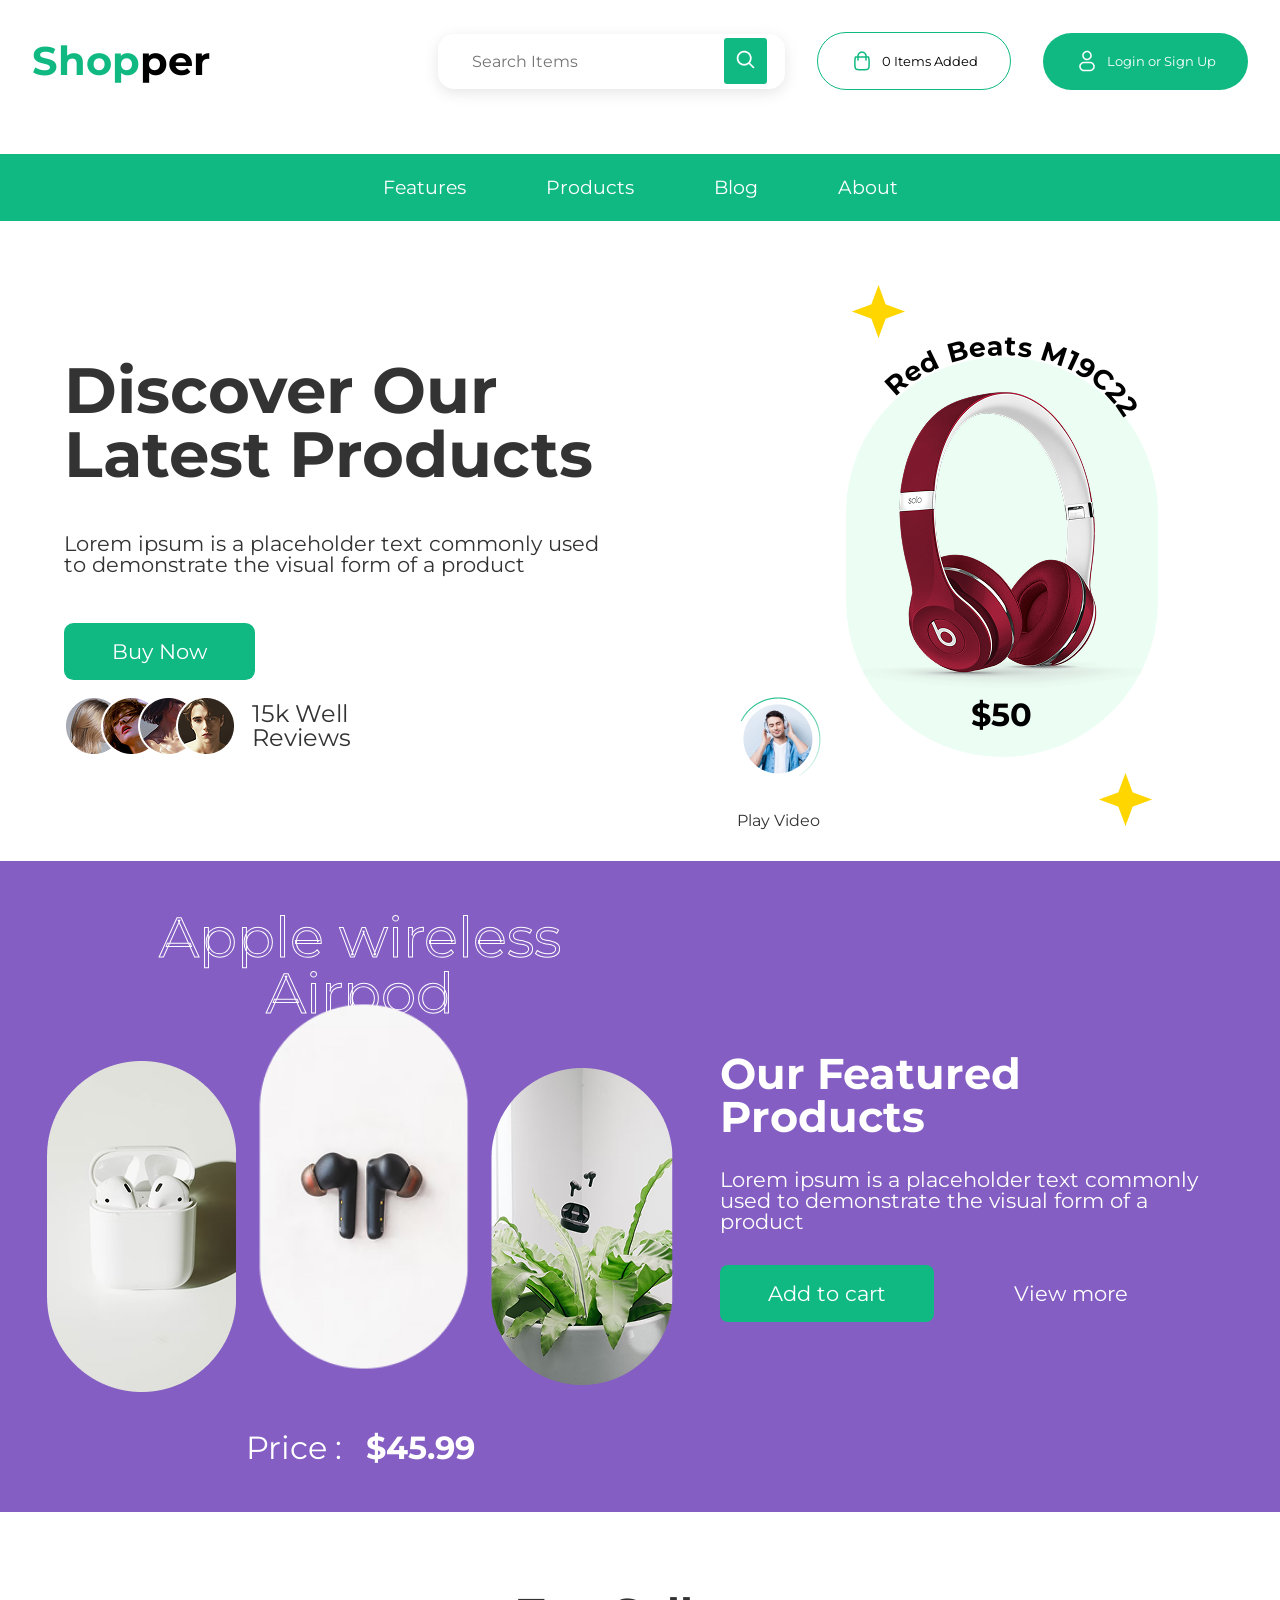
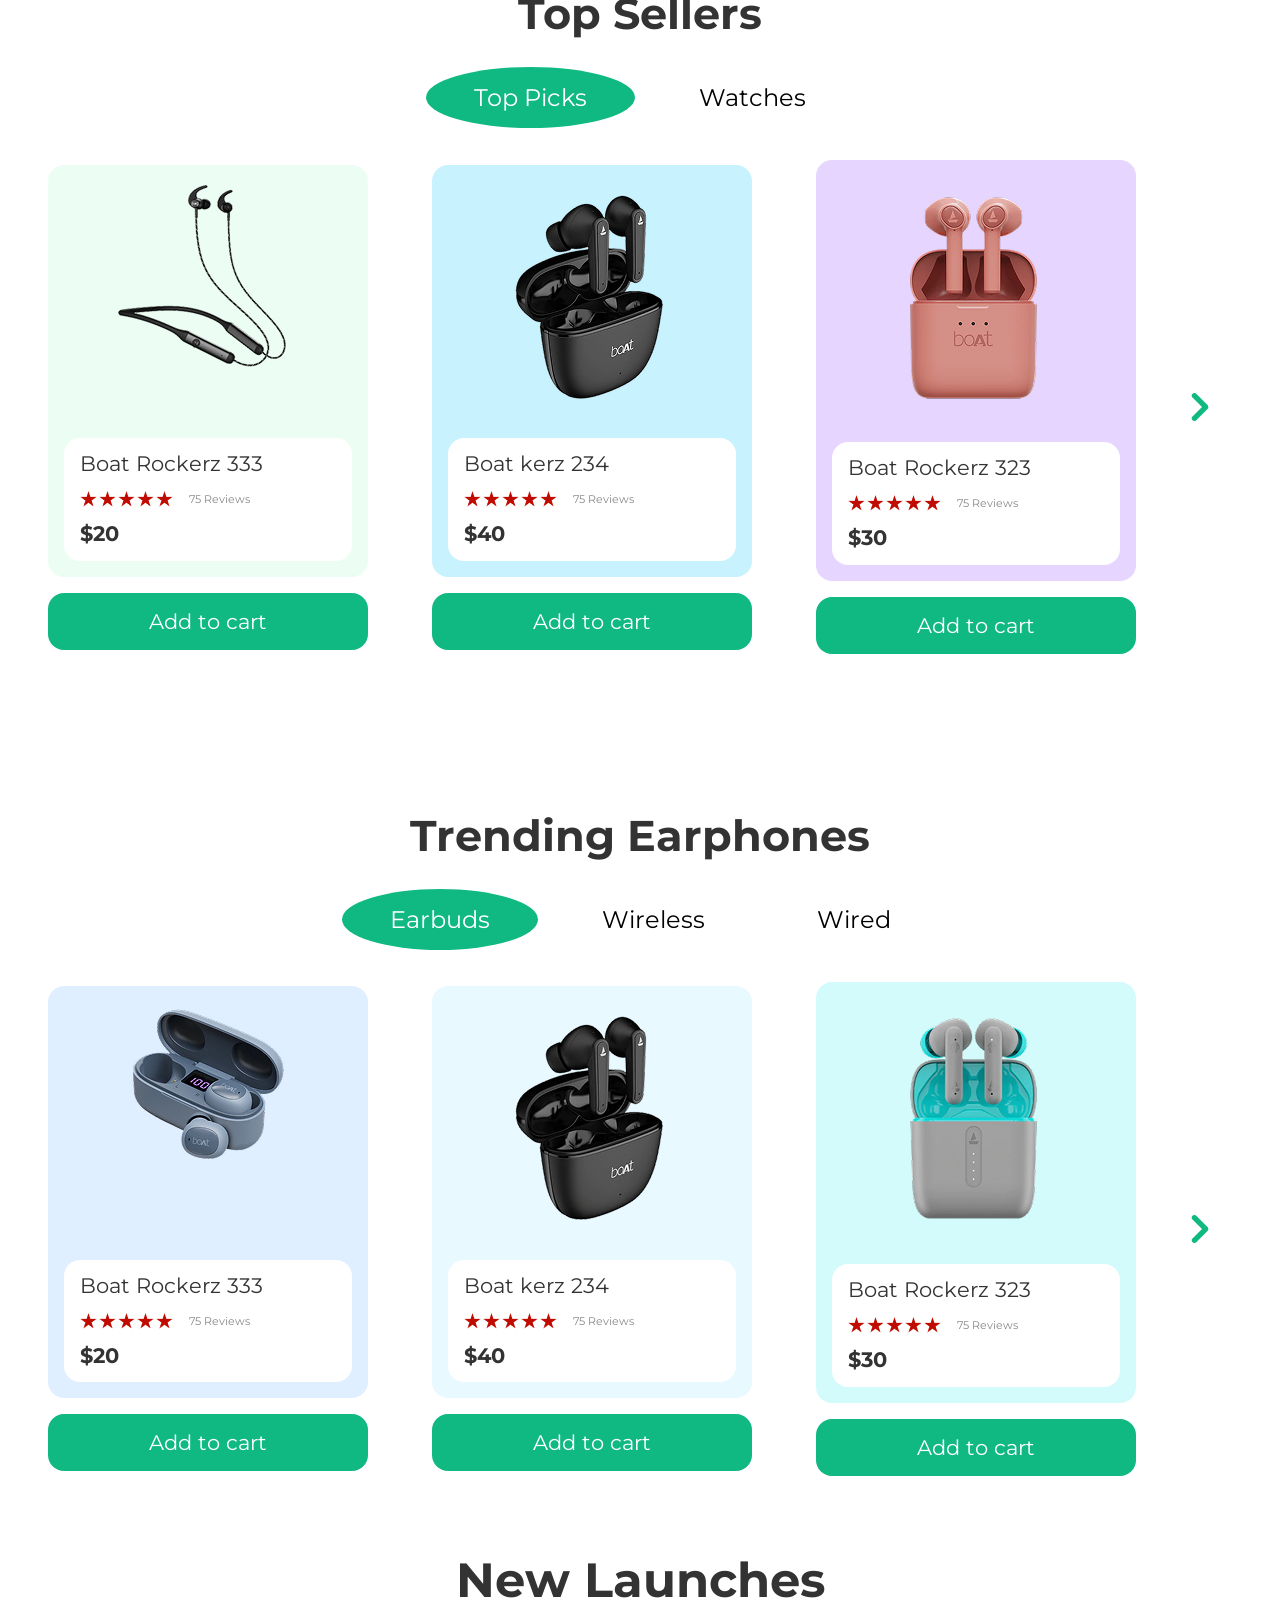
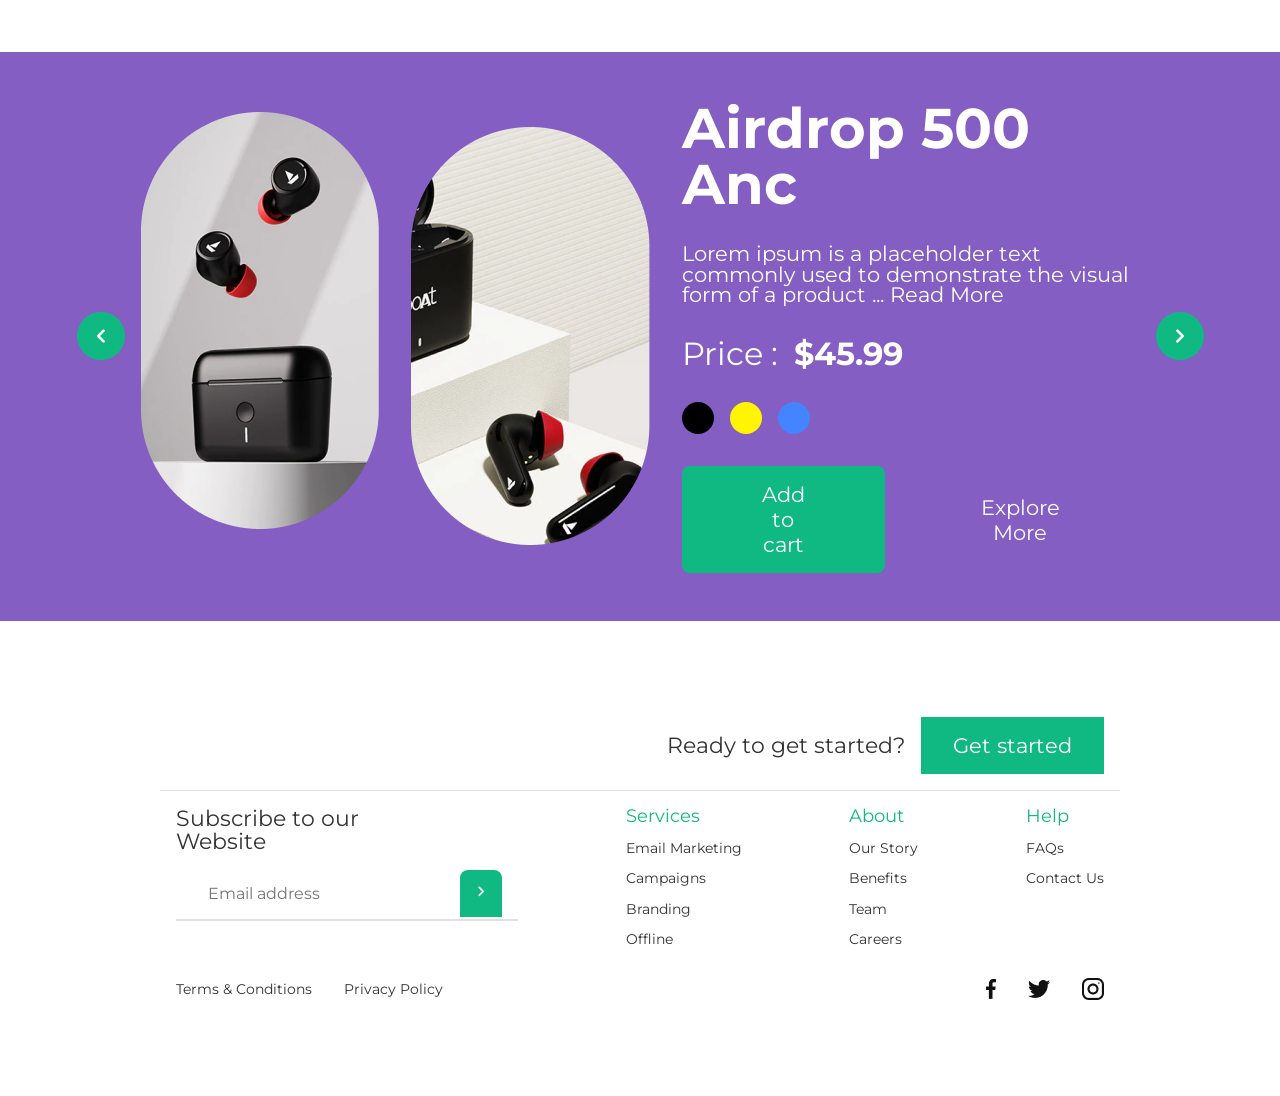
==== pages/home.html @ f6a570fd "feat: add adaptive" ====
<!DOCTYPE html>
<html lang="en">
<head>
    <meta charset="UTF-8">
    <meta name="viewport" content="width=device-width, initial-scale=1.0">
    <title>Document</title>
    <link rel="stylesheet" href="../styles/home.css">
    <link rel="stylesheet" href="../styles/footer.css">
    <link rel="stylesheet" href="../styles/header.css">
    <link rel="stylesheet" href="../styles/global.css">
    <link rel="stylesheet" href="../styles/mobile.css">
    <link rel="preconnect" href="https://fonts.googleapis.com">
    <link rel="preconnect" href="https://fonts.gstatic.com" crossorigin>
    <link href="https://fonts.googleapis.com/css2?family=Montserrat:ital,wght@0,100..900;1,100..900&display=swap" rel="stylesheet">
</head>
<body>
    <header>
        <div class="header-top">
            <h1 class="logo">
                <span class="shop">Shop</span><span class="per">per</span>
            </h1>
            <div class="header-top-buttons">
                <div class="search-container">
                    <input type="text" placeholder="Search Items" class="search-input">
                    <button type="button" class="search-button">
                        <img src="../images/search.png" alt="">
                    </button>
                </div>
                <button class="header-top-buttons1"><img src="../images/Shopping-bag.png" alt=""> 0 Items Added</button>
                <button class="header-top-buttons2"><img src="../images/Profile.png" alt=""> Login or Sign Up</button>
            </div>
        </div>
        <div class="header-bottom">
            <nav>
                <a href="#">Features</a>
                <a href="#">Products</a>
                <a href="#">Blog</a>
                <a href="#">About</a>
            </nav>
        </div>
    </header>
    <main>
        <section class="section1">
            <div class="section1-left">
                <div class="section1-left-top">
                    <h2>Discover Our Latest  Products</h2>
                    <p>Lorem ipsum is a placeholder text commonly used to demonstrate the visual form of a product</p>
                    <button>Buy Now</button>
                </div>
                <div class="section1-left-bottom">
                    <img src="../images/15k.png" alt="">
                    <p>15k Well<br>Reviews</p>
                </div>
            </div>
            <div class="section1-right">
                <div class="section1-right-left">
                    <img src="../images/playvideio.png" alt="">
                    <p>Play Video</p>
                </div>
                <div class="section1-right-right">
                    <div class="section1-right-right-top"><img src="../images/star.png" alt=""></div>
                    <div class="product-card">
                        <div class="curved-text-container">
                            <svg viewBox="0 0 300 120" class="curved-text">
                                <path id="textCurve" d="M 0,100 A 110,90 0 1 1 300,130" fill="transparent"/>
                                <text>
                                    <textPath href="#textCurve" startOffset="50%" text-anchor="middle" 
                                            dominant-baseline="middle">
                                        Red Beats M19C22
                                    </textPath>
                                </text>
                            </svg>
                        </div>
                        
                        <div class="product-image">
                            <img src="../images/product.png" alt="Red Beats">
                            <div class="product-price">$50</div>
                        </div>
                    </div>
                    <div class="section1-right-right-bottom"><img src="../images/star.png" alt=""></div>
                </div>
            </div>
        </section>
        <section class="section2">
            <div class="section2-left">
                <p>Apple wireless Airpod</p>
                <div class="section2-left-imgs">
                    <img src="../images/apple1.png" alt="">
                    <img src="../images/apple2.png" alt="">
                    <img src="../images/apple3.png" alt="">
                </div>
                <div class="section2-left-price">
                    <p>Price :</p>
                    <b>$45.99</b>
                </div>
            </div>
            <div class="section2-right">
                <h2>Our Featured Products</h2>
                <p>Lorem ipsum is a placeholder text commonly used to demonstrate the visual form of a product</p>
                <div class="section2-right-buttons">
                    <button class="section2-right-buttons1">Add to cart</button>
                    <button class="section2-right-buttons2">View more</button>
                </div>
            </div>
        </section>
        <section class="section3">
            <h2>Top Sellers</h2>
            <div class="section3-buttons">
                <button>Top Picks</button>
                <button>Watches</button>
            </div>
            <div class="section3-slider">
                <div class="section3-slider-cards">
                    <div class="section3-slider-card">
                        <div class="section3-slider-card-block card1">
                            <img src="../images/rockerz.png" alt="">
                            <div class="section3-slider-card-block-text">
                                <p>Boat Rockerz 333</p>
                                <div class="section3-slider-card-block-text-rev">
                                    <img src="../images/stars.png" alt="">
                                    <p>75 Reviews</p>
                                </div>
                                <b>$20</b>
                            </div>
                        </div>
                        <button>Add to cart</button>
                    </div>
                    <div class="section3-slider-card">
                        <div class="section3-slider-card-block card2">
                            <img src="../images/kerz.png" alt="">
                            <div class="section3-slider-card-block-text">
                                <p>Boat kerz 234</p>
                                <div class="section3-slider-card-block-text-rev">
                                    <img src="../images/stars.png" alt="">
                                    <p>75 Reviews</p>
                                </div>
                                <b>$40</b>
                            </div>
                        </div>
                        <button>Add to cart</button>
                    </div>
                    <div class="section3-slider-card">
                        <div class="section3-slider-card-block card3">
                            <img src="../images/roc.png" alt="">
                            <div class="section3-slider-card-block-text">
                                <p>Boat Rockerz 323</p>
                                <div class="section3-slider-card-block-text-rev">
                                    <img src="../images/stars.png" alt="">
                                    <p>75 Reviews</p>
                                </div>
                                <b>$30</b>
                            </div>
                        </div>
                        <button>Add to cart</button>
                    </div>
                </div>   
                <img src="../images/rightarrow.png" alt="" class="arrow">            
            </div>
        </section>
        <section class="section4">
            <h2>Trending Earphones</h2>
            <div class="section4-buttons">
                <button>Earbuds</button>
                <button>Wireless</button>
                <button>Wired</button>
            </div>
            <div class="section4-slider">
                <div class="section4-slider-cards">
                    <div class="section4-slider-card">
                        <div class="section4-slider-card-block card11">
                            <img src="../images/rockerz1.png" alt="">
                            <div class="section4-slider-card-block-text">
                                <p>Boat Rockerz 333</p>
                                <div class="section4-slider-card-block-text-rev">
                                    <img src="../images/stars.png" alt="">
                                    <p>75 Reviews</p>
                                </div>
                                <b>$20</b>
                            </div>
                        </div>
                        <button>Add to cart</button>
                    </div>
                    <div class="section4-slider-card">
                        <div class="section4-slider-card-block card22">
                            <img src="../images/kerz1.png" alt="">
                            <div class="section4-slider-card-block-text">
                                <p>Boat kerz 234</p>
                                <div class="section4-slider-card-block-text-rev">
                                    <img src="../images/stars.png" alt="">
                                    <p>75 Reviews</p>
                                </div>
                                <b>$40</b>
                            </div>
                        </div>
                        <button>Add to cart</button>
                    </div>
                    <div class="section4-slider-card">
                        <div class="section4-slider-card-block card33">
                            <img src="../images/roc1.png" alt="">
                            <div class="section4-slider-card-block-text">
                                <p>Boat Rockerz 323</p>
                                <div class="section4-slider-card-block-text-rev">
                                    <img src="../images/stars.png" alt="">
                                    <p>75 Reviews</p>
                                </div>
                                <b>$30</b>
                            </div>
                        </div>
                        <button>Add to cart</button>
                    </div>
                </div>   
                <img src="../images/rightarrow.png" alt="" class="arrow">            
            </div>
        </section>
        <section class="section5">
            <h2>New Launches</h2>
            <div class="section5-slider">
                <img src="../images/arrowleft.png" alt="" class="arrow">
                <div class="section5-slider-block">
                    <img src="../images/img1air.png" alt="">
                    <img src="../images/img2air.png" alt="">
                    <div class="section5-slider-block-text">
                        <h3>Airdrop 500 Anc</h3>
                        <p>Lorem ipsum is a placeholder text commonly used to demonstrate the visual form of a product ... Read More</p>
                        <div class="section5-slider-block-text-price">
                            <p>Price :</p>
                            <b>$45.99</b>
                        </div>
                        <div class="section5-slider-block-text-colors">
                            <div class="section5-slider-block-text-color1"></div>
                            <div class="section5-slider-block-text-color2"></div>
                            <div class="section5-slider-block-text-color3"></div>
                        </div>
                        <div class="section5-slider-block-text-buttons">
                            <button>Add to cart</button>
                            <button>Explore More</button>
                        </div>
                    </div>
                </div>
                <img src="../images/arrowright.png" alt="" class="arrow">
            </div>
        </section>
    </main>
    <footer>
        <div class="footer-top">
            <p>Ready to get started?</p>
            <button>Get started</button>
        </div>
        <div class="footer-center">
            <div class="footer-center-block">
                <p>Subscribe to our<br>Website</p>
                <div class="email-container">
                    <input type="text" placeholder="Email address" class="email-input">
                    <button type="button" class="email-button">
                        <img src="../images/ic-keyboard-arrow-right-48px.png" alt="">
                    </button>
                </div>
            </div>
            <div class="footer-center-list">
                <p>Services</p>
                <a href="">Email Marketing</a>
                <a href="">Campaigns</a>
                <a href="">Branding</a>
                <a href="">Offline</a>
            </div>
            <div class="footer-center-list">
                <p>About</p>
                <a href="">Our Story</a>
                <a href="">Benefits</a>
                <a href="">Team</a>
                <a href="">Careers</a>               
            </div>
            <div class="footer-center-list">
                <p>Help</p>
                <a href="">FAQs</a>
                <a href="">Contact Us</a>
            </div>
        </div>
        <div class="footer-bottom">
            <div class="footer-bottom-left">
                <a>Terms & Conditions</a>
                <a>Privacy Policy</a>
            </div>
            <div class="footer-bottom-right">
                <img src="../images/001-facebook.png" alt="">
                <img src="../images/003-twitter.png" alt="">
                <img src="../images/004-instagram.png" alt="">
            </div>
        </div>
    </footer>
</body>
</html>
---- styles/home.css ----
.section1{
    display: flex;
    justify-content: center;
    align-items: center;
    gap: 2rem;
    width: 100%;
    padding: 2rem 4rem;
}

.section1-left{
    display: flex;
    justify-content: space-between;
    align-items: center;
    flex-direction: column;
    gap: 1rem;
    width: 50%;
}

.section1-left-top{
    display: flex;
    justify-content: center;
    align-items: start;
    flex-direction: column;
    gap: 3rem;
    width: 100%;
}

.section1-left-top h2{
    font-size: 4em;
}

.section1-left-top p{
    font-size: 1.3em;
}

.section1-left-top button{
    background: #10B981;
    padding: 1rem 3rem;
    border-radius: 0.6rem;
    font-size: 1.3em;
    color: white;
}

.section1-left-bottom{
    display: flex;
    justify-content: start;
    align-items: center;
    gap: 1rem;
    width: 100%;
}

.section1-left-bottom p{
    font-size: 1.5em;
}

.section1-right{
    display: flex;
    justify-content: center;
    align-items: end;
    gap: 1rem;
    width: 50%;
}

.section1-right-left{
    display: flex;
    justify-content: center;
    align-items: center;
    flex-direction: column;
    gap: 1rem;
}

.section1-right-left p{
    font-size: 1em;
}

.section1-right-right{
    display: flex;
    justify-content: center;
    align-items: center;
    flex-direction: column;
    gap: 1rem;
}

.section1-right-right-top, .section1-right-right-bottom{
    width: 100%;
}

.section1-right-right-top{
    text-align: start;
}

.section1-right-right-bottom{
    text-align: end;
}

.product-card {
    position: relative;
    display: flex;
    flex-direction: column;
    align-items: center;
    width: 300px; 
    height: 400px; 
}

.curved-text-container {
    position: absolute;
    top: -20px; 
    width: 100%;
    height: 120px; 
    display: flex;
    justify-content: center;
    z-index: 2;
}

.curved-text {
    width: 280px; 
    height: 150px; 
}

.curved-text text {
    font-size: 1.8em; 
    font-weight: bold;
    fill: #000000;
    letter-spacing: 1px; 
}

.product-image {
    margin-bottom: 1rem;
    background: #ECFEF4;
    padding: 7rem 1rem; 
    border-radius: 10rem;
    display: flex;
    justify-content: center;
    align-items: center;
    flex-direction: column;
    gap: 1rem;
    height: 100%;
}

.product-image img {
    object-fit: contain;
}

.product-price {
    font-size: 2em;
    font-weight: bold;
    color: #000;
}

/******************************************************/

.section2{
    display: flex;
    justify-content: center;
    align-items: center;
    gap: 5rem;
    background: #845EC2;
    width: 100%;
    padding: 3rem 5rem;
}

.section2-left{
    display: flex;
    justify-content: center;
    align-items: center;
    flex-direction: column;
    width: 50%;
    position: relative; 
}

.section2-left p{
    font-size: 3.5em;
    color: transparent; 
    -webkit-text-stroke: 1px #ffffff; 
    text-align: center;
    z-index: 1; 
}

.section2-left-imgs{
    display: flex;
    justify-content: center;
    align-items: center;
    gap: 2rem;
    width: 100%;
    position: relative; 
}

.section2-left-imgs img:nth-child(2){
    margin-bottom: 5rem;
    position: relative;
    z-index: 2; 
    transform: scale(1.1); 
}

.section2-left-price{
    display: flex;
    align-items: center;
    justify-content: center;
    gap: 0.5rem;
    z-index: 1;
}

.section2-left-price p{
    font-size: 2em;
    color: #000; 
    -webkit-text-stroke: 0; 
    color: white;
}

.section2-left-price b{
    font-size: 2em;
    margin-left: 1rem;
    color: white;
}

.section2-right{
    display: flex;
    justify-content: center;
    align-items: start;
    flex-direction: column;
    gap: 2rem;
    width: 50%;
}

.section2-right h2{
    font-size: 2.7em;
    color: white;
}

.section2-right p{
    font-size: 1.3em;
    color: white;
}

.section2-right-buttons{
    display: flex;
    justify-content: center;
    align-items: center;
    gap: 2rem;
}

.section2-right-buttons1{
    padding: 1rem 3rem;
    background: #10B981;
    font-size: 1.3em;
    color: white;
    border-radius: 0.5rem;
}

.section2-right-buttons2{
    padding: 1rem 3rem;
    background: transparent;
    font-size: 1.3em;
    color: white;
}

/***************************************************************/

.section3, .section4{
    display: flex;
    justify-content: center;
    align-items: center;
    flex-direction: column;
    gap: 2rem;
    padding: 5rem 3rem;
    width: 100%;
}

.section3 h2, .section4 h2{
    font-size: 2.7em;
}

.section3-buttons, .section4-buttons{
    display: flex;
    justify-content: center;
    align-items: center;
    gap: 1rem;
}

.section3-buttons button, .section4-buttons button{
    font-size: 1.5em;
    border-radius: 50%;
    padding: 1rem 3rem;
    background: transparent;
}

.section3-buttons button:first-child, .section4-buttons button:first-child{
    color: white;
    background: #10B981;
}

.section3-slider, .section4-slider{
    display: flex;
    justify-content: center;
    align-items: center;
    gap: 2rem;
    width: 100%;
}

.section3-slider-cards, .section4-slider-cards{
    display: grid;
    gap: 4rem;
    width: 100%;
    grid-template-columns: repeat(3, 1fr);
}

.section3-slider-card, .section4-slider-card{
    display: flex;
    justify-content: center;
    align-items: center;
    flex-direction: column;
    gap: 1rem;
    height: 100%;
}

.section3-slider-card-block, .section4-slider-card-block{
    padding: 1rem;
    display: flex;
    justify-content: space-between;
    align-items: center;
    flex-direction: column;
    gap: 1rem;
    border-radius: 1rem;
    width: 100%;
    min-height: 412px;
}

.card1{
    background: #ECFEF4;
}

.card2{
    background: #C9F2FF;
}

.card3{
    background: #E5D5FF;
}

.card11{
    background: #E0EFFF;
}

.card22{
    background: #E8F9FF;
}

.card33{
    background: #D3FBFB;
}

.section3-slider-card-block-text, .section4-slider-card-block-text{
    display: flex;
    justify-content: center;
    align-items: start;
    flex-direction: column;
    background: white;
    padding: 1rem;
    gap: 1rem;
    width: 100%;
    border-radius: 1rem;
}

.section3-slider-card-block-text p, .section4-slider-card-block-text p{
    font-size: 1.3em;
}

.section3-slider-card-block-text-rev, .section4-slider-card-block-text-rev{
    display: flex;
    justify-content: center;
    align-items: center;
    gap: 1rem;
}

.section3-slider-card-block-text-rev img, .section4-slider-card-block-text-rev img{
    width: 100%;
}

.section3-slider-card-block-text-rev p, .section4-slider-card-block-text-rev p{
    font-size: 0.7em;
    color: #888888;
    width: 100%;
}

.section3-slider-card-block-text b, .section4-slider-card-block-text b{
    font-size: 1.3em;
}

.section3-slider-card button, .section4-slider-card button{
    background: #10B981;
    font-size: 1.3em;
    padding: 1rem 3rem;
    width: 100%;
    border-radius: 1rem;
    color: white;
}

/*********************************************************/

.section5{
    display: flex;
    justify-content: center;
    align-items: center;
    flex-direction: column;
    gap: 3rem;
    width: 100%;
}

.section5 h2{
    font-size: 3em;
}

.section5-slider{
    width: 100%;
    background: #845EC2;
    padding: 3rem 5rem;
    display: flex;
    justify-content: center;
    align-items: center;
    gap: 1rem;
}

.section5-slider-block{
    display: flex;
    justify-content: center;
    align-items: center;
    gap: 2rem;
}

.section5-slider-block img:first-child{
    margin-bottom: 2rem;
}

.section5-slider-block-text{
    display: flex;
    justify-content: center;
    align-items: start;
    flex-direction: column;
    gap: 2rem;
}

.section5-slider-block-text h3{
    font-size: 3.5em;
    color: white;
}

.section5-slider-block-text p{
    font-size: 1.3em;
    color: white;
}

.section5-slider-block-text-price, .section5-slider-block-text-colors{
    display: flex;
    justify-content: center;
    align-items: center;
    gap: 1rem;
}

.section5-slider-block-text-price p{
    font-size: 2em;
    color: white;
}

.section5-slider-block-text-price b{
    font-size: 2em;
    color: white;
}

.section5-slider-block-text-color1{
    padding: 1rem;
    border-radius: 50%;
    background: #000;
}

.section5-slider-block-text-color2{
    padding: 1rem;
    border-radius: 50%;
    background: #FFF500;
}

.section5-slider-block-text-color3{
    padding: 1rem;
    border-radius: 50%;
    background: #4484FF;
}

.section5-slider-block-text-buttons{
    display: flex;
    justify-content: center;
    align-items: center;
    gap: 1rem;
}

.section5-slider-block-text-buttons button{
    padding: 1rem 5rem;
    border-radius: 0.5rem;
    font-size: 1.3em;
    background: transparent;
    color: white;
}

.section5-slider-block-text-buttons button:first-child{
    background: #10B981;
}
---- styles/footer.css ----
footer{
    display: flex;
    justify-content: center;
    align-items: center;
    flex-direction: column;
    width: 100%;
    max-width: 1440px;
    padding: 5rem 10rem;
}

.footer-top{
    display: flex;
    justify-content: end;
    align-items: center;
    width: 100%;
    gap: 1rem;
    border-bottom: 1px solid #9797974d;
    padding: 1rem;
}

.footer-top p{
    font-size: 1.4em;
}

.footer-top button{
    background: #10B981;
    font-size: 1.3em;
    padding: 1rem 2rem;
    color: white;
}

.footer-center{
    display: flex;
    justify-content: space-between;
    align-items: start;
    gap: 2rem;
    width: 100%;
    padding: 1rem;
}

.footer-center-block{
    display: flex;
    justify-content: center;
    align-items: start;
    flex-direction: column;
    gap: 1rem;
}

.footer-center-block p{
    font-size: 1.4em;
}

.email-container {
    display: flex;
    align-items: center;
    max-width: 400px;
    border-bottom: 2px solid #9797974d;
    overflow: hidden;
    background: white;
    transition: border-color 0.3s ease;
}

.email-input {
    flex: 1;
    padding: 1rem 2rem;
    border: none;
    outline: none;
    font-size: 1em;
    background: transparent;
}

.email-button {
    padding: 0.7rem;
    border-top-left-radius: 0.5rem;
    border-top-right-radius: 0.5rem;
    background: #10B981;
    cursor: pointer;
    transition: color 0.3s ease;
    margin-right: 1rem;
}

.email-button:hover {
    background: #0c8d62;
}

.footer-center-list{
    display: flex;
    justify-content: center;
    align-items: start;
    flex-direction: column;
    gap: 1rem;
}

.footer-center-list p{
    color: #10B981;
    font-size: 1.1em;
}

.footer-center-list a{
    font-size: 0.9em;
}

.footer-bottom{
    display: flex;
    justify-content: space-between;
    align-items: center;
    width: 100%;
    padding: 1rem;
}

.footer-bottom-left{
    display: flex;
    justify-content: center;
    align-items: center;
    gap: 2rem;
}

.footer-bottom-left a{
    font-size: 0.9em;
}

.footer-bottom-right{
    display: flex;
    justify-content: center;
    align-items: center;
    gap: 2rem;
}
---- styles/header.css ----
header{
    width: 100%;
    max-width: 1440px;
    display: flex;
    justify-content: center;
    align-items: center;
    flex-direction: column;
    gap: 2rem;
}

.header-top{
    display: flex;
    justify-content: space-between;
    align-items: center;
    padding: 2rem;
    width: 100%;
}

.logo {
    font-size: 2.5em;
}

.shop {
    color: #10B981; 
}

.per {
    color: #000000; 
}

.header-top-buttons{
    display: flex;
    justify-content: center;
    align-items: center;
    gap: 2rem;
}

.search-container {
    display: flex;
    align-items: center;
    max-width: 400px;
    border: 2px solid #ffffff;
    border-radius: 1rem;
    overflow: hidden;
    background: white;
    transition: border-color 0.3s ease;
    box-shadow: 0 4px 15px rgba(0, 0, 0, 0.1);
}

.search-input {
    flex: 1;
    padding: 1rem 2rem;
    border: none;
    outline: none;
    font-size: 1em;
    background: transparent;
}

.search-button {
    padding: 0.7rem;
    border-radius: 0.2rem;
    background: #10B981;
    cursor: pointer;
    transition: color 0.3s ease;
    margin-right: 1rem;
}

.search-button:hover {
    background: #0c8d62;
}

.header-top-buttons1{
    border: 0.1rem solid #10B981;
    border-radius: 2rem;
    padding: 1rem 2rem;
    background: white;
    display: flex;
    justify-content: center;
    align-items: center;
    gap: 0.5rem;
}

.header-top-buttons2{
    background: #10B981;
    border-radius: 2rem;
    padding: 1rem 2rem;
    color: white;
    display: flex;
    justify-content: center;
    align-items: center;
    gap: 0.5rem;
}

.header-bottom{
    width: 100%;
    background: #10B981;
    padding: 1.5rem;
    display: flex;
    justify-content: center;
    align-items: center;
}

.header-bottom nav{
    display: flex;
    justify-content: center;
    align-items: center;
    gap: 5rem;   
}

.header-bottom nav a{
    color: white;
    font-size: 1.2em;
}
---- styles/global.css ----
* {
    margin: 0;
    padding: 0;
    box-sizing: border-box;
    font-family: 'Montserrat', sans-serif;
}

html {
    scroll-behavior: smooth;
    display: flex;
    justify-content: center;
    align-items: center;
}

body {
    line-height: 100%;
    color: #333;
    background: #FFFFFF;
    display: flex;
    justify-content: center;
    align-items: center;
    flex-direction: column;
    max-width: 1440px;
    width: 100%;
}

a {
    text-decoration: none;
    color: inherit;
}

ul {
    list-style: none;
}

button {
    cursor: pointer;
    border: none;
}

input:focus {
    outline: none;
}

main{
    display: flex;
    justify-content: center;
    align-items: center;
    flex-direction: column;
    width: 100%;
    max-width: 1440px;
    padding-top: 2rem;
}

h1, h2, h3, h4, a, span, p, b{
    line-height: 100%;
}
---- styles/mobile.css ----
@media (max-width: 1150px) {
    .section5-slider-block img:first-child{
        display: none;
    }

    .section2-left-imgs img:first-child{
        display: none;
    }

    .section2{
        padding: 1rem;
    }
    
    footer{
        padding: 1rem;
    }
}

@media (max-width: 1024px) {
  .header-top {
    flex-direction: column;
    gap: 1.5rem;
    padding: 1rem;
  }
  
  .header-top-buttons {
    flex-wrap: wrap;
    gap: 1rem;
  }
  
  .header-bottom nav {
    gap: 2rem;
  }
  
  .section1 {
    flex-direction: column;
    padding: 1rem;
    gap: 3rem;
  }
  
  .section1-left,
  .section1-right {
    width: 100%;
  }
  
  .section1-left-top h2 {
    font-size: 2.5em;
  }
  
  .section2 {
    flex-direction: column;
    gap: 3rem;
    padding: 2rem;
  }
  
  .section2-left,
  .section2-right {
    width: 100%;
  }
  
  .section3-slider-cards,
  .section4-slider-cards {
    grid-template-columns: repeat(2, 1fr);
    gap: 2rem;
  }
  
  .section5-slider-block {
    flex-direction: column;
  }
  
  footer {
    padding: 3rem 2rem;
  }
  
  .footer-center {
    flex-wrap: wrap;
  }
}

@media (max-width: 768px) {
  .logo {
    font-size: 2em;
  }

  .section2, .section3, .section4{
    padding: 1rem;
  }

  .section5-slider{
    gap: 0;
  }
  
  .header-top-buttons1,
  .header-top-buttons2 {
    padding: 0.8rem 1.5rem;
    font-size: 0.9em;
  }
  
  .search-container {
    max-width: 300px;
  }
  
  .header-bottom nav {
    gap: 1.5rem;
    flex-wrap: wrap;
  }
  
  .header-bottom nav a {
    font-size: 1em;
  }
  
  .section1-left-top h2 {
    font-size: 2em;
  }
  
  .section1-left-top p {
    font-size: 1.1em;
  }
  
  .section1-left-top button {
    padding: 0.8rem 2rem;
    font-size: 1.1em;
  }
  
  .product-card {
    width: 250px;
    height: 350px;
  }
  
  .curved-text-container {
    top: -10px;
  }
  
  .curved-text {
    width: 230px;
    height: 120px;
  }
  
  .curved-text text {
    font-size: 1.5em;
  }
  
  .product-image {
    padding: 5rem 1rem;
  }
  
  .section2-left p {
    font-size: 2.5em;
  }
  
  .section2-right h2 {
    font-size: 2em;
  }
  
  .section2-right p {
    font-size: 1.1em;
  }
  
  .section2-right-buttons {
    flex-direction: column;
    width: 100%;
  }
  
  .section2-right-buttons1,
  .section2-right-buttons2 {
    width: 100%;
    text-align: center;
  }
  
  .section3-slider-cards,
  .section4-slider-cards {
    grid-template-columns: 1fr;
  }
  
  .section3-slider-card-block,
  .section4-slider-card-block {
    min-height: 350px;
  }
  
  .section5 h2 {
    font-size: 2.5em;
  }
  
  .section5-slider {
    padding: 2rem;
  }
  
  .section5-slider-block-text h3 {
    font-size: 2.5em;
  }
  
  .section5-slider-block-text p {
    font-size: 1.1em;
  }
  
  .section5-slider-block-text-buttons {
    flex-direction: column;
    width: 100%;
  }
  
  .section5-slider-block-text-buttons button {
    width: 100%;
    padding: 1rem 2rem;
  }
  
  .footer-top {
    flex-direction: column;
    text-align: center;
    gap: 1.5rem;
  }
  
  .footer-center {
    flex-direction: column;
    gap: 2rem;
  }
  
  .footer-bottom {
    flex-direction: column;
    gap: 1.5rem;
    text-align: center;
  }

  .section4-buttons{
    flex-direction: column;
  }

  .search-input{
    padding: 1rem;
  }
}

@media (max-width: 480px) {
  .header-top-buttons {
    flex-direction: column;
    width: 100%;
  }

  .footer-center-block{
    width: 100%;
  }

  .arrow{
    width: 30px;
  }

  .email-container{
    width: 100%;
  }

  .section4-slider, .section3-slider{
    gap: 0;
  }
  
  .footer-center{
    width: 100%;
  }

  .search-container {
    max-width: 100%;
    width: 100%;
  }
  
  .header-top-buttons1,
  .header-top-buttons2 {
    width: 100%;
    justify-content: center;
  }
  
  .header-bottom {
    padding: 1rem;
  }
  
  .header-bottom nav {
    flex-direction: column;
    gap: 1rem;
  }
  
  .section1-left-top h2 {
    font-size: 1.8em;
  }
  
  .section1-left-bottom {
    flex-direction: column;
    text-align: center;
    gap: 0.5rem;
  }
  
  .section1-right {
    flex-direction: column;
    align-items: center;
  }
  
  .section1-right-left {
    flex-direction: row;
  }
  
  .product-card {
    width: 220px;
    height: 320px;
  }
  
  .curved-text {
    width: 200px;
    height: 100px;
  }
  
  .curved-text text {
    font-size: 1.3em;
  }
  
  .product-image {
    padding: 4rem 1rem;
  }
  
  .section2-left p {
    font-size: 2em;
  }
  
  .section2-left-imgs {
    flex-direction: column;
  }
  
  .section2-left-imgs img:nth-child(2) {
    margin-bottom: 0;
    transform: scale(1);
  }
  
  .section2-left-price {
    flex-direction: column;
    gap: 0.5rem;
  }
  
  .section3-buttons,
  .section4-buttons {
    flex-wrap: wrap;
  }
  
  .section3-buttons button,
  .section4-buttons button {
    padding: 0.8rem 1.5rem;
    font-size: 1.2em;
  }
  
  .section5-slider {
    padding: 1.5rem;
  }
  
  .section5-slider-block-text h3 {
    font-size: 2em;
  }
  
  .section5-slider-block-text-price {
    flex-direction: column;
    gap: 0.5rem;
  }
  
  footer {
    padding: 2rem 1rem;
  }
}

@media (max-width: 320px) {
  .logo {
    font-size: 1.8em;
  }
  
  .section1-left-top h2 {
    font-size: 1.5em;
  }
  
  .section1-left-top p {
    font-size: 1em;
  }
  
  .section1-left-top button {
    padding: 0.7rem 1.5rem;
    font-size: 1em;
  }
  
  .product-card {
    width: 200px;
    height: 300px;
  }
  
  .curved-text {
    width: 180px;
  }
  
  .curved-text text {
    font-size: 1.1em;
  }
  
  .product-image {
    padding: 3.5rem 0.5rem;
  }
  
  .section2-left p {
    font-size: 1.7em;
  }
  
  .section2-right h2 {
    font-size: 1.7em;
  }
  
  .section2-right p {
    font-size: 1em;
  }
  
  .section3 h2,
  .section4 h2 {
    font-size: 2em;
  }
  
  .section3-buttons button,
  .section4-buttons button {
    padding: 0.7rem 1.2rem;
    font-size: 1.1em;
  }
  
  .section5 h2 {
    font-size: 2em;
  }
  
  .section5-slider-block-text h3 {
    font-size: 1.7em;
  }
  
  .section5-slider-block-text p {
    font-size: 1em;
  }
  
  .section5-slider-block-text-buttons button {
    padding: 0.8rem 1.5rem;
    font-size: 1.1em;
  }
  
  .footer-top p {
    font-size: 1.2em;
  }
  
  .footer-top button {
    font-size: 1.1em;
    padding: 0.8rem 1.5rem;
  }
}
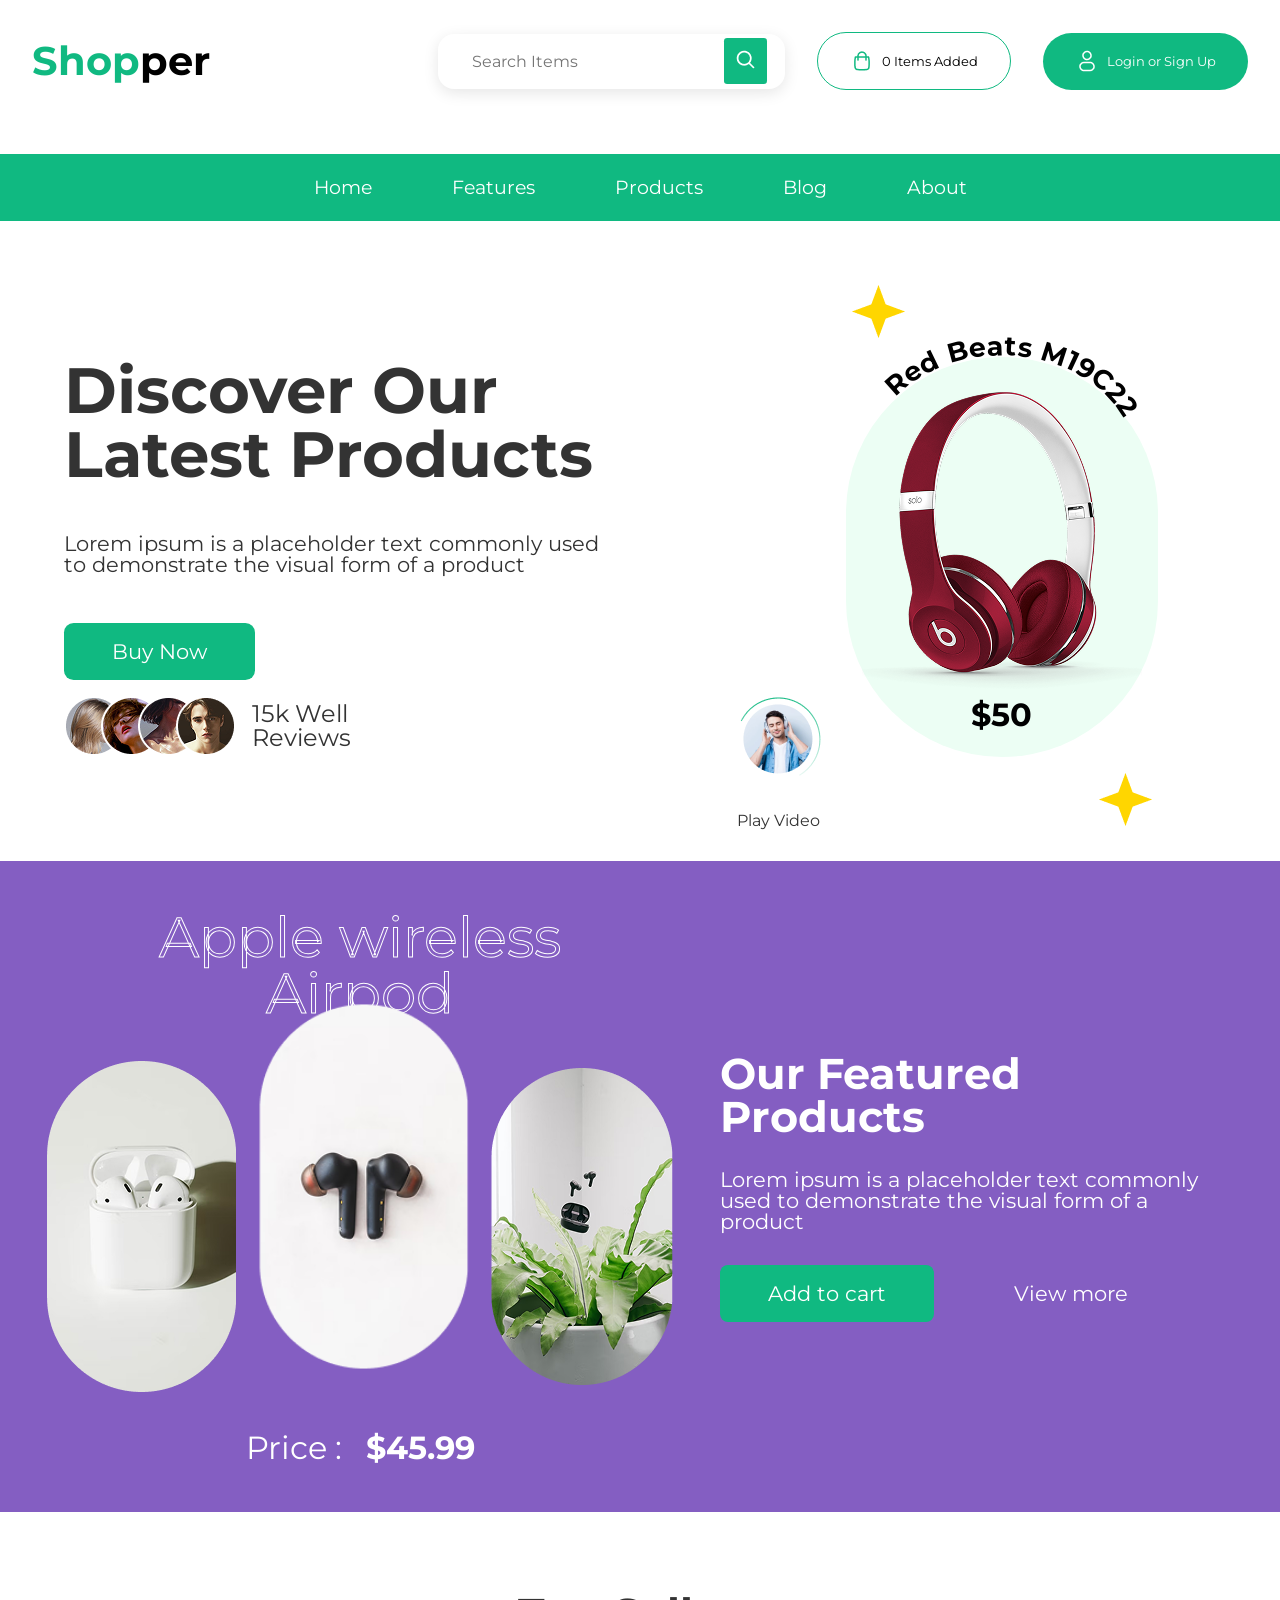
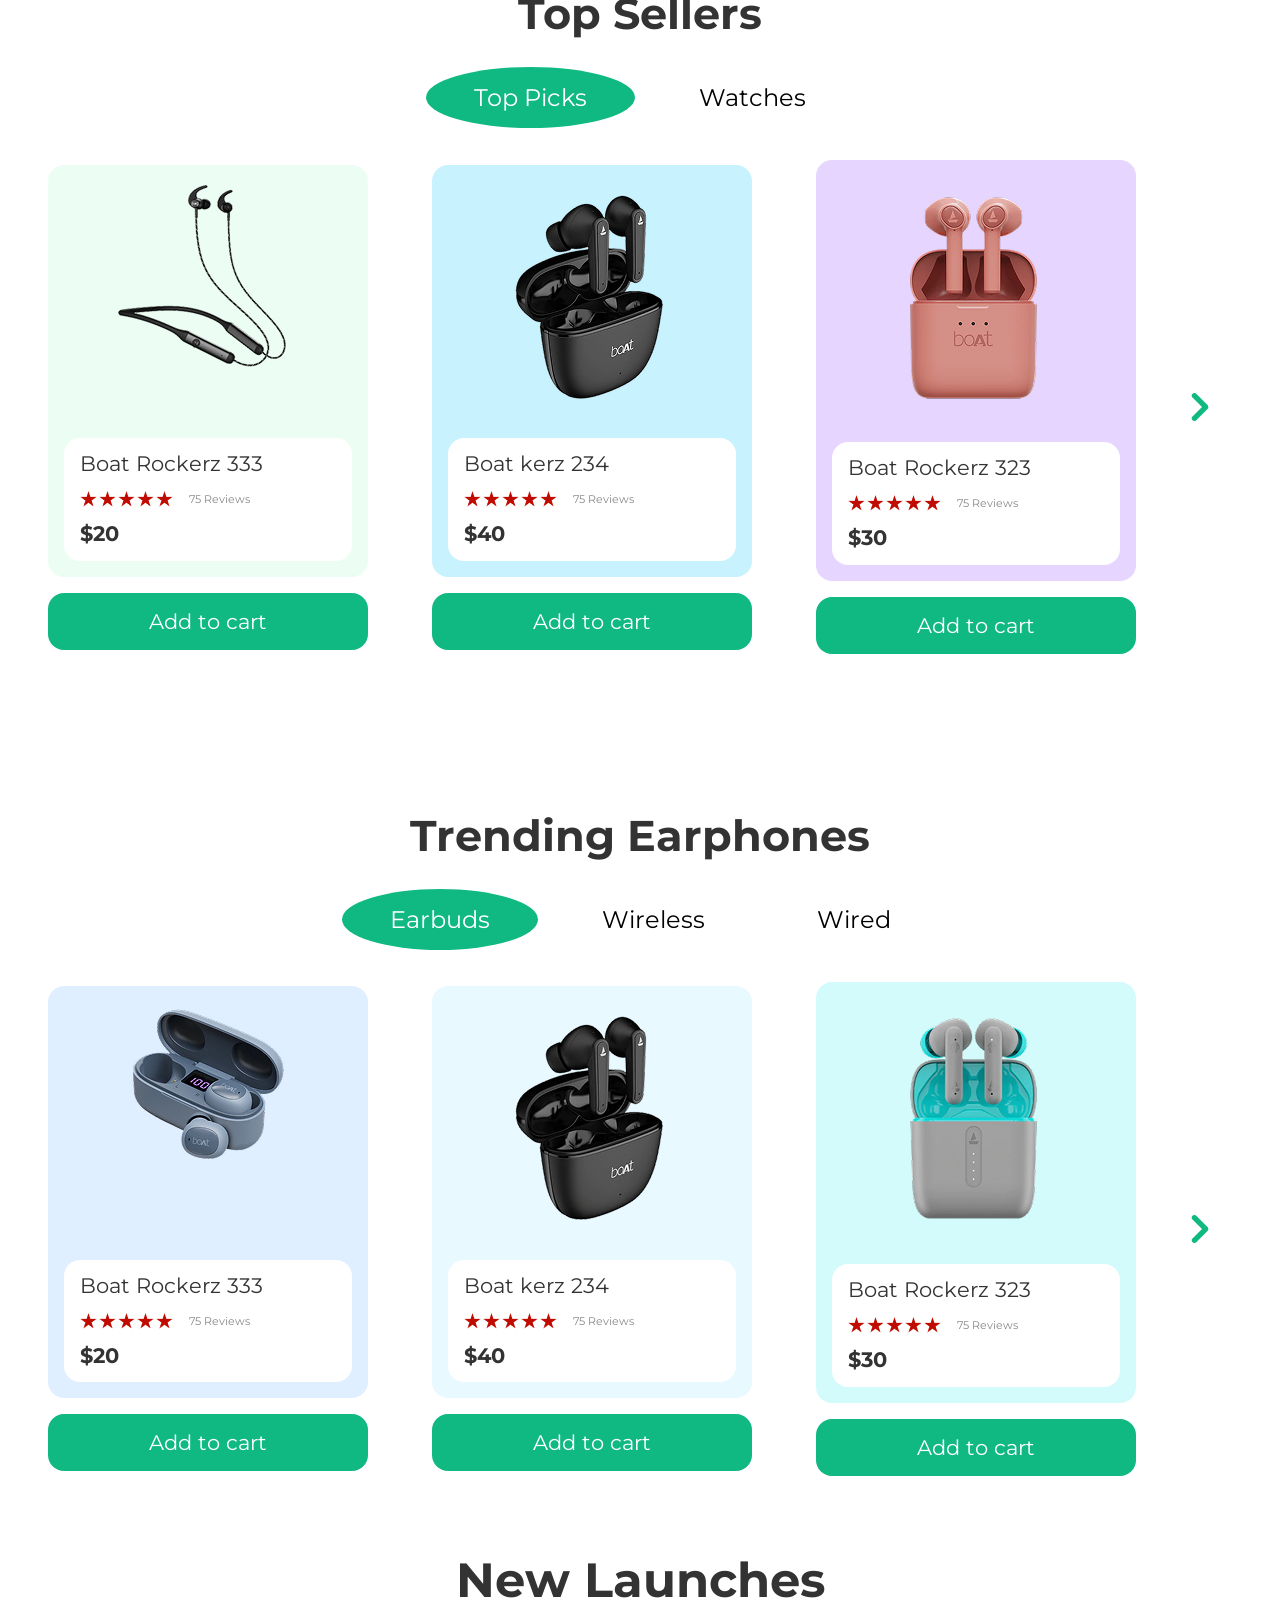
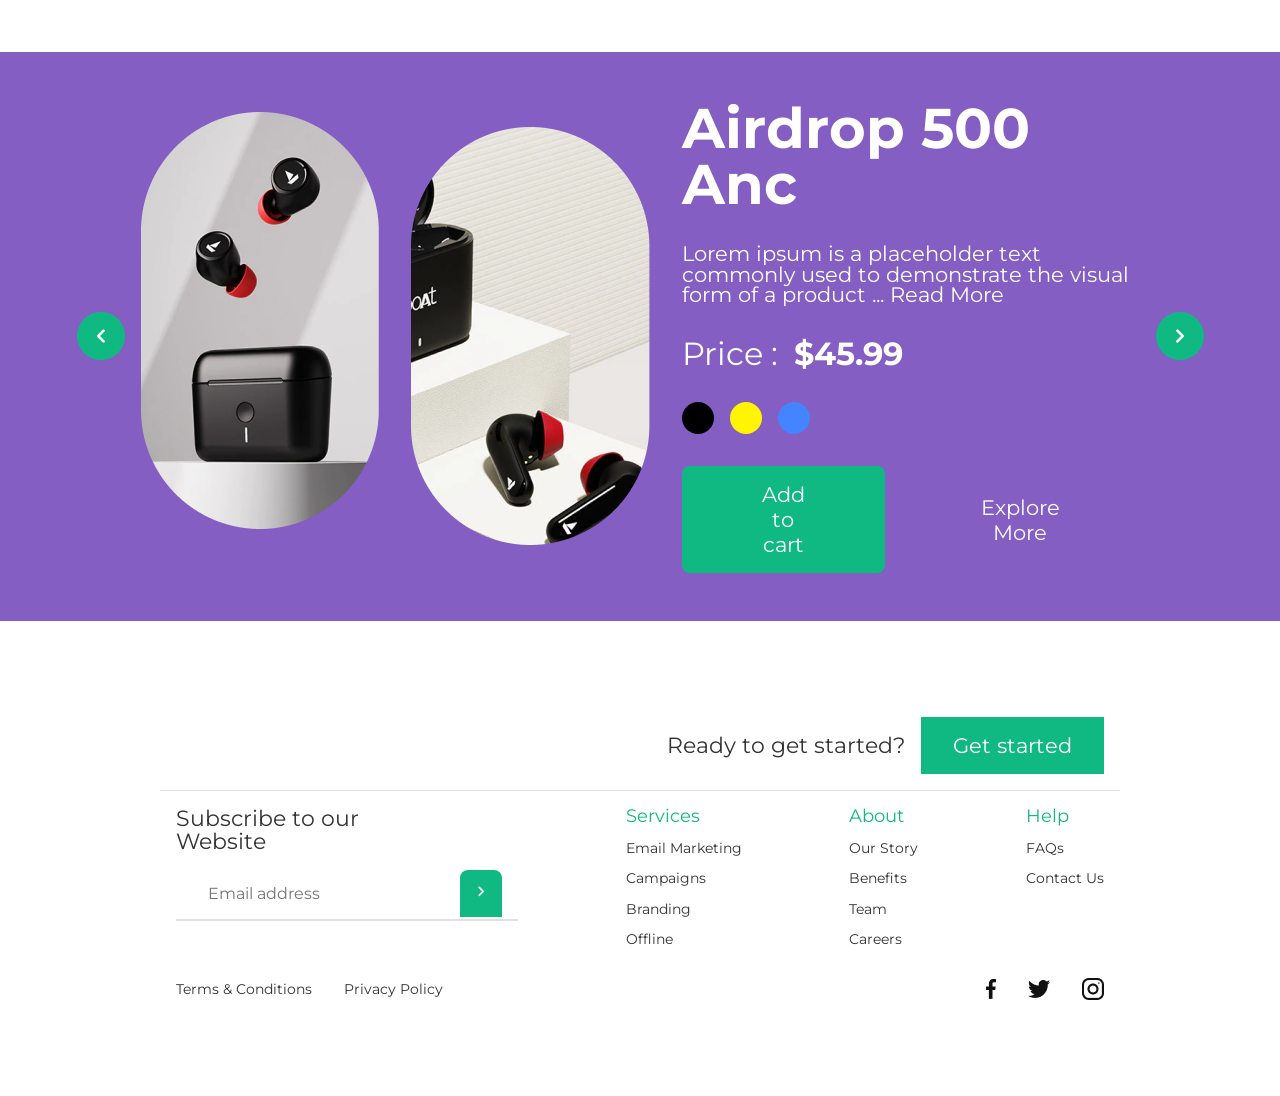
==== commit 10022c8d: "feat: add link to the catalog" ====
--- a/pages/home.html
+++ b/pages/home.html
@@ -32,8 +32,9 @@
         </div>
         <div class="header-bottom">
             <nav>
+                <a href="home.html">Home</a>
                 <a href="#">Features</a>
-                <a href="#">Products</a>
+                <a href="catalog.html">Products</a>
                 <a href="#">Blog</a>
                 <a href="#">About</a>
             </nav>
@@ -60,7 +61,7 @@
                 <div class="section1-right-right">
                     <div class="section1-right-right-top"><img src="../images/star.png" alt=""></div>
                     <div class="product-card">
-                        <div class="curved-text-container">
+                        <div class="curved-text-container none">
                             <svg viewBox="0 0 300 120" class="curved-text">
                                 <path id="textCurve" d="M 0,100 A 110,90 0 1 1 300,130" fill="transparent"/>
                                 <text>
@@ -99,7 +100,7 @@
                 <p>Lorem ipsum is a placeholder text commonly used to demonstrate the visual form of a product</p>
                 <div class="section2-right-buttons">
                     <button class="section2-right-buttons1">Add to cart</button>
-                    <button class="section2-right-buttons2">View more</button>
+                    <button class="section2-right-buttons2" onclick="window.location.href='catalog.html'">View more</button>
                 </div>
             </div>
         </section>
@@ -233,7 +234,7 @@
                         </div>
                         <div class="section5-slider-block-text-buttons">
                             <button>Add to cart</button>
-                            <button>Explore More</button>
+                            <button onclick="window.location.href='catalog.html'">Explore More</button>
                         </div>
                     </div>
                 </div>
--- a/styles/mobile.css
+++ b/styles/mobile.css
@@ -227,6 +227,10 @@
   .search-input{
     padding: 1rem;
   }
+
+  .none{
+    display: none;
+  }
 }
 
 @media (max-width: 480px) {
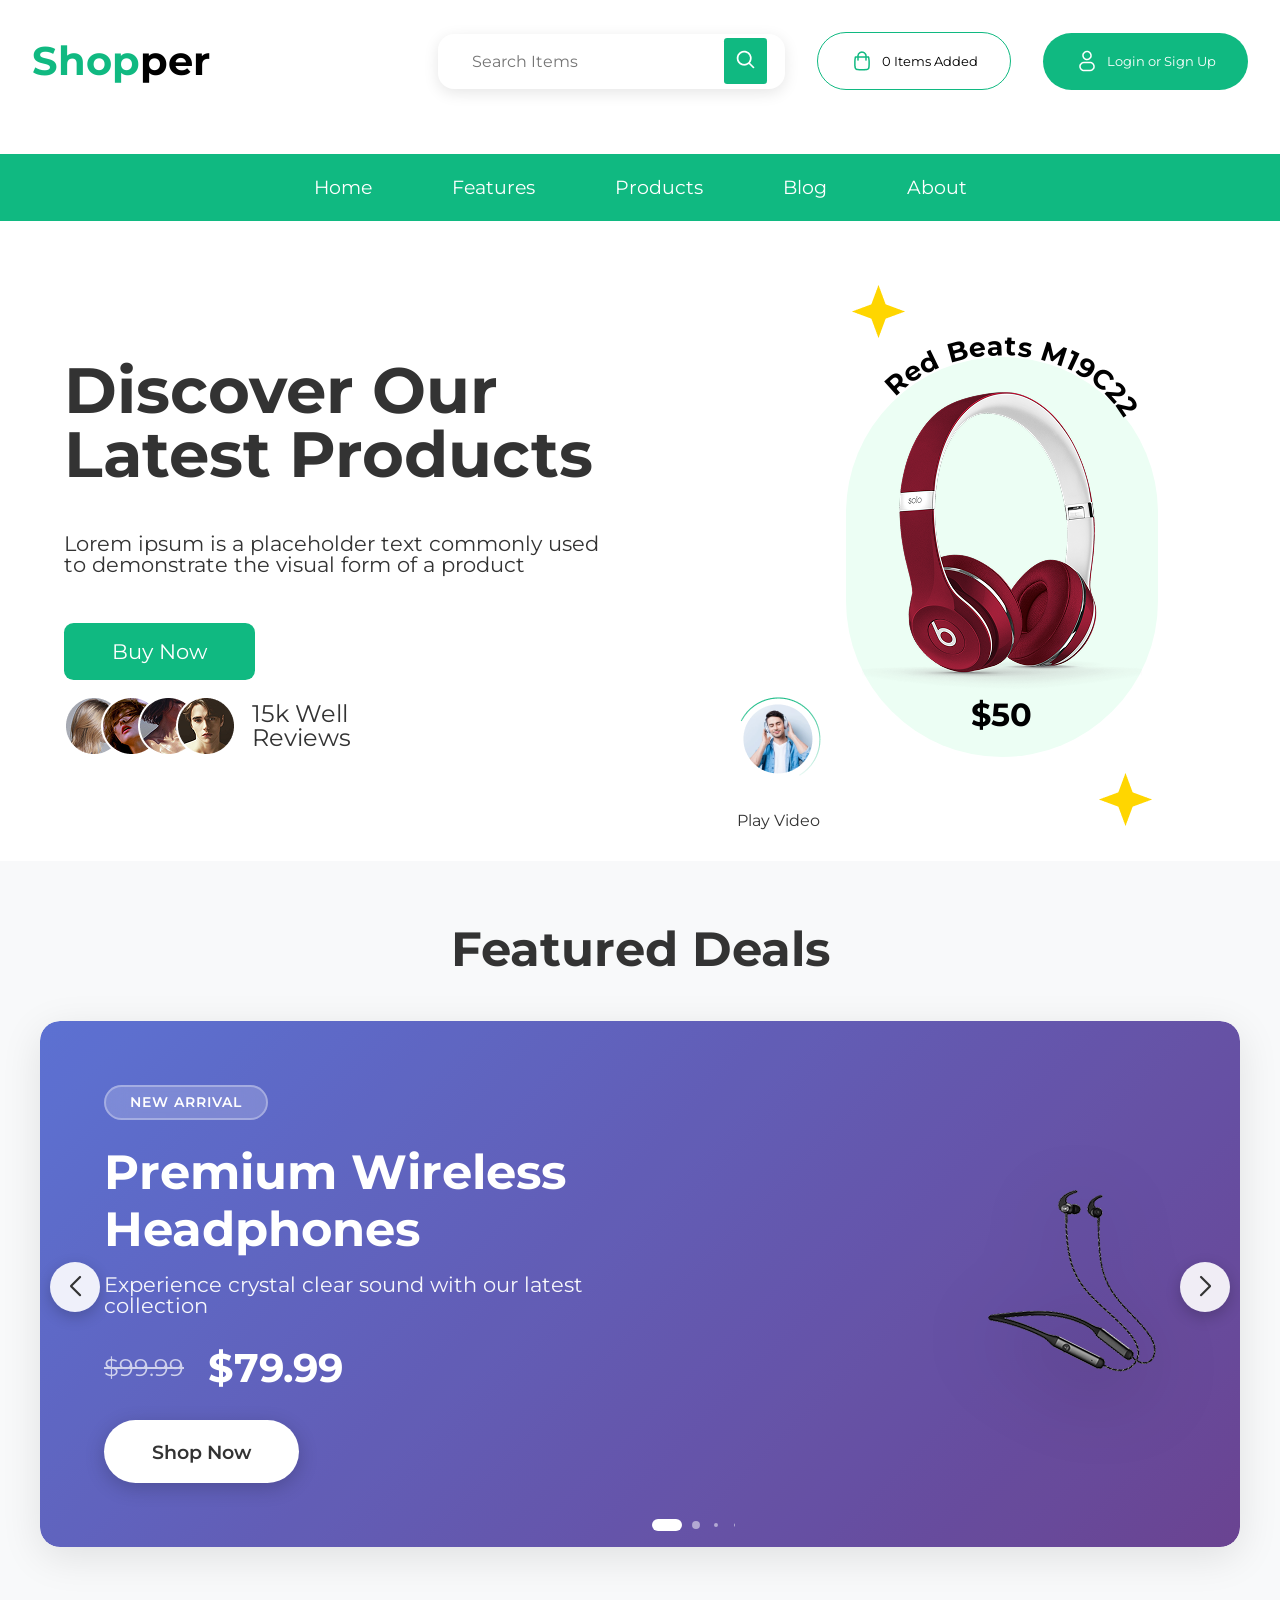
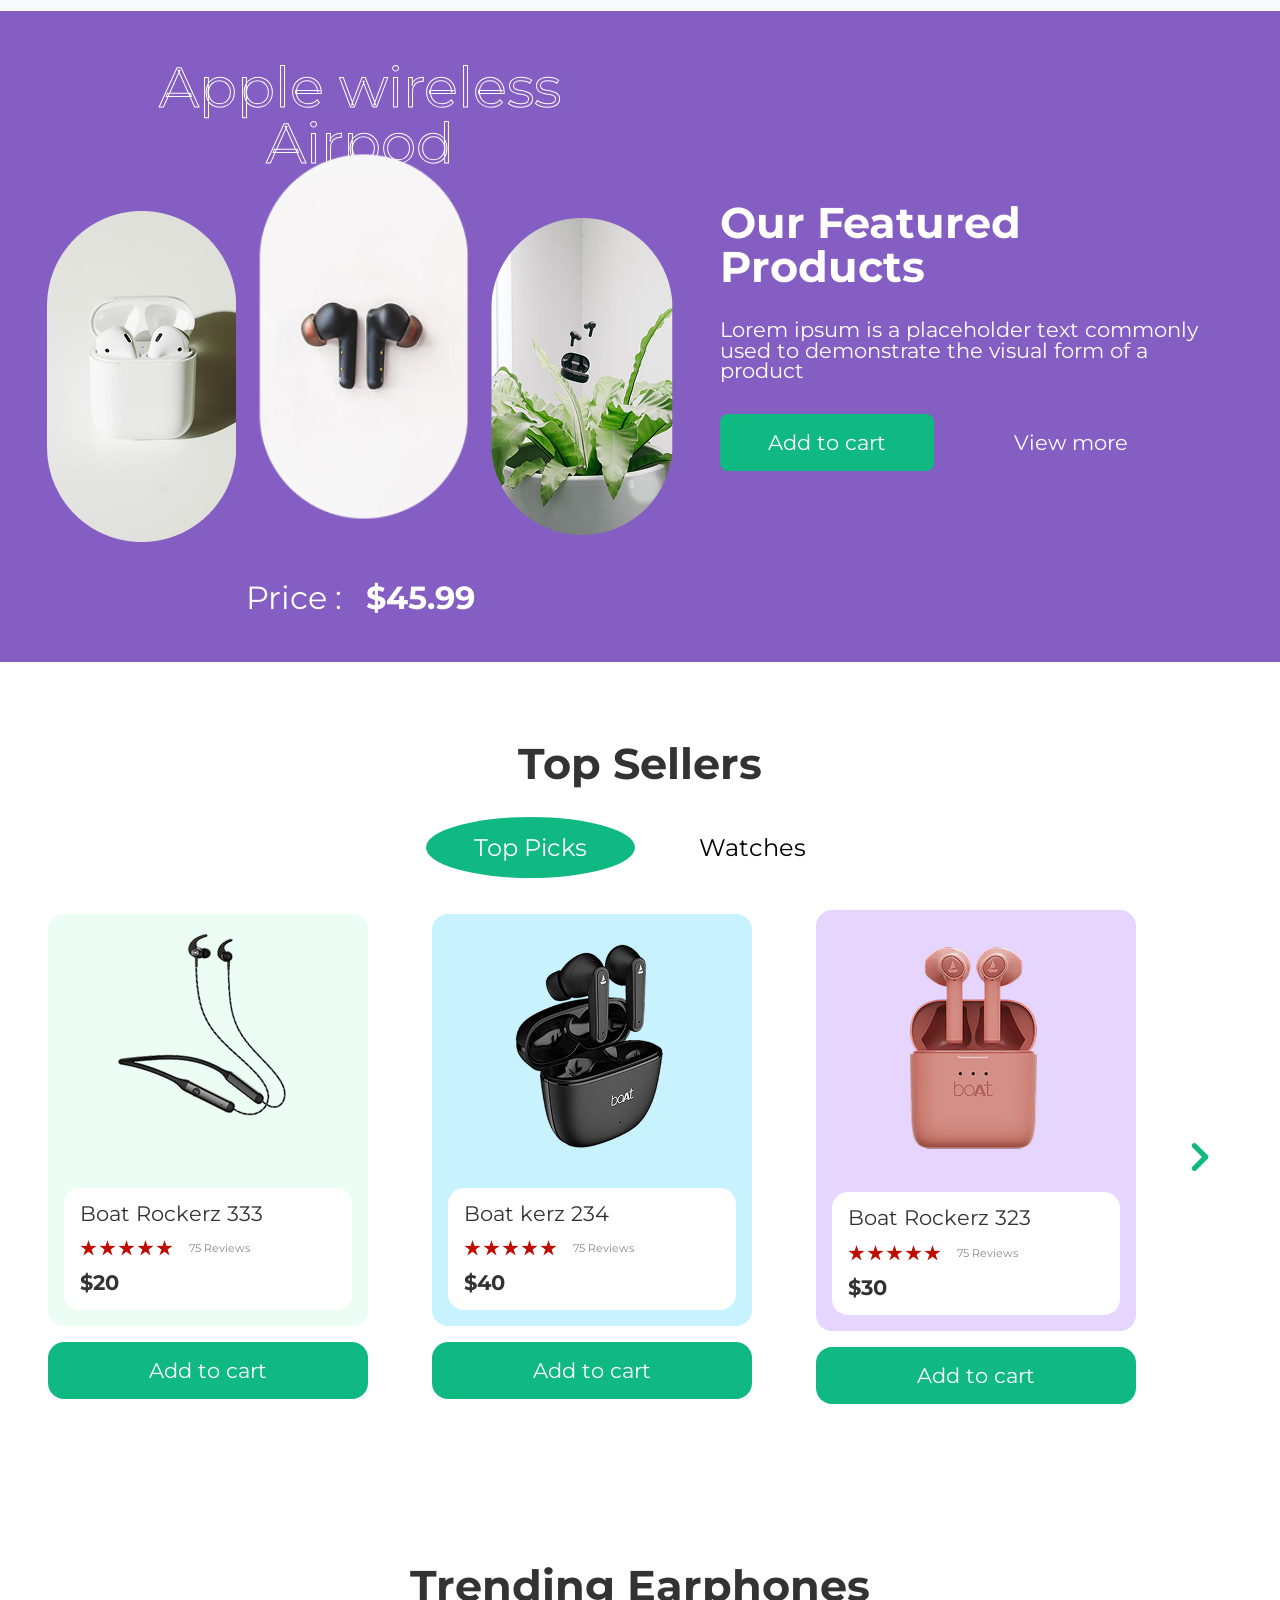
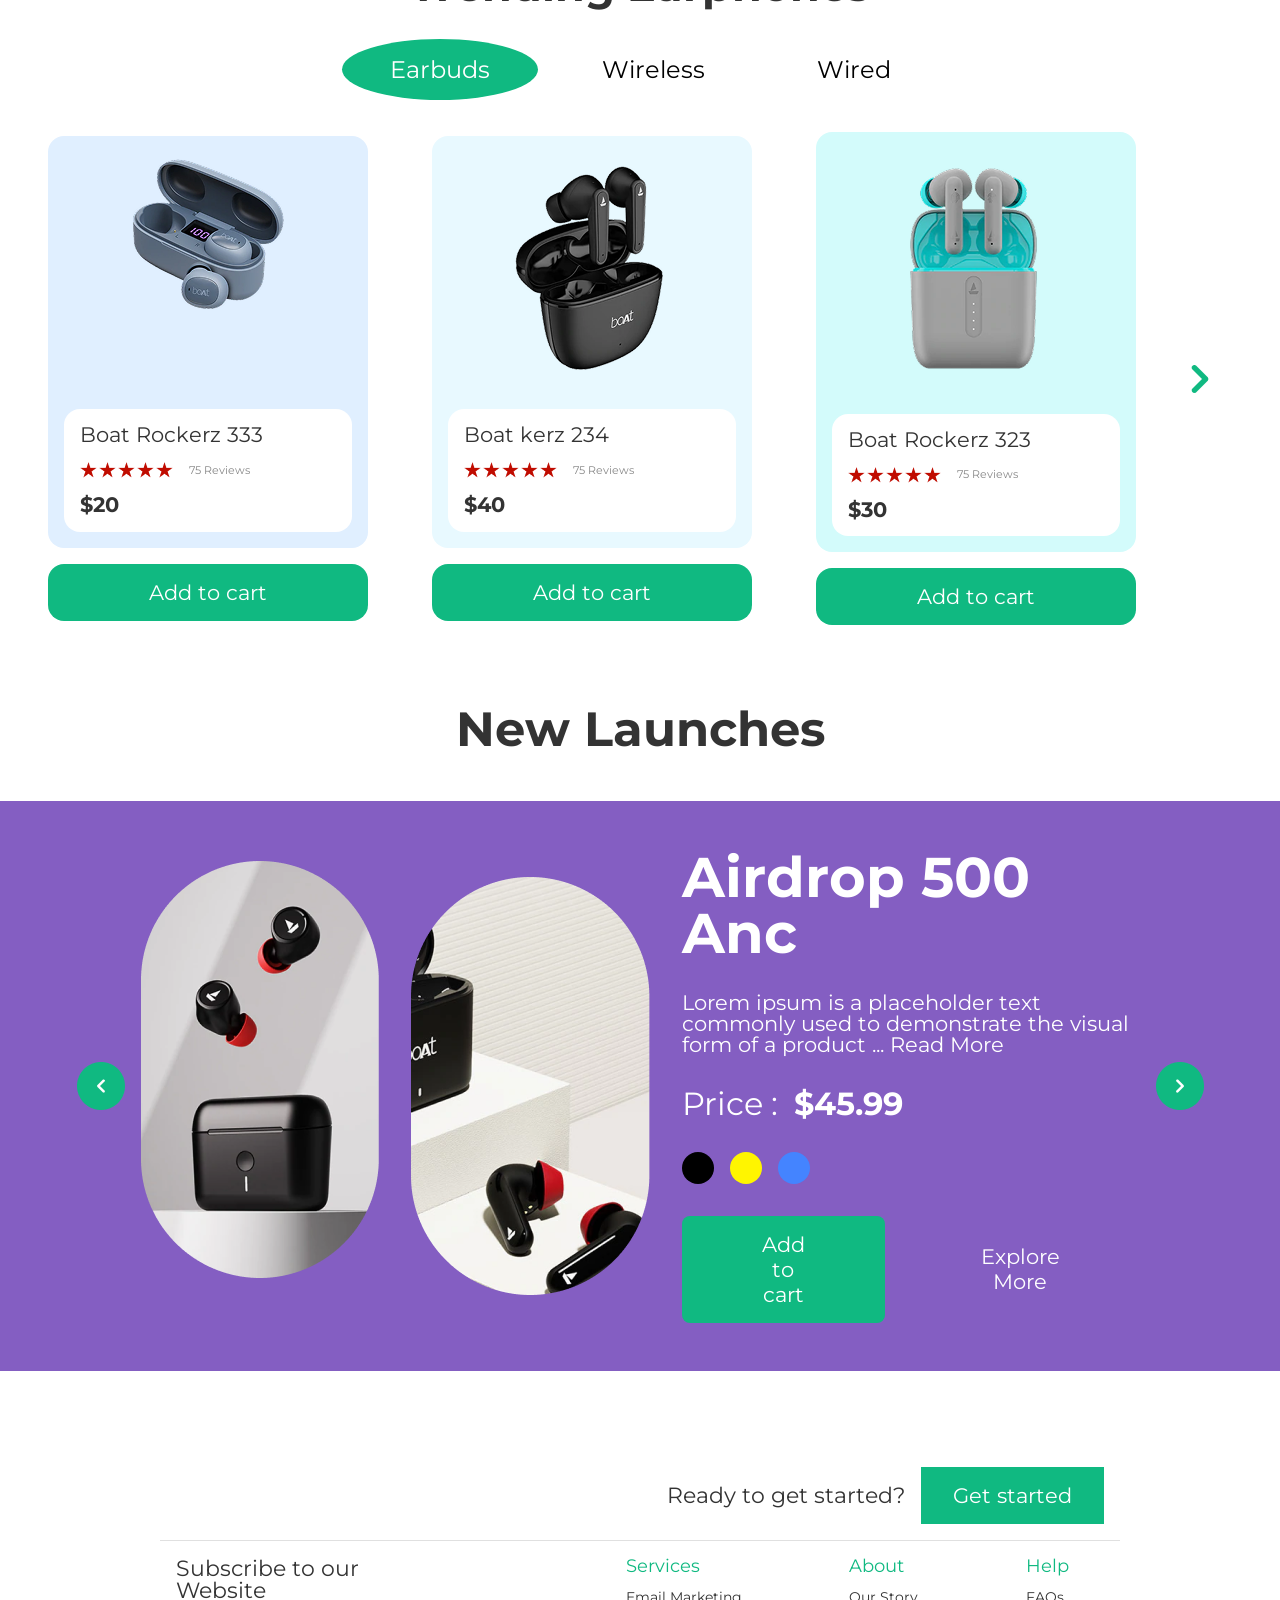
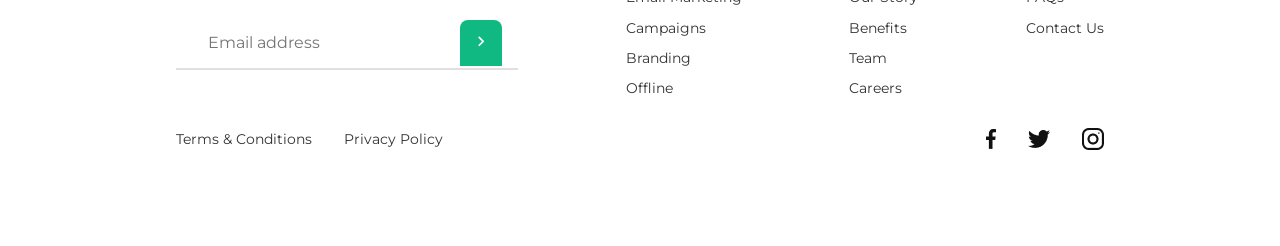
==== commit 86c79ff5: "feat: slider" ====
--- a/pages/home.html
+++ b/pages/home.html
@@ -8,12 +8,30 @@
     <link rel="stylesheet" href="../styles/footer.css">
     <link rel="stylesheet" href="../styles/header.css">
     <link rel="stylesheet" href="../styles/global.css">
+    <link rel="stylesheet" href="../styles/preloader.css">
+    <link rel="stylesheet" href="../styles/slider.css">
     <link rel="stylesheet" href="../styles/mobile.css">
     <link rel="preconnect" href="https://fonts.googleapis.com">
     <link rel="preconnect" href="https://fonts.gstatic.com" crossorigin>
     <link href="https://fonts.googleapis.com/css2?family=Montserrat:ital,wght@0,100..900;1,100..900&display=swap" rel="stylesheet">
+    <!-- Swiper CSS -->
+    <link rel="stylesheet" href="https://cdn.jsdelivr.net/npm/swiper@11/swiper-bundle.min.css">
 </head>
 <body>
+    <!-- Preloader -->
+    <div id="preloader" class="preloader">
+        <div class="preloader-content">
+            <div class="preloader-logo">
+                <span class="shop">Shop</span><span class="per">per</span>
+            </div>
+            <div class="preloader-spinner">
+                <div class="spinner-circle"></div>
+                <div class="spinner-circle"></div>
+                <div class="spinner-circle"></div>
+            </div>
+            <p class="preloader-text">Loading amazing products...</p>
+        </div>
+    </div>
     <header>
         <div class="header-top">
             <h1 class="logo">
@@ -82,6 +100,93 @@
                 </div>
             </div>
         </section>
+        
+        <!-- Hero Slider Section -->
+        <section class="hero-slider-section">
+            <h2>Featured Deals</h2>
+            <div class="swiper hero-swiper">
+                <div class="swiper-wrapper">
+                    <!-- Slide 1 -->
+                    <div class="swiper-slide">
+                        <div class="hero-slide" style="background: linear-gradient(135deg, #667eea 0%, #764ba2 100%);">
+                            <div class="hero-slide-content">
+                                <span class="hero-badge">NEW ARRIVAL</span>
+                                <h3>Premium Wireless Headphones</h3>
+                                <p>Experience crystal clear sound with our latest collection</p>
+                                <div class="hero-price">
+                                    <span class="old-price">$99.99</span>
+                                    <span class="new-price">$79.99</span>
+                                </div>
+                                <button class="hero-btn" onclick="window.location.href='catalog.html'">Shop Now</button>
+                            </div>
+                            <div class="hero-slide-image">
+                                <img src="../images/rockerz.png" alt="Premium Headphones">
+                            </div>
+                        </div>
+                    </div>
+                    <!-- Slide 2 -->
+                    <div class="swiper-slide">
+                        <div class="hero-slide" style="background: linear-gradient(135deg, #f093fb 0%, #f5576c 100%);">
+                            <div class="hero-slide-content">
+                                <span class="hero-badge">HOT DEAL</span>
+                                <h3>Apple AirPods Collection</h3>
+                                <p>The perfect blend of style and performance</p>
+                                <div class="hero-price">
+                                    <span class="old-price">$49.99</span>
+                                    <span class="new-price">$39.99</span>
+                                </div>
+                                <button class="hero-btn" onclick="window.location.href='catalog.html'">Shop Now</button>
+                            </div>
+                            <div class="hero-slide-image">
+                                <img src="../images/apple1.png" alt="Apple AirPods">
+                            </div>
+                        </div>
+                    </div>
+                    <!-- Slide 3 -->
+                    <div class="swiper-slide">
+                        <div class="hero-slide" style="background: linear-gradient(135deg, #4facfe 0%, #00f2fe 100%);">
+                            <div class="hero-slide-content">
+                                <span class="hero-badge">BEST SELLER</span>
+                                <h3>Professional Gaming Headset</h3>
+                                <p>Immersive 7.1 surround sound for gamers</p>
+                                <div class="hero-price">
+                                    <span class="old-price">$89.99</span>
+                                    <span class="new-price">$69.99</span>
+                                </div>
+                                <button class="hero-btn" onclick="window.location.href='catalog.html'">Shop Now</button>
+                            </div>
+                            <div class="hero-slide-image">
+                                <img src="../images/roc.png" alt="Gaming Headset">
+                            </div>
+                        </div>
+                    </div>
+                    <!-- Slide 4 -->
+                    <div class="swiper-slide">
+                        <div class="hero-slide" style="background: linear-gradient(135deg, #fa709a 0%, #fee140 100%);">
+                            <div class="hero-slide-content">
+                                <span class="hero-badge">LIMITED TIME</span>
+                                <h3>Sport Wireless Earbuds</h3>
+                                <p>Water-resistant design perfect for your workouts</p>
+                                <div class="hero-price">
+                                    <span class="old-price">$59.99</span>
+                                    <span class="new-price">$44.99</span>
+                                </div>
+                                <button class="hero-btn" onclick="window.location.href='catalog.html'">Shop Now</button>
+                            </div>
+                            <div class="hero-slide-image">
+                                <img src="../images/kerz.png" alt="Sport Earbuds">
+                            </div>
+                        </div>
+                    </div>
+                </div>
+                <!-- Navigation buttons -->
+                <div class="swiper-button-next"></div>
+                <div class="swiper-button-prev"></div>
+                <!-- Pagination -->
+                <div class="swiper-pagination"></div>
+            </div>
+        </section>
+        
         <section class="section2">
             <div class="section2-left">
                 <p>Apple wireless Airpod</p>
@@ -289,5 +394,9 @@
             </div>
         </div>
     </footer>
+    <!-- Swiper JS -->
+    <script src="https://cdn.jsdelivr.net/npm/swiper@11/swiper-bundle.min.js"></script>
+    <script src="../scripts/preloader.js"></script>
+    <script src="../scripts/slider.js"></script>
 </body>
 </html>
--- a/styles/preloader.css
+++ b/styles/preloader.css
@@ -0,0 +1,244 @@
+/* Preloader Styles */
+.preloader {
+    position: fixed;
+    top: 0;
+    left: 0;
+    width: 100%;
+    height: 100%;
+    background: linear-gradient(135deg, #10B981 0%, #845EC2 100%);
+    display: flex;
+    justify-content: center;
+    align-items: center;
+    z-index: 99999;
+    transition: opacity 0.5s ease, visibility 0.5s ease;
+}
+
+.preloader.fade-out {
+    opacity: 0;
+    visibility: hidden;
+}
+
+.preloader-content {
+    display: flex;
+    flex-direction: column;
+    align-items: center;
+    gap: 2rem;
+    animation: fadeInUp 0.8s ease;
+}
+
+.preloader-logo {
+    font-size: 4em;
+    font-weight: 700;
+    animation: pulse 2s ease-in-out infinite;
+}
+
+.preloader-logo .shop {
+    color: #FFFFFF;
+}
+
+.preloader-logo .per {
+    color: #FFF500;
+}
+
+/* Spinner Animation */
+.preloader-spinner {
+    display: flex;
+    justify-content: center;
+    align-items: center;
+    gap: 1rem;
+    height: 60px;
+}
+
+.spinner-circle {
+    width: 20px;
+    height: 20px;
+    background: white;
+    border-radius: 50%;
+    animation: bounce 1.4s ease-in-out infinite;
+}
+
+.spinner-circle:nth-child(1) {
+    animation-delay: 0s;
+}
+
+.spinner-circle:nth-child(2) {
+    animation-delay: 0.2s;
+}
+
+.spinner-circle:nth-child(3) {
+    animation-delay: 0.4s;
+}
+
+.preloader-text {
+    color: white;
+    font-size: 1.3em;
+    font-weight: 500;
+    animation: textFade 2s ease-in-out infinite;
+    letter-spacing: 1px;
+}
+
+/* Keyframe Animations */
+@keyframes fadeInUp {
+    from {
+        opacity: 0;
+        transform: translateY(30px);
+    }
+    to {
+        opacity: 1;
+        transform: translateY(0);
+    }
+}
+
+@keyframes pulse {
+    0%, 100% {
+        transform: scale(1);
+    }
+    50% {
+        transform: scale(1.05);
+    }
+}
+
+@keyframes bounce {
+    0%, 80%, 100% {
+        transform: translateY(0) scale(1);
+    }
+    40% {
+        transform: translateY(-20px) scale(1.1);
+    }
+}
+
+@keyframes textFade {
+    0%, 100% {
+        opacity: 1;
+    }
+    50% {
+        opacity: 0.6;
+    }
+}
+
+/* Alternative spinner styles for variety */
+.preloader-spinner-alt {
+    position: relative;
+    width: 60px;
+    height: 60px;
+}
+
+.spinner-ring {
+    position: absolute;
+    width: 100%;
+    height: 100%;
+    border: 4px solid rgba(255, 255, 255, 0.2);
+    border-top-color: white;
+    border-radius: 50%;
+    animation: spin 1s linear infinite;
+}
+
+@keyframes spin {
+    0% {
+        transform: rotate(0deg);
+    }
+    100% {
+        transform: rotate(360deg);
+    }
+}
+
+/* Percentage loader (optional) */
+.preloader-percentage {
+    color: white;
+    font-size: 2em;
+    font-weight: bold;
+    margin-top: 1rem;
+}
+
+/* Loading bar (optional) */
+.loading-bar-container {
+    width: 300px;
+    height: 6px;
+    background: rgba(255, 255, 255, 0.2);
+    border-radius: 10px;
+    overflow: hidden;
+    margin-top: 2rem;
+}
+
+.loading-bar {
+    height: 100%;
+    background: white;
+    border-radius: 10px;
+    animation: loadingBar 2s ease-in-out infinite;
+}
+
+@keyframes loadingBar {
+    0% {
+        width: 0%;
+    }
+    50% {
+        width: 70%;
+    }
+    100% {
+        width: 100%;
+    }
+}
+
+/* Dots animation (alternative) */
+.preloader-dots {
+    display: flex;
+    gap: 0.5rem;
+    margin-top: 1rem;
+}
+
+.dot {
+    width: 12px;
+    height: 12px;
+    background: white;
+    border-radius: 50%;
+    animation: dotFlash 1.4s ease-in-out infinite;
+}
+
+.dot:nth-child(1) {
+    animation-delay: 0s;
+}
+
+.dot:nth-child(2) {
+    animation-delay: 0.2s;
+}
+
+.dot:nth-child(3) {
+    animation-delay: 0.4s;
+}
+
+@keyframes dotFlash {
+    0%, 80%, 100% {
+        opacity: 0.3;
+        transform: scale(0.8);
+    }
+    40% {
+        opacity: 1;
+        transform: scale(1.2);
+    }
+}
+
+/* Responsive Design */
+@media (max-width: 768px) {
+    .preloader-logo {
+        font-size: 3em;
+    }
+
+    .preloader-text {
+        font-size: 1.1em;
+    }
+
+    .spinner-circle {
+        width: 15px;
+        height: 15px;
+    }
+
+    .loading-bar-container {
+        width: 200px;
+    }
+}
+
+/* Body scroll lock when preloader is active */
+body.preloader-active {
+    overflow: hidden;
+}
+
--- a/styles/slider.css
+++ b/styles/slider.css
@@ -0,0 +1,451 @@
+/* ==================== HERO SLIDER (Home Page) ==================== */
+.hero-slider-section {
+    width: 100%;
+    padding: 4rem 2rem;
+    background: #f8f9fa;
+}
+
+.hero-slider-section h2 {
+    text-align: center;
+    font-size: 3em;
+    margin-bottom: 3rem;
+    color: #333;
+}
+
+.hero-swiper {
+    width: 100%;
+    max-width: 1200px;
+    margin: 0 auto;
+    border-radius: 20px;
+    overflow: hidden;
+    box-shadow: 0 10px 40px rgba(0, 0, 0, 0.1);
+}
+
+.hero-slide {
+    display: flex;
+    align-items: center;
+    justify-content: space-between;
+    padding: 4rem;
+    min-height: 500px;
+    border-radius: 20px;
+    position: relative;
+    overflow: hidden;
+}
+
+.hero-slide::before {
+    content: '';
+    position: absolute;
+    top: 0;
+    right: 0;
+    bottom: 0;
+    left: 0;
+    background: rgba(0, 0, 0, 0.1);
+    z-index: 0;
+}
+
+.hero-slide-content {
+    position: relative;
+    z-index: 2;
+    max-width: 50%;
+    color: white;
+}
+
+.hero-badge {
+    display: inline-block;
+    padding: 0.5rem 1.5rem;
+    background: rgba(255, 255, 255, 0.2);
+    backdrop-filter: blur(10px);
+    border-radius: 50px;
+    font-size: 0.9em;
+    font-weight: 600;
+    letter-spacing: 1px;
+    margin-bottom: 1.5rem;
+    border: 2px solid rgba(255, 255, 255, 0.3);
+}
+
+.hero-slide-content h3 {
+    font-size: 3em;
+    margin-bottom: 1rem;
+    line-height: 1.2;
+}
+
+.hero-slide-content p {
+    font-size: 1.3em;
+    margin-bottom: 2rem;
+    opacity: 0.95;
+}
+
+.hero-price {
+    display: flex;
+    align-items: center;
+    gap: 1.5rem;
+    margin-bottom: 2rem;
+}
+
+.old-price {
+    font-size: 1.5em;
+    text-decoration: line-through;
+    opacity: 0.7;
+}
+
+.new-price {
+    font-size: 2.5em;
+    font-weight: bold;
+}
+
+.hero-btn {
+    padding: 1.2rem 3rem;
+    background: white;
+    color: #333;
+    font-size: 1.2em;
+    font-weight: 600;
+    border: none;
+    border-radius: 50px;
+    cursor: pointer;
+    transition: all 0.3s ease;
+    box-shadow: 0 5px 20px rgba(0, 0, 0, 0.2);
+}
+
+.hero-btn:hover {
+    transform: translateY(-3px);
+    box-shadow: 0 8px 30px rgba(0, 0, 0, 0.3);
+}
+
+.hero-slide-image {
+    position: relative;
+    z-index: 2;
+    max-width: 40%;
+    display: flex;
+    align-items: center;
+    justify-content: center;
+}
+
+.hero-slide-image img {
+    max-width: 100%;
+    height: auto;
+    filter: drop-shadow(0 20px 40px rgba(0, 0, 0, 0.3));
+    animation: float 3s ease-in-out infinite;
+}
+
+@keyframes float {
+    0%, 100% {
+        transform: translateY(0);
+    }
+    50% {
+        transform: translateY(-20px);
+    }
+}
+
+/* Swiper Navigation Buttons */
+.hero-swiper .swiper-button-next,
+.hero-swiper .swiper-button-prev {
+    background: rgba(255, 255, 255, 0.9);
+    width: 50px;
+    height: 50px;
+    border-radius: 50%;
+    box-shadow: 0 5px 15px rgba(0, 0, 0, 0.2);
+}
+
+.hero-swiper .swiper-button-next:after,
+.hero-swiper .swiper-button-prev:after {
+    font-size: 20px;
+    color: #333;
+    font-weight: bold;
+}
+
+.hero-swiper .swiper-button-next:hover,
+.hero-swiper .swiper-button-prev:hover {
+    background: white;
+    transform: scale(1.1);
+}
+
+/* Swiper Pagination */
+.hero-swiper .swiper-pagination-bullet {
+    width: 12px;
+    height: 12px;
+    background: white;
+    opacity: 0.5;
+    transition: all 0.3s ease;
+}
+
+.hero-swiper .swiper-pagination-bullet-active {
+    width: 30px;
+    border-radius: 6px;
+    opacity: 1;
+    background: white;
+}
+
+/* ==================== PRODUCT SLIDER (Catalog Page) ==================== */
+.product-slider-section {
+    width: 100%;
+    padding: 5rem 2rem;
+    background: white;
+}
+
+.product-slider-section h2 {
+    text-align: center;
+    font-size: 3em;
+    margin-bottom: 1rem;
+    color: #333;
+}
+
+.slider-description {
+    text-align: center;
+    font-size: 1.3em;
+    color: #666;
+    margin-bottom: 3rem;
+}
+
+.product-swiper {
+    width: 100%;
+    max-width: 1200px;
+    margin: 0 auto;
+    padding: 2rem 0;
+}
+
+.product-slide-card {
+    background: white;
+    border-radius: 1.5rem;
+    overflow: hidden;
+    box-shadow: 0 5px 20px rgba(0, 0, 0, 0.1);
+    transition: all 0.3s ease;
+    height: 100%;
+    display: flex;
+    flex-direction: column;
+}
+
+.product-slide-card:hover {
+    transform: translateY(-10px);
+    box-shadow: 0 10px 40px rgba(0, 0, 0, 0.15);
+}
+
+.product-slide-image {
+    padding: 3rem 2rem;
+    display: flex;
+    align-items: center;
+    justify-content: center;
+    position: relative;
+    min-height: 250px;
+}
+
+.product-slide-image img {
+    max-width: 80%;
+    max-height: 200px;
+    object-fit: contain;
+    transition: transform 0.3s ease;
+}
+
+.product-slide-card:hover .product-slide-image img {
+    transform: scale(1.1);
+}
+
+.slide-badge {
+    position: absolute;
+    top: 1rem;
+    right: 1rem;
+    padding: 0.5rem 1rem;
+    border-radius: 20px;
+    font-size: 0.9em;
+    font-weight: bold;
+    color: white;
+}
+
+.slide-badge.hot {
+    background: #FF6B6B;
+}
+
+.slide-badge.new {
+    background: #845EC2;
+}
+
+.product-slide-info {
+    padding: 1.5rem;
+    background: white;
+    flex-grow: 1;
+    display: flex;
+    flex-direction: column;
+}
+
+.product-slide-info h4 {
+    font-size: 1.4em;
+    margin-bottom: 1rem;
+    color: #333;
+}
+
+.product-slide-rating {
+    display: flex;
+    align-items: center;
+    gap: 0.5rem;
+    margin-bottom: 1rem;
+}
+
+.product-slide-rating img {
+    width: 80px;
+    height: auto;
+}
+
+.product-slide-rating span {
+    font-size: 0.9em;
+    color: #888;
+}
+
+.product-slide-price {
+    font-size: 2em;
+    font-weight: bold;
+    color: #10B981;
+    margin-bottom: 1.5rem;
+}
+
+.product-slide-btn {
+    width: 100%;
+    padding: 1rem;
+    background: #10B981;
+    color: white;
+    font-size: 1.1em;
+    font-weight: 600;
+    border: none;
+    border-radius: 10px;
+    cursor: pointer;
+    transition: all 0.3s ease;
+    margin-top: auto;
+}
+
+.product-slide-btn:hover {
+    background: #0ea071;
+    transform: translateY(-2px);
+    box-shadow: 0 5px 15px rgba(16, 185, 129, 0.3);
+}
+
+/* Product Swiper Navigation */
+.product-swiper .swiper-button-next,
+.product-swiper .swiper-button-prev {
+    background: #10B981;
+    width: 45px;
+    height: 45px;
+    border-radius: 50%;
+    box-shadow: 0 5px 15px rgba(16, 185, 129, 0.3);
+}
+
+.product-swiper .swiper-button-next:after,
+.product-swiper .swiper-button-prev:after {
+    font-size: 18px;
+    color: white;
+    font-weight: bold;
+}
+
+.product-swiper .swiper-button-next:hover,
+.product-swiper .swiper-button-prev:hover {
+    background: #0ea071;
+    transform: scale(1.1);
+}
+
+/* Product Swiper Pagination */
+.product-swiper .swiper-pagination-bullet {
+    width: 10px;
+    height: 10px;
+    background: #10B981;
+    opacity: 0.3;
+}
+
+.product-swiper .swiper-pagination-bullet-active {
+    width: 25px;
+    border-radius: 5px;
+    opacity: 1;
+}
+
+/* ==================== RESPONSIVE DESIGN ==================== */
+@media (max-width: 1024px) {
+    .hero-slide {
+        flex-direction: column;
+        padding: 3rem 2rem;
+        min-height: 600px;
+    }
+
+    .hero-slide-content {
+        max-width: 100%;
+        text-align: center;
+        margin-bottom: 2rem;
+    }
+
+    .hero-slide-content h3 {
+        font-size: 2.5em;
+    }
+
+    .hero-slide-image {
+        max-width: 60%;
+    }
+
+    .hero-price {
+        justify-content: center;
+    }
+}
+
+@media (max-width: 768px) {
+    .hero-slider-section h2 {
+        font-size: 2em;
+    }
+
+    .hero-slide {
+        padding: 2rem 1.5rem;
+        min-height: 500px;
+    }
+
+    .hero-slide-content h3 {
+        font-size: 2em;
+    }
+
+    .hero-slide-content p {
+        font-size: 1.1em;
+    }
+
+    .hero-price {
+        flex-direction: column;
+        gap: 0.5rem;
+        align-items: center;
+    }
+
+    .old-price {
+        font-size: 1.2em;
+    }
+
+    .new-price {
+        font-size: 2em;
+    }
+
+    .hero-btn {
+        padding: 1rem 2rem;
+        font-size: 1em;
+    }
+
+    .hero-slide-image {
+        max-width: 80%;
+    }
+
+    .product-slider-section h2 {
+        font-size: 2em;
+    }
+
+    .slider-description {
+        font-size: 1.1em;
+    }
+
+    .product-slide-info h4 {
+        font-size: 1.2em;
+    }
+
+    .product-slide-price {
+        font-size: 1.6em;
+    }
+
+    .hero-swiper .swiper-button-next,
+    .hero-swiper .swiper-button-prev {
+        width: 40px;
+        height: 40px;
+    }
+
+    .hero-swiper .swiper-button-next:after,
+    .hero-swiper .swiper-button-prev:after {
+        font-size: 16px;
+    }
+}
+
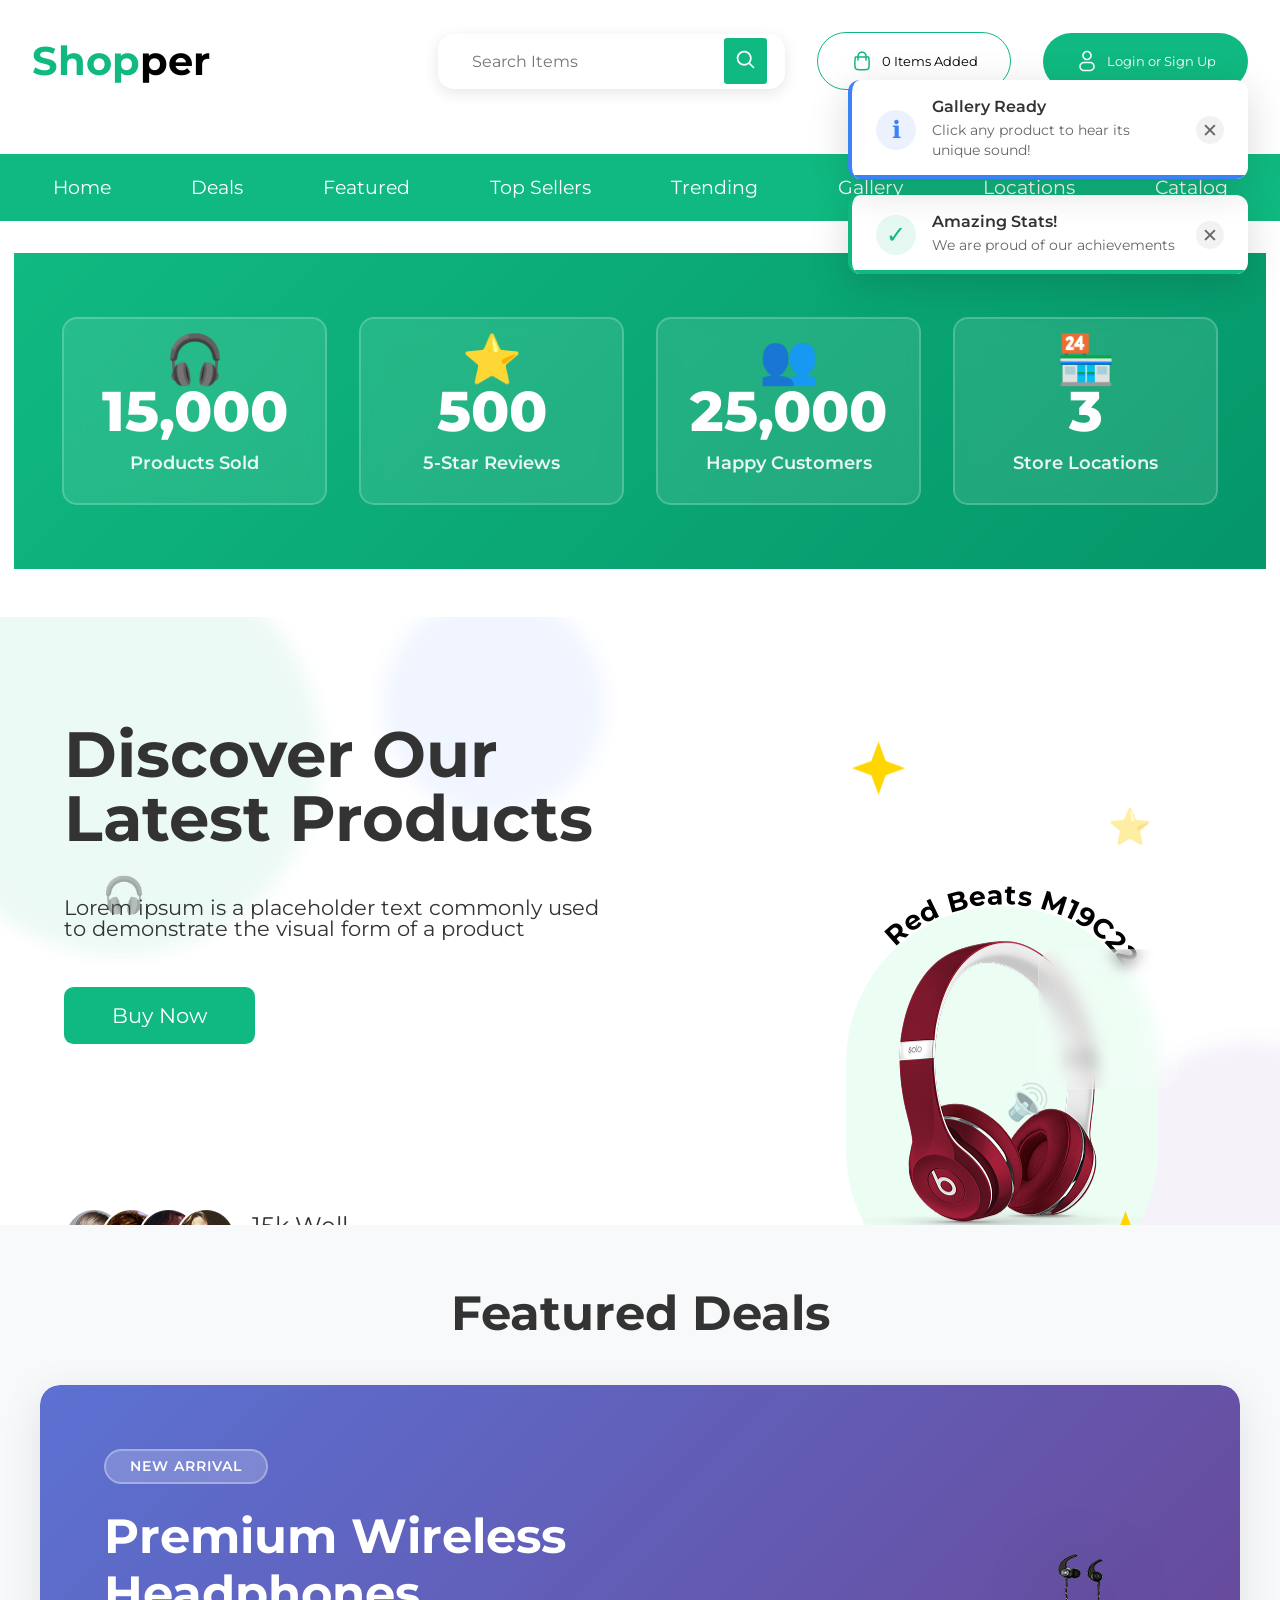
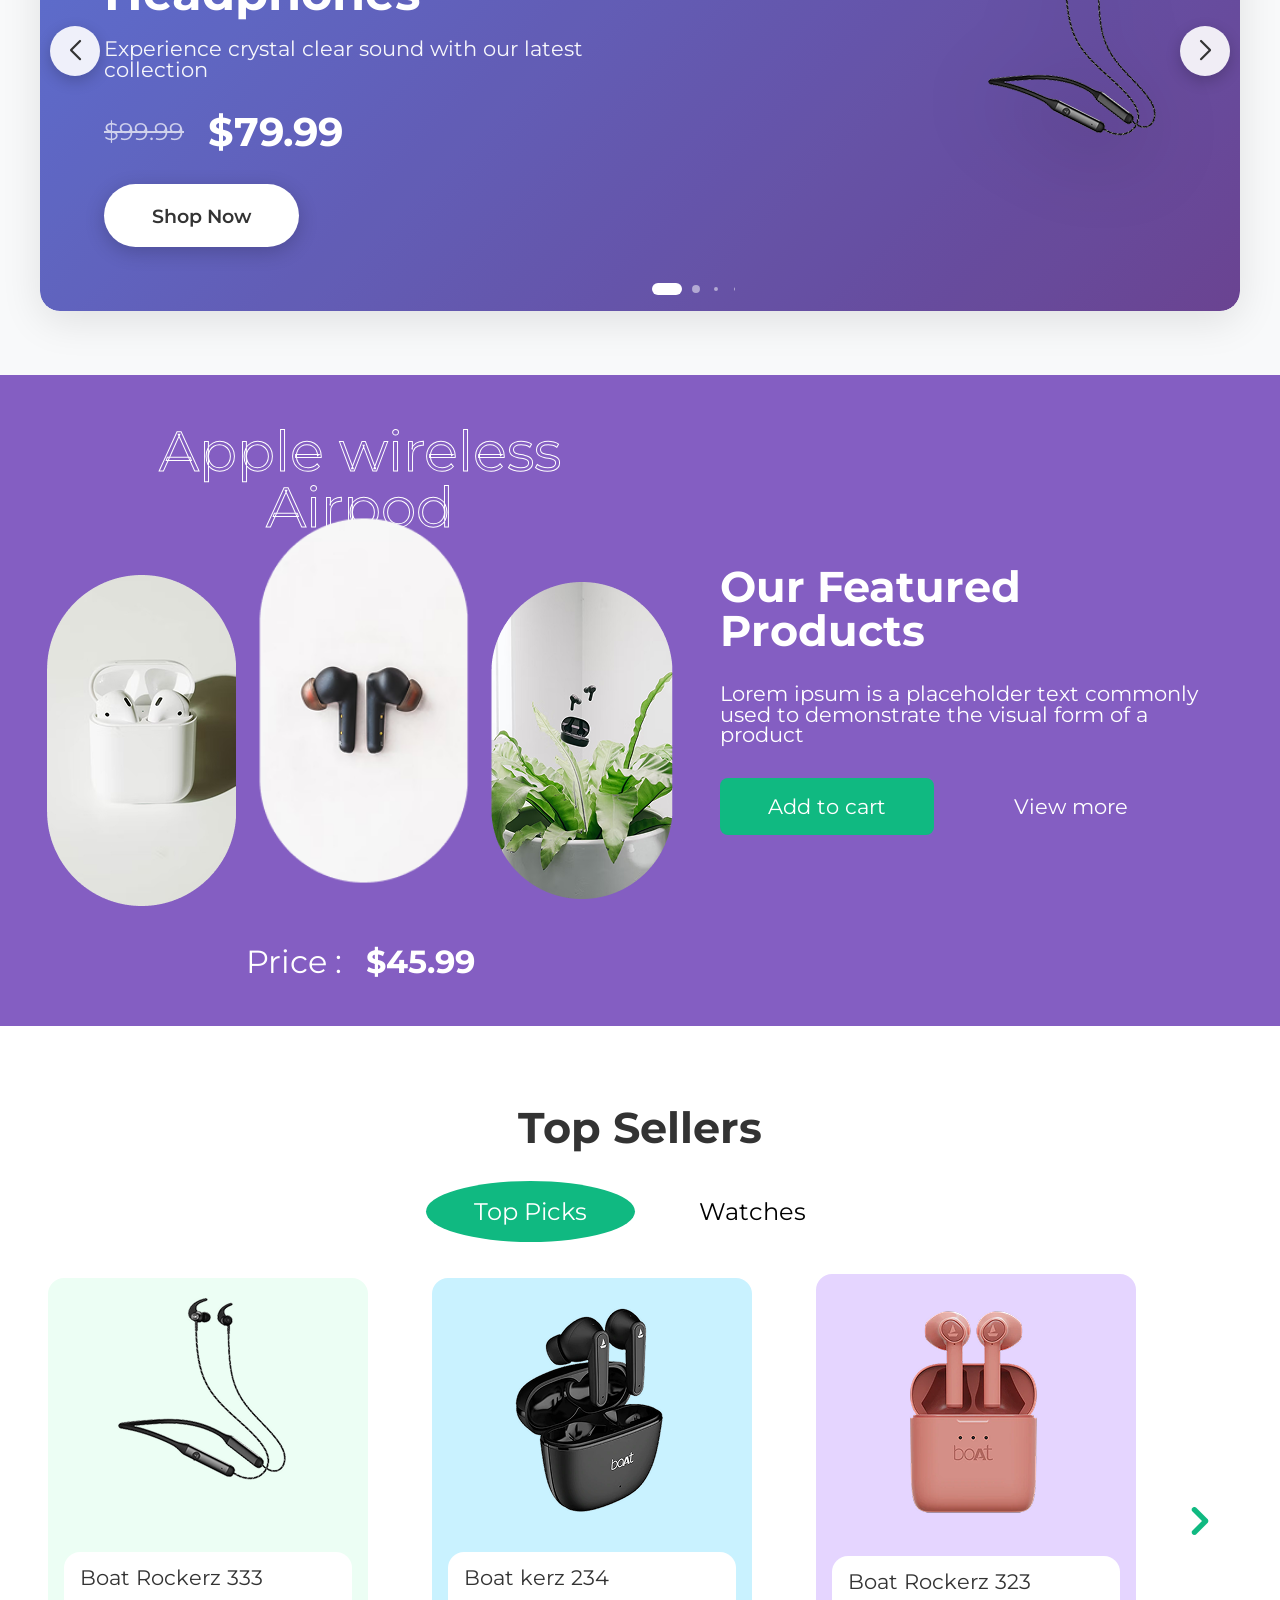
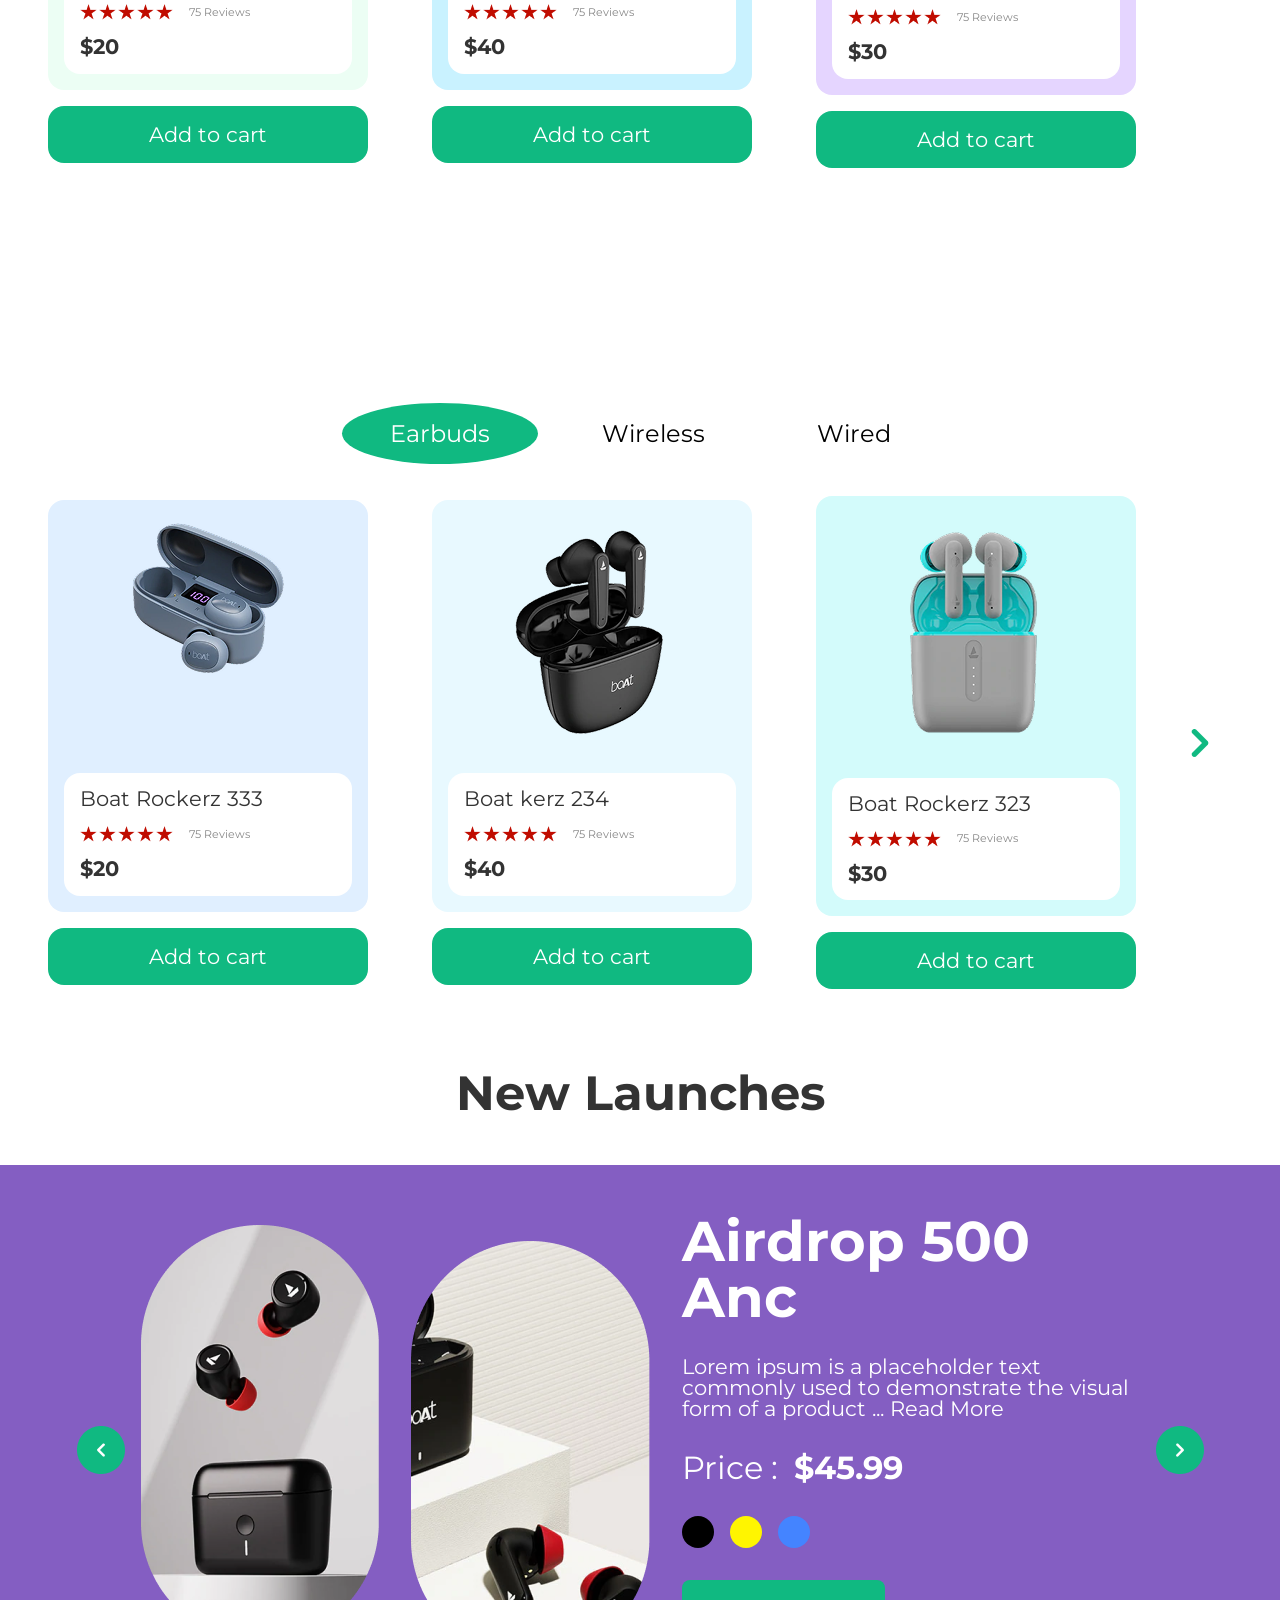
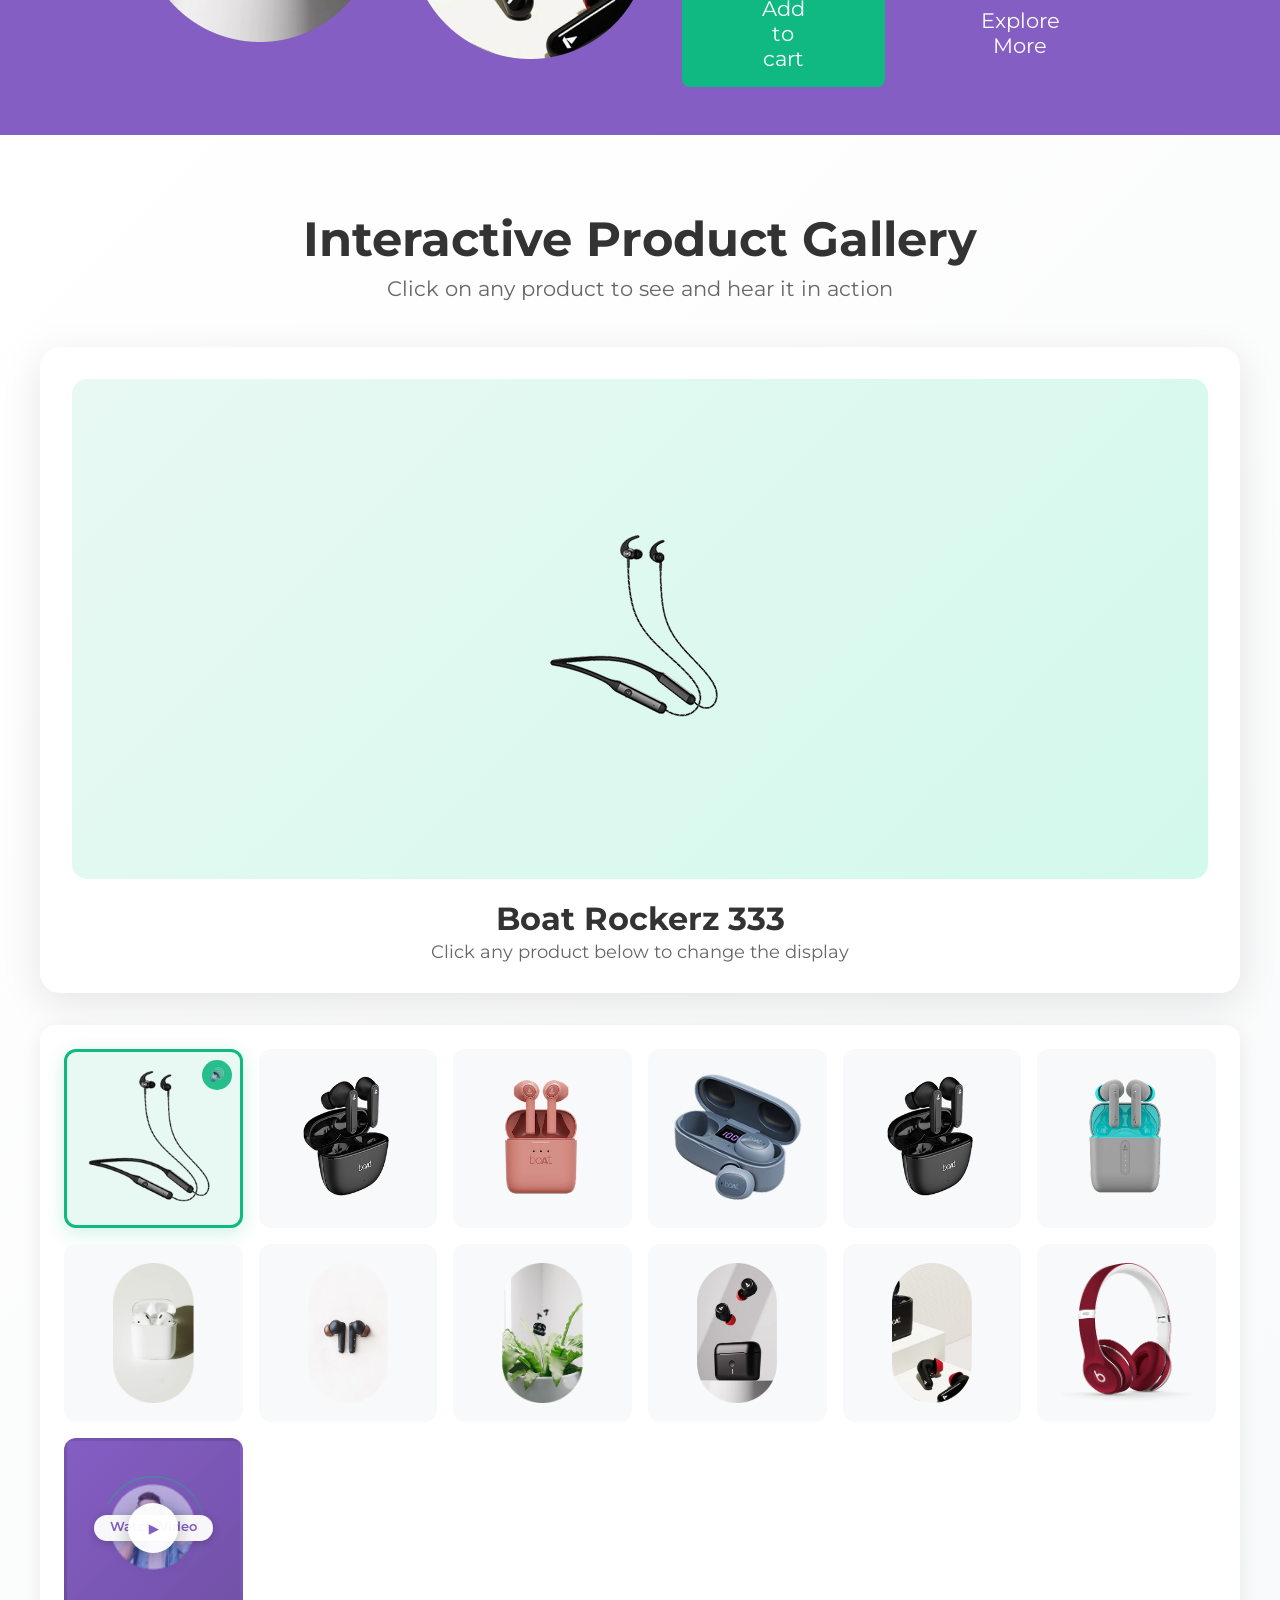
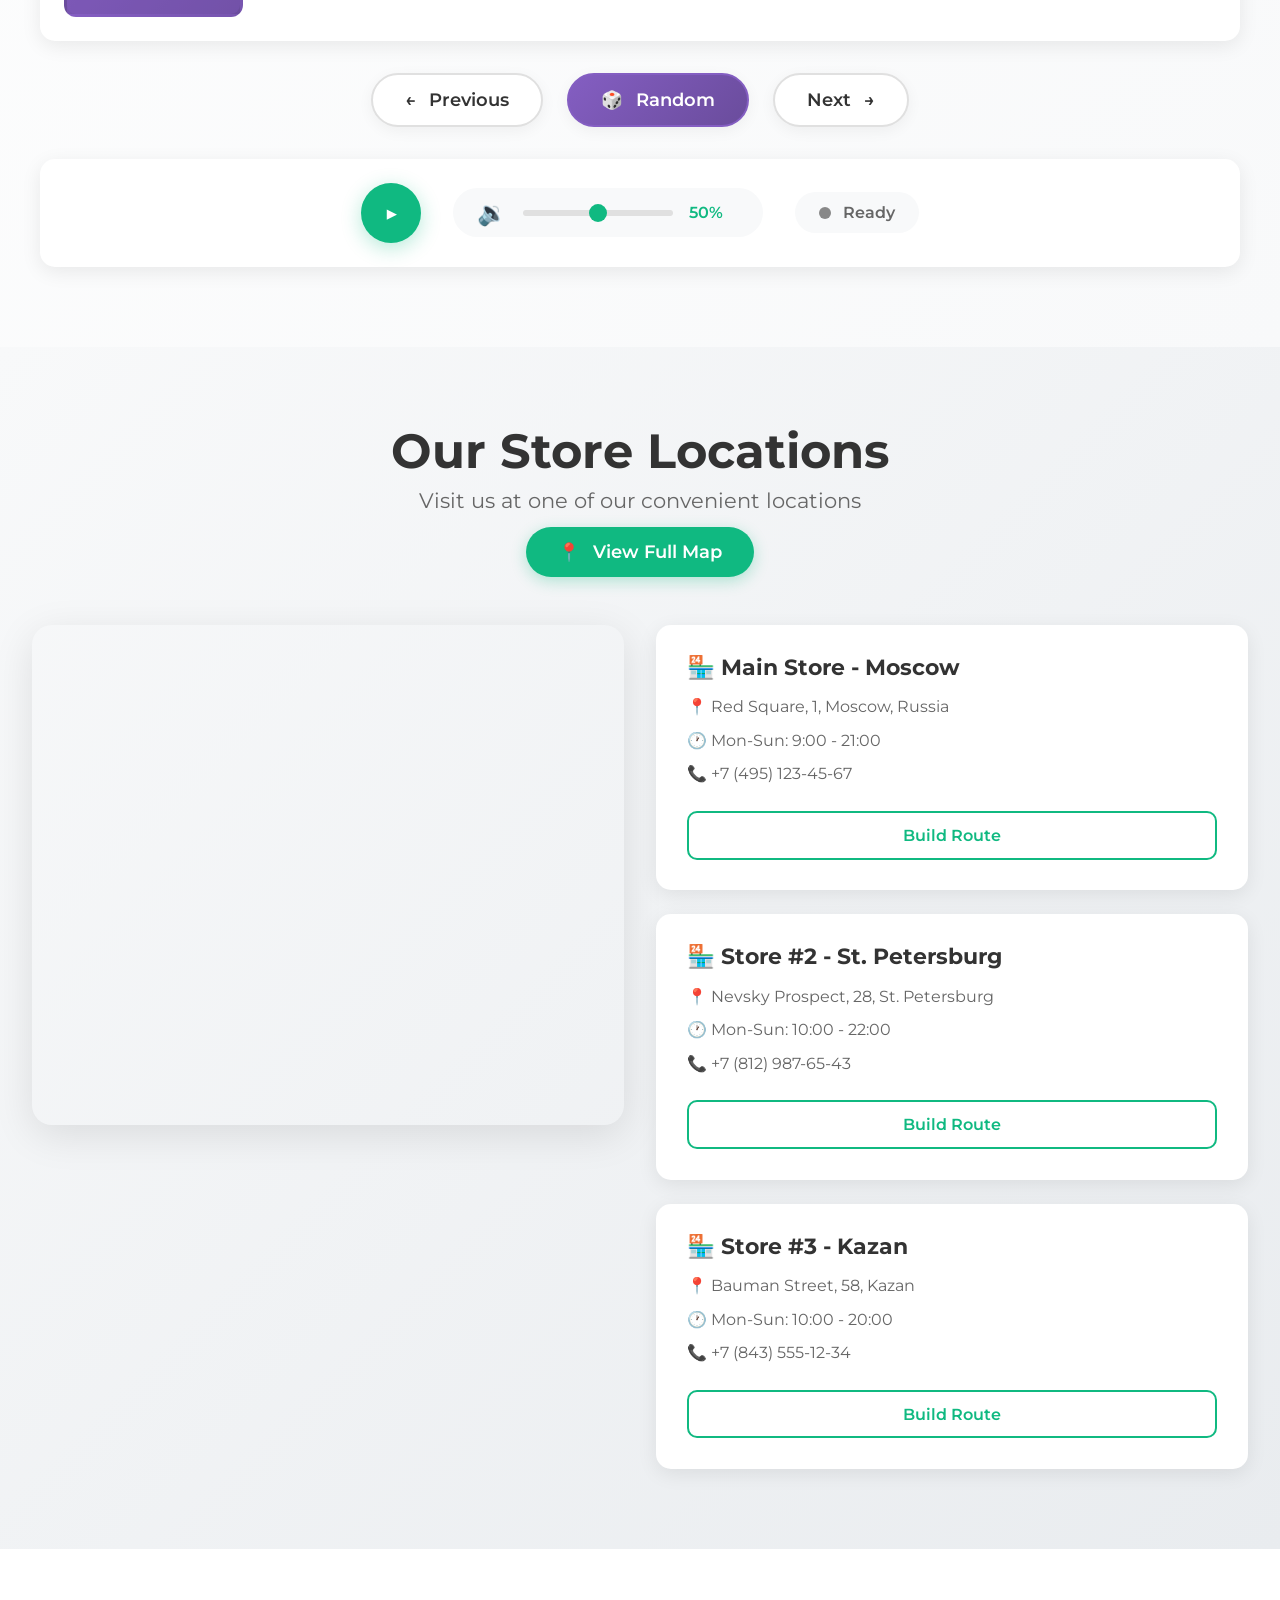
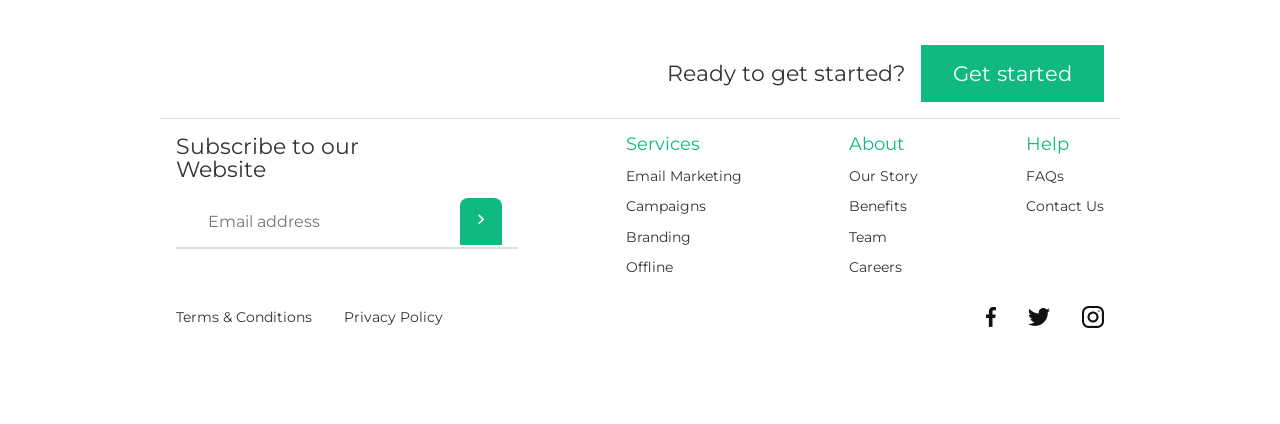
==== commit 9502a479: "feat: all done" ====
--- a/pages/home.html
+++ b/pages/home.html
@@ -4,18 +4,31 @@
     <meta charset="UTF-8">
     <meta name="viewport" content="width=device-width, initial-scale=1.0">
     <title>Document</title>
+    <link rel="icon" type="image/png" href="../images/product.png" sizes="32x32">
+    <link rel="apple-touch-icon" href="../images/product.png">
     <link rel="stylesheet" href="../styles/home.css">
     <link rel="stylesheet" href="../styles/footer.css">
     <link rel="stylesheet" href="../styles/header.css">
     <link rel="stylesheet" href="../styles/global.css">
     <link rel="stylesheet" href="../styles/preloader.css">
     <link rel="stylesheet" href="../styles/slider.css">
+    <link rel="stylesheet" href="../styles/burger-menu.css">
+    <link rel="stylesheet" href="../styles/product-modal.css">
+    <link rel="stylesheet" href="../styles/toast-notifications.css">
+    <link rel="stylesheet" href="../styles/map.css">
+    <link rel="stylesheet" href="../styles/media-gallery.css">
+    <link rel="stylesheet" href="../styles/video-player.css">
+    <link rel="stylesheet" href="../styles/smooth-scroll.css">
+    <link rel="stylesheet" href="../styles/scroll-animations.css">
+    <link rel="stylesheet" href="../styles/parallax.css">
     <link rel="stylesheet" href="../styles/mobile.css">
     <link rel="preconnect" href="https://fonts.googleapis.com">
     <link rel="preconnect" href="https://fonts.gstatic.com" crossorigin>
     <link href="https://fonts.googleapis.com/css2?family=Montserrat:ital,wght@0,100..900;1,100..900&display=swap" rel="stylesheet">
     <!-- Swiper CSS -->
     <link rel="stylesheet" href="https://cdn.jsdelivr.net/npm/swiper@11/swiper-bundle.min.css">
+    <!-- Yandex Maps API -->
+    <script src="https://api-maps.yandex.ru/2.1/?apikey=&lang=en_US" type="text/javascript"></script>
 </head>
 <body>
     <!-- Preloader -->
@@ -47,37 +60,203 @@
                 <button class="header-top-buttons1"><img src="../images/Shopping-bag.png" alt=""> 0 Items Added</button>
                 <button class="header-top-buttons2"><img src="../images/Profile.png" alt=""> Login or Sign Up</button>
             </div>
+            <!-- Burger Menu Button -->
+            <button class="burger-menu-btn" id="burger-btn" aria-label="Toggle menu">
+                <span class="burger-line"></span>
+                <span class="burger-line"></span>
+                <span class="burger-line"></span>
+            </button>
         </div>
         <div class="header-bottom">
             <nav>
-                <a href="home.html">Home</a>
-                <a href="#">Features</a>
-                <a href="catalog.html">Products</a>
-                <a href="#">Blog</a>
-                <a href="#">About</a>
+                <a href="#home" class="nav-link">Home</a>
+                <a href="#deals" class="nav-link">Deals</a>
+                <a href="#featured" class="nav-link">Featured</a>
+                <a href="#top-sellers" class="nav-link">Top Sellers</a>
+                <a href="#trending" class="nav-link">Trending</a>
+                <a href="#gallery" class="nav-link">Gallery</a>
+                <a href="#locations" class="nav-link">Locations</a>
+                <a href="catalog.html">Catalog</a>
             </nav>
         </div>
     </header>
+    
+    <!-- Toast Notifications Container -->
+    <div class="toast-container" id="toast-container"></div>
+    
+    <!-- Back to Top Button -->
+    <button class="back-to-top" id="back-to-top" aria-label="Back to top">
+        <span>↑</span>
+    </button>
+    
+    <!-- Scroll Progress Bar -->
+    <div class="scroll-progress-bar" id="scroll-progress"></div>
+    
+    <!-- Mobile Menu Overlay -->
+    <div class="mobile-menu-overlay" id="mobile-overlay"></div>
+    
+    <!-- Product Modal -->
+    <div class="product-modal" id="product-modal">
+        <div class="modal-overlay" id="modal-overlay"></div>
+        <div class="modal-content">
+            <button class="modal-close" id="modal-close" aria-label="Close modal">✕</button>
+            <div class="modal-body">
+                <div class="modal-image-section">
+                    <div class="modal-badge" id="modal-badge"></div>
+                    <img src="" alt="" id="modal-image" class="modal-product-image">
+                    <div class="modal-gallery">
+                        <img src="" alt="" class="modal-gallery-thumb active" data-index="0">
+                        <img src="" alt="" class="modal-gallery-thumb" data-index="1">
+                        <img src="" alt="" class="modal-gallery-thumb" data-index="2">
+                    </div>
+                </div>
+                <div class="modal-info-section">
+                    <div class="modal-category" id="modal-category"></div>
+                    <h2 class="modal-title" id="modal-title"></h2>
+                    <div class="modal-rating">
+                        <img src="../images/stars.png" alt="rating" class="modal-stars">
+                        <span id="modal-reviews"></span>
+                    </div>
+                    <p class="modal-description" id="modal-description"></p>
+                    <div class="modal-price-section">
+                        <div class="modal-price" id="modal-price"></div>
+                        <div class="modal-stock" id="modal-stock"></div>
+                    </div>
+                    <div class="modal-features">
+                        <h3>Key Features:</h3>
+                        <ul id="modal-features-list">
+                            <li>Premium sound quality</li>
+                            <li>Wireless connectivity</li>
+                            <li>Long battery life</li>
+                            <li>Comfortable design</li>
+                        </ul>
+                    </div>
+                    <div class="modal-actions">
+                        <div class="modal-quantity">
+                            <button class="qty-btn minus" id="qty-minus">−</button>
+                            <input type="number" class="qty-input" id="qty-input" value="1" min="1" max="10">
+                            <button class="qty-btn plus" id="qty-plus">+</button>
+                        </div>
+                        <button class="modal-add-to-cart" id="modal-add-to-cart">
+                            <img src="../images/Shopping-bag.png" alt="">
+                            <span>Add to Cart</span>
+                        </button>
+                    </div>
+                </div>
+            </div>
+        </div>
+    </div>
+    
+    <!-- Mobile Menu -->
+    <div class="mobile-menu" id="mobile-menu">
+        <div class="mobile-menu-header">
+            <h2 class="mobile-menu-logo">
+                <span class="shop">Shop</span><span class="per">per</span>
+            </h2>
+            <button class="mobile-menu-close" id="mobile-close" aria-label="Close menu">✕</button>
+        </div>
+        <nav class="mobile-menu-nav">
+            <a href="#home" class="mobile-menu-link nav-link">
+                <span class="menu-icon">🏠</span>
+                <span>Home</span>
+            </a>
+            <a href="#deals" class="mobile-menu-link nav-link">
+                <span class="menu-icon">💰</span>
+                <span>Deals</span>
+            </a>
+            <a href="#featured" class="mobile-menu-link nav-link">
+                <span class="menu-icon">⭐</span>
+                <span>Featured</span>
+            </a>
+            <a href="#top-sellers" class="mobile-menu-link nav-link">
+                <span class="menu-icon">🔥</span>
+                <span>Top Sellers</span>
+            </a>
+            <a href="#trending" class="mobile-menu-link nav-link">
+                <span class="menu-icon">📈</span>
+                <span>Trending</span>
+            </a>
+            <a href="#gallery" class="mobile-menu-link nav-link">
+                <span class="menu-icon">🖼️</span>
+                <span>Gallery</span>
+            </a>
+            <a href="#locations" class="mobile-menu-link nav-link">
+                <span class="menu-icon">📍</span>
+                <span>Locations</span>
+            </a>
+            <a href="catalog.html" class="mobile-menu-link">
+                <span class="menu-icon">🛍️</span>
+                <span>Catalog</span>
+            </a>
+        </nav>
+        <div class="mobile-menu-footer">
+            <button class="mobile-cart-btn">
+                <img src="../images/Shopping-bag.png" alt="">
+                <span>Cart (0)</span>
+            </button>
+            <button class="mobile-login-btn">
+                <img src="../images/Profile.png" alt="">
+                <span>Login</span>
+            </button>
+        </div>
+    </div>
     <main>
-        <section class="section1">
-            <div class="section1-left">
+        <!-- Statistics Counter Section -->
+        <section class="stats-section scroll-animate" data-animation="fade-in-up">
+            <div class="stat-card">
+                <div class="stat-icon">🎧</div>
+                <div class="stat-number" data-count="15000">0</div>
+                <div class="stat-label">Products Sold</div>
+            </div>
+            <div class="stat-card">
+                <div class="stat-icon">⭐</div>
+                <div class="stat-number" data-count="500">0</div>
+                <div class="stat-label">5-Star Reviews</div>
+            </div>
+            <div class="stat-card">
+                <div class="stat-icon">👥</div>
+                <div class="stat-number" data-count="25000">0</div>
+                <div class="stat-label">Happy Customers</div>
+            </div>
+            <div class="stat-card">
+                <div class="stat-icon">🏪</div>
+                <div class="stat-number" data-count="3">0</div>
+                <div class="stat-label">Store Locations</div>
+            </div>
+        </section>
+        
+        <section class="section1 parallax-section" id="home">
+            <!-- Parallax Background Layer (slowest) -->
+            <div class="parallax-layer parallax-bg-layer" data-parallax-speed="0.2">
+                <div class="parallax-shape shape-1"></div>
+                <div class="parallax-shape shape-2"></div>
+                <div class="parallax-shape shape-3"></div>
+            </div>
+            <!-- Parallax Middle Layer (includes reverse elements) -->
+            <div class="parallax-layer parallax-mid-layer" data-parallax-speed="0.5">
+                <div class="floating-icon icon-1" data-parallax-speed="0.3">🎧</div>
+                <div class="floating-icon icon-2" data-parallax-speed="-0.4">⭐</div>
+                <div class="floating-icon icon-3" data-parallax-speed="0.6">🎵</div>
+                <div class="floating-icon icon-4" data-parallax-speed="-0.3">🔊</div>
+            </div>
+            <div class="section1-left scroll-animate" data-animation="fade-in-left">
                 <div class="section1-left-top">
                     <h2>Discover Our Latest  Products</h2>
                     <p>Lorem ipsum is a placeholder text commonly used to demonstrate the visual form of a product</p>
                     <button>Buy Now</button>
                 </div>
-                <div class="section1-left-bottom">
+                <div class="section1-left-bottom parallax-element" data-parallax-speed="0.8">
                     <img src="../images/15k.png" alt="">
                     <p>15k Well<br>Reviews</p>
                 </div>
             </div>
-            <div class="section1-right">
-                <div class="section1-right-left">
+            <div class="section1-right scroll-animate parallax-element" data-animation="fade-in-right" data-parallax-speed="1.0">
+                <div class="section1-right-left parallax-element" data-parallax-speed="0.7">
                     <img src="../images/playvideio.png" alt="">
                     <p>Play Video</p>
                 </div>
                 <div class="section1-right-right">
-                    <div class="section1-right-right-top"><img src="../images/star.png" alt=""></div>
+                    <div class="section1-right-right-top parallax-element" data-parallax-speed="-0.5"><img src="../images/star.png" alt=""></div>
                     <div class="product-card">
                         <div class="curved-text-container none">
                             <svg viewBox="0 0 300 120" class="curved-text">
@@ -96,14 +275,19 @@
                             <div class="product-price">$50</div>
                         </div>
                     </div>
-                    <div class="section1-right-right-bottom"><img src="../images/star.png" alt=""></div>
-                </div>
+                    <div class="section1-right-right-bottom parallax-element" data-parallax-speed="-0.6"><img src="../images/star.png" alt=""></div>
+                </div>
+            </div>
+            <!-- Parallax Foreground Layer (fastest) -->
+            <div class="parallax-layer parallax-fg-layer" data-parallax-speed="1.4">
+                <div class="parallax-decoration deco-1"></div>
+                <div class="parallax-decoration deco-2"></div>
             </div>
         </section>
         
         <!-- Hero Slider Section -->
-        <section class="hero-slider-section">
-            <h2>Featured Deals</h2>
+        <section class="hero-slider-section" id="deals">
+            <h2 class="scroll-animate" data-animation="fade-in-up">Featured Deals</h2>
             <div class="swiper hero-swiper">
                 <div class="swiper-wrapper">
                     <!-- Slide 1 -->
@@ -187,8 +371,8 @@
             </div>
         </section>
         
-        <section class="section2">
-            <div class="section2-left">
+        <section class="section2" id="featured">
+            <div class="section2-left scroll-animate" data-animation="fade-in-left">
                 <p>Apple wireless Airpod</p>
                 <div class="section2-left-imgs">
                     <img src="../images/apple1.png" alt="">
@@ -200,7 +384,7 @@
                     <b>$45.99</b>
                 </div>
             </div>
-            <div class="section2-right">
+            <div class="section2-right scroll-animate" data-animation="fade-in-right">
                 <h2>Our Featured Products</h2>
                 <p>Lorem ipsum is a placeholder text commonly used to demonstrate the visual form of a product</p>
                 <div class="section2-right-buttons">
@@ -209,8 +393,8 @@
                 </div>
             </div>
         </section>
-        <section class="section3">
-            <h2>Top Sellers</h2>
+        <section class="section3" id="top-sellers">
+            <h2 class="scroll-animate" data-animation="fade-in-up">Top Sellers</h2>
             <div class="section3-buttons">
                 <button>Top Picks</button>
                 <button>Watches</button>
@@ -263,8 +447,8 @@
                 <img src="../images/rightarrow.png" alt="" class="arrow">            
             </div>
         </section>
-        <section class="section4">
-            <h2>Trending Earphones</h2>
+        <section class="section4" id="trending">
+            <h2 class="scroll-animate" data-animation="fade-in-up">Trending Earphones</h2>
             <div class="section4-buttons">
                 <button>Earbuds</button>
                 <button>Wireless</button>
@@ -318,8 +502,8 @@
                 <img src="../images/rightarrow.png" alt="" class="arrow">            
             </div>
         </section>
-        <section class="section5">
-            <h2>New Launches</h2>
+        <section class="section5" id="new-launches">
+            <h2 class="scroll-animate" data-animation="fade-in-up">New Launches</h2>
             <div class="section5-slider">
                 <img src="../images/arrowleft.png" alt="" class="arrow">
                 <div class="section5-slider-block">
@@ -346,7 +530,222 @@
                 <img src="../images/arrowright.png" alt="" class="arrow">
             </div>
         </section>
+        
+        <!-- Interactive Media Gallery -->
+        <section class="media-gallery-section" id="gallery">
+            <div class="gallery-header scroll-animate" data-animation="fade-in-up">
+                <h2>Interactive Product Gallery</h2>
+                <p>Click on any product to see and hear it in action</p>
+            </div>
+            
+            <div class="gallery-container">
+                <!-- Main Display Area -->
+                <div class="gallery-main-display">
+                    <div class="gallery-image-container">
+                        <img src="../images/rockerz.png" alt="Product" id="gallery-main-image" class="gallery-main-image">
+                        <div class="gallery-overlay">
+                            <div class="sound-wave" id="sound-wave">
+                                <span class="wave-bar"></span>
+                                <span class="wave-bar"></span>
+                                <span class="wave-bar"></span>
+                                <span class="wave-bar"></span>
+                                <span class="wave-bar"></span>
+                            </div>
+                        </div>
+                    </div>
+                    <div class="gallery-info">
+                        <h3 id="gallery-product-name">Boat Rockerz 333</h3>
+                        <p id="gallery-product-desc">Click any product below to change the display</p>
+                    </div>
+                </div>
+
+                <!-- Interactive Thumbnails Grid -->
+                <div class="gallery-thumbnails">
+                    <div class="gallery-thumb active" data-index="0" data-image="../images/rockerz.png" data-name="Boat Rockerz 333" data-desc="Premium wireless headphones with deep bass">
+                        <img src="../images/rockerz.png" alt="Boat Rockerz 333">
+                        <div class="thumb-play-indicator">🔊</div>
+                    </div>
+                    <div class="gallery-thumb" data-index="1" data-image="../images/kerz.png" data-name="Boat Kerz 234" data-desc="Compact earbuds with noise cancellation">
+                        <img src="../images/kerz.png" alt="Boat Kerz 234">
+                        <div class="thumb-play-indicator">🔊</div>
+                    </div>
+                    <div class="gallery-thumb" data-index="2" data-image="../images/roc.png" data-name="Boat Rockerz 323" data-desc="Comfortable over-ear headphones">
+                        <img src="../images/roc.png" alt="Boat Rockerz 323">
+                        <div class="thumb-play-indicator">🔊</div>
+                    </div>
+                    <div class="gallery-thumb" data-index="3" data-image="../images/rockerz1.png" data-name="Boat Rockerz 555" data-desc="Wireless freedom with superior sound">
+                        <img src="../images/rockerz1.png" alt="Boat Rockerz 555">
+                        <div class="thumb-play-indicator">🔊</div>
+                    </div>
+                    <div class="gallery-thumb" data-index="4" data-image="../images/kerz1.png" data-name="Boat Kerz 456" data-desc="Sleek design with powerful audio">
+                        <img src="../images/kerz1.png" alt="Boat Kerz 456">
+                        <div class="thumb-play-indicator">🔊</div>
+                    </div>
+                    <div class="gallery-thumb" data-index="5" data-image="../images/roc1.png" data-name="Boat Rockerz 789" data-desc="Professional grade headphones">
+                        <img src="../images/roc1.png" alt="Boat Rockerz 789">
+                        <div class="thumb-play-indicator">🔊</div>
+                    </div>
+                    <div class="gallery-thumb" data-index="6" data-image="../images/apple1.png" data-name="Apple AirPods Pro" data-desc="Premium wireless earbuds with ANC">
+                        <img src="../images/apple1.png" alt="Apple AirPods Pro">
+                        <div class="thumb-play-indicator">🔊</div>
+                    </div>
+                    <div class="gallery-thumb" data-index="7" data-image="../images/apple2.png" data-name="Apple AirPods Max" data-desc="Over-ear headphones with spatial audio">
+                        <img src="../images/apple2.png" alt="Apple AirPods Max">
+                        <div class="thumb-play-indicator">🔊</div>
+                    </div>
+                    <div class="gallery-thumb" data-index="8" data-image="../images/apple3.png" data-name="Apple AirPods Gen 3" data-desc="Latest generation wireless earbuds">
+                        <img src="../images/apple3.png" alt="Apple AirPods Gen 3">
+                        <div class="thumb-play-indicator">🔊</div>
+                    </div>
+                    <div class="gallery-thumb" data-index="9" data-image="../images/img1air.png" data-name="Airdrop 500 ANC" data-desc="Active noise cancellation">
+                        <img src="../images/img1air.png" alt="Airdrop 500 ANC">
+                        <div class="thumb-play-indicator">🔊</div>
+                    </div>
+                    <div class="gallery-thumb" data-index="10" data-image="../images/img2air.png" data-name="Airdrop Sport" data-desc="Water-resistant design for workouts">
+                        <img src="../images/img2air.png" alt="Airdrop Sport">
+                        <div class="thumb-play-indicator">🔊</div>
+                    </div>
+                    <div class="gallery-thumb" data-index="11" data-image="../images/product.png" data-name="Red Beats M19C22" data-desc="Iconic design with powerful bass">
+                        <img src="../images/product.png" alt="Red Beats">
+                        <div class="thumb-play-indicator">🔊</div>
+                    </div>
+                    <div class="gallery-thumb video-thumb" data-index="12" data-type="video">
+                        <img src="../images/playvideio.png" alt="Product Video">
+                        <div class="video-overlay">
+                            <div class="video-play-icon">▶</div>
+                            <span class="video-label">Watch Video</span>
+                        </div>
+                    </div>
+                </div>
+
+                <!-- Gallery Controls -->
+                <div class="gallery-controls">
+                    <button class="gallery-control-btn" id="gallery-prev">
+                        <span>←</span>
+                        <span>Previous</span>
+                    </button>
+                    <button class="gallery-control-btn random-btn" id="gallery-random">
+                        <span>🎲</span>
+                        <span>Random</span>
+                    </button>
+                    <button class="gallery-control-btn" id="gallery-next">
+                        <span>Next</span>
+                        <span>→</span>
+                    </button>
+                </div>
+
+                <!-- Audio Controls -->
+                <div class="audio-controls">
+                    <button class="play-pause-btn" id="play-pause-btn">
+                        <span class="play-icon">▶</span>
+                        <span class="pause-icon">⏸</span>
+                    </button>
+                    <div class="volume-control">
+                        <span class="volume-icon">🔊</span>
+                        <input type="range" id="volume-slider" class="volume-slider" min="0" max="100" value="50">
+                        <span class="volume-value" id="volume-value">50%</span>
+                    </div>
+                    <div class="player-status">
+                        <span class="status-indicator" id="status-indicator"></span>
+                        <span class="status-text" id="status-text">Ready</span>
+                    </div>
+                </div>
+            </div>
+        </section>
+        
+        <!-- Map Section -->
+        <section class="map-section" id="locations">
+            <div class="map-header scroll-animate" data-animation="fade-in-up">
+                <h2>Our Store Locations</h2>
+                <p>Visit us at one of our convenient locations</p>
+                <button class="map-fullscreen-btn" id="open-map-modal">
+                    <span>📍</span>
+                    <span>View Full Map</span>
+                </button>
+            </div>
+            <div class="map-container">
+                <div id="yandex-map" class="yandex-map"></div>
+                <div class="map-info-cards">
+                    <div class="store-card" data-coords="[55.751574, 37.573856]">
+                        <h3>🏪 Main Store - Moscow</h3>
+                        <p>📍 Red Square, 1, Moscow, Russia</p>
+                        <p>🕐 Mon-Sun: 9:00 - 21:00</p>
+                        <p>📞 +7 (495) 123-45-67</p>
+                        <button class="route-btn" data-store="main">Build Route</button>
+                    </div>
+                    <div class="store-card" data-coords="[59.934280, 30.335099]">
+                        <h3>🏪 Store #2 - St. Petersburg</h3>
+                        <p>📍 Nevsky Prospect, 28, St. Petersburg</p>
+                        <p>🕐 Mon-Sun: 10:00 - 22:00</p>
+                        <p>📞 +7 (812) 987-65-43</p>
+                        <button class="route-btn" data-store="spb">Build Route</button>
+                    </div>
+                    <div class="store-card" data-coords="[55.796127, 49.106414]">
+                        <h3>🏪 Store #3 - Kazan</h3>
+                        <p>📍 Bauman Street, 58, Kazan</p>
+                        <p>🕐 Mon-Sun: 10:00 - 20:00</p>
+                        <p>📞 +7 (843) 555-12-34</p>
+                        <button class="route-btn" data-store="kazan">Build Route</button>
+                    </div>
+                </div>
+            </div>
+        </section>
     </main>
+    
+    <!-- Video Modal -->
+    <div class="video-modal" id="video-modal">
+        <div class="video-modal-overlay" id="video-modal-overlay"></div>
+        <div class="video-modal-content">
+            <button class="video-modal-close" id="video-modal-close" aria-label="Close video">✕</button>
+            <div class="video-container">
+                <video id="product-video" class="product-video" controls poster="../images/product.png">
+                    <source src="https://commondatastorage.googleapis.com/gtv-videos-bucket/sample/ForBiggerBlazes.mp4" type="video/mp4">
+                    Your browser does not support the video tag.
+                </video>
+            </div>
+            <div class="video-info">
+                <h3>Product Showcase Video</h3>
+                <p>Discover our premium audio products in action</p>
+            </div>
+            <div class="custom-video-controls">
+                <button class="video-control-btn" id="video-play-pause">
+                    <span class="video-play-icon">▶</span>
+                    <span class="video-pause-icon">⏸</span>
+                </button>
+                <div class="video-progress-container">
+                    <input type="range" id="video-progress" class="video-progress-bar" min="0" max="100" value="0">
+                    <div class="video-time">
+                        <span id="current-time">0:00</span>
+                        <span>/</span>
+                        <span id="total-time">0:00</span>
+                    </div>
+                </div>
+                <div class="video-volume-control">
+                    <button class="video-mute-btn" id="video-mute">🔊</button>
+                    <input type="range" id="video-volume" class="video-volume-slider" min="0" max="100" value="70">
+                </div>
+                <button class="video-fullscreen-btn" id="video-fullscreen">⛶</button>
+            </div>
+        </div>
+    </div>
+    
+    <!-- Map Modal -->
+    <div class="map-modal" id="map-modal">
+        <div class="map-modal-overlay" id="map-modal-overlay"></div>
+        <div class="map-modal-content">
+            <div class="map-modal-header">
+                <h2>Store Locations Map</h2>
+                <button class="map-modal-close" id="map-modal-close">✕</button>
+            </div>
+            <div id="yandex-map-modal" class="yandex-map-modal"></div>
+            <div class="map-modal-controls">
+                <button class="map-control-btn" id="zoom-in">+</button>
+                <button class="map-control-btn" id="zoom-out">−</button>
+                <button class="map-control-btn" id="reset-map">🏠</button>
+            </div>
+        </div>
+    </div>
+    
     <footer>
         <div class="footer-top">
             <p>Ready to get started?</p>
@@ -397,6 +796,15 @@
     <!-- Swiper JS -->
     <script src="https://cdn.jsdelivr.net/npm/swiper@11/swiper-bundle.min.js"></script>
     <script src="../scripts/preloader.js"></script>
+    <script src="../scripts/toast-notifications.js"></script>
+    <script src="../scripts/smooth-scroll.js"></script>
+    <script src="../scripts/scroll-animations.js"></script>
+    <script src="../scripts/parallax.js"></script>
+    <script src="../scripts/burger-menu.js"></script>
+    <script src="../scripts/product-modal.js"></script>
+    <script src="../scripts/media-gallery.js"></script>
+    <script src="../scripts/video-player.js"></script>
+    <script src="../scripts/map.js"></script>
     <script src="../scripts/slider.js"></script>
 </body>
 </html>
--- a/styles/burger-menu.css
+++ b/styles/burger-menu.css
@@ -0,0 +1,322 @@
+/* ==================== BURGER MENU STYLES ==================== */
+
+/* Burger Button */
+.burger-menu-btn {
+    display: none; /* Скрыто по умолчанию, показывается на мобильных */
+    flex-direction: column;
+    justify-content: space-around;
+    width: 40px;
+    height: 40px;
+    background: transparent;
+    border: none;
+    cursor: pointer;
+    padding: 8px;
+    z-index: 1001;
+    transition: all 0.3s ease;
+}
+
+.burger-menu-btn:hover {
+    transform: scale(1.1);
+}
+
+.burger-line {
+    width: 100%;
+    height: 3px;
+    background: #333;
+    border-radius: 10px;
+    transition: all 0.3s ease;
+    transform-origin: center;
+}
+
+/* Анимация бургер-иконки при открытии меню */
+.burger-menu-btn.active .burger-line:nth-child(1) {
+    transform: rotate(45deg) translateY(10px);
+    background: #10B981;
+}
+
+.burger-menu-btn.active .burger-line:nth-child(2) {
+    opacity: 0;
+    transform: translateX(-20px);
+}
+
+.burger-menu-btn.active .burger-line:nth-child(3) {
+    transform: rotate(-45deg) translateY(-10px);
+    background: #10B981;
+}
+
+/* Overlay (затемненная область) */
+.mobile-menu-overlay {
+    position: fixed;
+    top: 0;
+    left: 0;
+    width: 100%;
+    height: 100%;
+    background: rgba(0, 0, 0, 0.5);
+    backdrop-filter: blur(5px);
+    z-index: 999;
+    opacity: 0;
+    visibility: hidden;
+    transition: opacity 0.3s ease, visibility 0.3s ease;
+}
+
+.mobile-menu-overlay.active {
+    opacity: 1;
+    visibility: visible;
+}
+
+/* Mobile Menu Container */
+.mobile-menu {
+    position: fixed;
+    top: 0;
+    right: -100%; /* Скрыто за правым краем */
+    width: 320px;
+    max-width: 85%;
+    height: 100vh;
+    background: linear-gradient(135deg, #ffffff 0%, #f8f9fa 100%);
+    box-shadow: -5px 0 20px rgba(0, 0, 0, 0.2);
+    z-index: 1000;
+    transition: right 0.4s cubic-bezier(0.68, -0.55, 0.265, 1.55);
+    overflow-y: auto;
+    display: flex;
+    flex-direction: column;
+}
+
+.mobile-menu.active {
+    right: 0; /* Выдвигается справа */
+}
+
+/* Блокировка прокрутки body */
+body.menu-open {
+    overflow: hidden;
+    position: fixed;
+    width: 100%;
+}
+
+/* Mobile Menu Header */
+.mobile-menu-header {
+    display: flex;
+    justify-content: space-between;
+    align-items: center;
+    padding: 1.5rem;
+    background: linear-gradient(135deg, #10B981 0%, #059669 100%);
+    box-shadow: 0 2px 10px rgba(0, 0, 0, 0.1);
+}
+
+.mobile-menu-logo {
+    font-size: 2em;
+    font-weight: 700;
+    margin: 0;
+}
+
+.mobile-menu-logo .shop {
+    color: #FFFFFF;
+}
+
+.mobile-menu-logo .per {
+    color: #FFF500;
+}
+
+.mobile-menu-close {
+    width: 40px;
+    height: 40px;
+    background: rgba(255, 255, 255, 0.2);
+    border: none;
+    border-radius: 50%;
+    color: white;
+    font-size: 1.5em;
+    cursor: pointer;
+    display: flex;
+    align-items: center;
+    justify-content: center;
+    transition: all 0.3s ease;
+}
+
+.mobile-menu-close:hover {
+    background: rgba(255, 255, 255, 0.3);
+    transform: rotate(90deg);
+}
+
+/* Mobile Menu Navigation */
+.mobile-menu-nav {
+    flex: 1;
+    padding: 1rem 0;
+    overflow-y: auto;
+}
+
+.mobile-menu-link {
+    display: flex;
+    align-items: center;
+    gap: 1rem;
+    padding: 1.2rem 1.5rem;
+    color: #333;
+    text-decoration: none;
+    font-size: 1.2em;
+    font-weight: 500;
+    transition: all 0.3s ease;
+    border-left: 4px solid transparent;
+    opacity: 0;
+    transform: translateX(30px);
+    animation: slideIn 0.5s ease forwards;
+}
+
+/* Задержка анимации для каждой ссылки */
+.mobile-menu-link:nth-child(1) { animation-delay: 0.1s; }
+.mobile-menu-link:nth-child(2) { animation-delay: 0.2s; }
+.mobile-menu-link:nth-child(3) { animation-delay: 0.3s; }
+.mobile-menu-link:nth-child(4) { animation-delay: 0.4s; }
+.mobile-menu-link:nth-child(5) { animation-delay: 0.5s; }
+
+@keyframes slideIn {
+    to {
+        opacity: 1;
+        transform: translateX(0);
+    }
+}
+
+.mobile-menu-link:hover,
+.mobile-menu-link:active {
+    background: rgba(16, 185, 129, 0.1);
+    border-left-color: #10B981;
+    padding-left: 2rem;
+}
+
+.menu-icon {
+    font-size: 1.5em;
+    display: flex;
+    align-items: center;
+    justify-content: center;
+    width: 40px;
+    height: 40px;
+    background: rgba(16, 185, 129, 0.1);
+    border-radius: 50%;
+}
+
+/* Mobile Menu Footer */
+.mobile-menu-footer {
+    padding: 1.5rem;
+    background: white;
+    box-shadow: 0 -2px 10px rgba(0, 0, 0, 0.05);
+    display: flex;
+    flex-direction: column;
+    gap: 1rem;
+}
+
+.mobile-cart-btn,
+.mobile-login-btn {
+    display: flex;
+    align-items: center;
+    justify-content: center;
+    gap: 0.8rem;
+    padding: 1rem 1.5rem;
+    border: none;
+    border-radius: 10px;
+    font-size: 1.1em;
+    font-weight: 600;
+    cursor: pointer;
+    transition: all 0.3s ease;
+}
+
+.mobile-cart-btn {
+    background: #10B981;
+    color: white;
+}
+
+.mobile-cart-btn:hover {
+    background: #0ea071;
+    transform: translateY(-2px);
+    box-shadow: 0 5px 15px rgba(16, 185, 129, 0.3);
+}
+
+.mobile-login-btn {
+    background: white;
+    color: #333;
+    border: 2px solid #10B981;
+}
+
+.mobile-login-btn:hover {
+    background: #10B981;
+    color: white;
+    transform: translateY(-2px);
+    box-shadow: 0 5px 15px rgba(16, 185, 129, 0.3);
+}
+
+.mobile-cart-btn img,
+.mobile-login-btn img {
+    width: 20px;
+    height: 20px;
+}
+
+/* ==================== RESPONSIVE ==================== */
+
+/* Показываем бургер-меню только на планшетах и мобильных */
+@media (max-width: 1024px) {
+    .burger-menu-btn {
+        display: flex;
+    }
+    
+    /* Скрываем обычное меню на мобильных */
+    .header-bottom {
+        display: none;
+    }
+}
+
+/* Дополнительная адаптация для маленьких экранов */
+@media (max-width: 480px) {
+    .mobile-menu {
+        width: 100%;
+        max-width: 100%;
+    }
+    
+    .mobile-menu-link {
+        font-size: 1.1em;
+        padding: 1rem 1.2rem;
+    }
+    
+    .menu-icon {
+        width: 35px;
+        height: 35px;
+        font-size: 1.3em;
+    }
+}
+
+/* Анимация для плавного появления меню при первой загрузке */
+@media (prefers-reduced-motion: no-preference) {
+    .mobile-menu {
+        transition: right 0.4s cubic-bezier(0.68, -0.55, 0.265, 1.55);
+    }
+}
+
+/* Для пользователей с предпочтением уменьшенной анимации */
+@media (prefers-reduced-motion: reduce) {
+    .mobile-menu {
+        transition: right 0.2s ease;
+    }
+    
+    .burger-line,
+    .mobile-menu-link,
+    .mobile-menu-close {
+        transition: none;
+    }
+    
+    .mobile-menu-link {
+        animation: none;
+        opacity: 1;
+        transform: none;
+    }
+}
+
+/* Улучшенная видимость на темных темах устройств */
+@media (prefers-color-scheme: dark) {
+    .mobile-menu {
+        background: linear-gradient(135deg, #1f2937 0%, #111827 100%);
+    }
+    
+    .mobile-menu-link {
+        color: #f3f4f6;
+    }
+    
+    .mobile-menu-footer {
+        background: #1f2937;
+    }
+}
+
--- a/styles/product-modal.css
+++ b/styles/product-modal.css
@@ -0,0 +1,547 @@
+/* ==================== PRODUCT MODAL ==================== */
+
+/* Modal Container */
+.product-modal {
+    position: fixed;
+    top: 0;
+    left: 0;
+    width: 100%;
+    height: 100%;
+    z-index: 2000;
+    display: flex;
+    align-items: center;
+    justify-content: center;
+    opacity: 0;
+    visibility: hidden;
+    transition: opacity 0.3s ease, visibility 0.3s ease;
+}
+
+.product-modal.active {
+    opacity: 1;
+    visibility: visible;
+}
+
+/* Modal Overlay */
+.modal-overlay {
+    position: absolute;
+    top: 0;
+    left: 0;
+    width: 100%;
+    height: 100%;
+    background: rgba(0, 0, 0, 0.7);
+    backdrop-filter: blur(8px);
+}
+
+/* Modal Content */
+.modal-content {
+    position: relative;
+    width: 90%;
+    max-width: 1000px;
+    max-height: 90vh;
+    background: white;
+    border-radius: 20px;
+    box-shadow: 0 20px 60px rgba(0, 0, 0, 0.3);
+    overflow: hidden;
+    transform: scale(0.7);
+    opacity: 0;
+    transition: all 0.4s cubic-bezier(0.68, -0.55, 0.265, 1.55);
+}
+
+.product-modal.active .modal-content {
+    transform: scale(1);
+    opacity: 1;
+}
+
+/* Modal Close Button */
+.modal-close {
+    position: absolute;
+    top: 1rem;
+    right: 1rem;
+    width: 45px;
+    height: 45px;
+    background: rgba(255, 255, 255, 0.9);
+    border: none;
+    border-radius: 50%;
+    font-size: 1.5em;
+    color: #333;
+    cursor: pointer;
+    z-index: 10;
+    display: flex;
+    align-items: center;
+    justify-content: center;
+    transition: all 0.3s ease;
+    box-shadow: 0 4px 15px rgba(0, 0, 0, 0.2);
+}
+
+.modal-close:hover {
+    background: #FF6B6B;
+    color: white;
+    transform: rotate(90deg) scale(1.1);
+}
+
+/* Modal Body */
+.modal-body {
+    display: grid;
+    grid-template-columns: 1fr 1fr;
+    gap: 2rem;
+    padding: 2rem;
+    max-height: 90vh;
+    overflow-y: auto;
+}
+
+/* Scrollbar styling */
+.modal-body::-webkit-scrollbar {
+    width: 8px;
+}
+
+.modal-body::-webkit-scrollbar-track {
+    background: #f1f1f1;
+}
+
+.modal-body::-webkit-scrollbar-thumb {
+    background: #10B981;
+    border-radius: 4px;
+}
+
+.modal-body::-webkit-scrollbar-thumb:hover {
+    background: #0ea071;
+}
+
+/* Modal Image Section */
+.modal-image-section {
+    display: flex;
+    flex-direction: column;
+    gap: 1.5rem;
+    position: relative;
+}
+
+.modal-badge {
+    position: absolute;
+    top: 1rem;
+    left: 1rem;
+    padding: 0.6rem 1.2rem;
+    border-radius: 20px;
+    font-size: 0.9em;
+    font-weight: bold;
+    color: white;
+    z-index: 5;
+    display: none;
+}
+
+.modal-badge.hot {
+    background: #FF6B6B;
+    display: block;
+}
+
+.modal-badge.new {
+    background: #845EC2;
+    display: block;
+}
+
+.modal-product-image {
+    width: 100%;
+    height: 400px;
+    object-fit: contain;
+    background: linear-gradient(135deg, #f8f9fa 0%, #e9ecef 100%);
+    border-radius: 15px;
+    padding: 2rem;
+    transition: transform 0.3s ease;
+}
+
+.modal-product-image:hover {
+    transform: scale(1.05);
+}
+
+/* Modal Gallery */
+.modal-gallery {
+    display: grid;
+    grid-template-columns: repeat(3, 1fr);
+    gap: 1rem;
+}
+
+.modal-gallery-thumb {
+    width: 100%;
+    height: 100px;
+    object-fit: contain;
+    background: #f8f9fa;
+    border-radius: 10px;
+    padding: 1rem;
+    cursor: pointer;
+    border: 3px solid transparent;
+    transition: all 0.3s ease;
+}
+
+.modal-gallery-thumb:hover {
+    border-color: #10B981;
+    transform: translateY(-5px);
+}
+
+.modal-gallery-thumb.active {
+    border-color: #10B981;
+    background: #e8f9f3;
+}
+
+/* Modal Info Section */
+.modal-info-section {
+    display: flex;
+    flex-direction: column;
+    gap: 1.5rem;
+}
+
+.modal-category {
+    display: inline-block;
+    padding: 0.5rem 1rem;
+    background: rgba(16, 185, 129, 0.1);
+    color: #10B981;
+    font-size: 0.9em;
+    font-weight: 600;
+    text-transform: uppercase;
+    letter-spacing: 1px;
+    border-radius: 20px;
+    width: fit-content;
+}
+
+.modal-title {
+    font-size: 2.2em;
+    color: #333;
+    margin: 0;
+    line-height: 1.2;
+}
+
+.modal-rating {
+    display: flex;
+    align-items: center;
+    gap: 1rem;
+}
+
+.modal-stars {
+    width: 100px;
+    height: auto;
+}
+
+.modal-rating span {
+    font-size: 1em;
+    color: #888;
+}
+
+.modal-description {
+    font-size: 1.1em;
+    line-height: 1.8;
+    color: #666;
+}
+
+/* Modal Price Section */
+.modal-price-section {
+    display: flex;
+    justify-content: space-between;
+    align-items: center;
+    padding: 1.5rem;
+    background: linear-gradient(135deg, #e8f9f3 0%, #d3f9ec 100%);
+    border-radius: 15px;
+}
+
+.modal-price {
+    font-size: 2.5em;
+    font-weight: bold;
+    color: #10B981;
+}
+
+.modal-stock {
+    font-size: 1.1em;
+    font-weight: 600;
+    padding: 0.5rem 1rem;
+    border-radius: 20px;
+}
+
+.modal-stock.in-stock {
+    background: #d1fae5;
+    color: #065f46;
+}
+
+.modal-stock.low-stock {
+    background: #fed7aa;
+    color: #92400e;
+}
+
+.modal-stock.out-of-stock {
+    background: #fee2e2;
+    color: #991b1b;
+}
+
+/* Modal Features */
+.modal-features {
+    padding: 1.5rem;
+    background: #f8f9fa;
+    border-radius: 15px;
+}
+
+.modal-features h3 {
+    font-size: 1.3em;
+    margin: 0 0 1rem 0;
+    color: #333;
+}
+
+.modal-features ul {
+    list-style: none;
+    padding: 0;
+    margin: 0;
+    display: grid;
+    gap: 0.8rem;
+}
+
+.modal-features li {
+    display: flex;
+    align-items: center;
+    gap: 0.8rem;
+    font-size: 1em;
+    color: #666;
+}
+
+.modal-features li::before {
+    content: '✓';
+    display: flex;
+    align-items: center;
+    justify-content: center;
+    width: 24px;
+    height: 24px;
+    background: #10B981;
+    color: white;
+    border-radius: 50%;
+    font-weight: bold;
+    flex-shrink: 0;
+}
+
+/* Modal Actions */
+.modal-actions {
+    display: flex;
+    gap: 1rem;
+    align-items: center;
+}
+
+/* Quantity Selector */
+.modal-quantity {
+    display: flex;
+    align-items: center;
+    border: 2px solid #e0e0e0;
+    border-radius: 10px;
+    overflow: hidden;
+}
+
+.qty-btn {
+    width: 45px;
+    height: 50px;
+    border: none;
+    background: #f8f9fa;
+    font-size: 1.5em;
+    cursor: pointer;
+    transition: all 0.3s ease;
+    color: #333;
+}
+
+.qty-btn:hover {
+    background: #10B981;
+    color: white;
+}
+
+.qty-input {
+    width: 60px;
+    height: 50px;
+    border: none;
+    text-align: center;
+    font-size: 1.2em;
+    font-weight: 600;
+    color: #333;
+    outline: none;
+}
+
+/* Remove spinner from number input */
+.qty-input::-webkit-inner-spin-button,
+.qty-input::-webkit-outer-spin-button {
+    -webkit-appearance: none;
+    margin: 0;
+}
+
+.qty-input[type=number] {
+    -moz-appearance: textfield;
+}
+
+/* Add to Cart Button */
+.modal-add-to-cart {
+    flex: 1;
+    display: flex;
+    align-items: center;
+    justify-content: center;
+    gap: 1rem;
+    padding: 1rem 2rem;
+    background: #10B981;
+    color: white;
+    font-size: 1.2em;
+    font-weight: 600;
+    border: none;
+    border-radius: 10px;
+    cursor: pointer;
+    transition: all 0.3s ease;
+}
+
+.modal-add-to-cart:hover {
+    background: #0ea071;
+    transform: translateY(-3px);
+    box-shadow: 0 10px 25px rgba(16, 185, 129, 0.4);
+}
+
+.modal-add-to-cart img {
+    width: 24px;
+    height: 24px;
+    filter: brightness(0) invert(1);
+}
+
+/* Body scroll lock when modal is open */
+body.modal-open {
+    overflow: hidden;
+}
+
+/* ==================== RESPONSIVE DESIGN ==================== */
+
+@media (max-width: 1024px) {
+    .modal-body {
+        grid-template-columns: 1fr;
+        padding: 1.5rem;
+    }
+
+    .modal-product-image {
+        height: 300px;
+    }
+
+    .modal-title {
+        font-size: 1.8em;
+    }
+
+    .modal-price {
+        font-size: 2em;
+    }
+}
+
+@media (max-width: 768px) {
+    .modal-content {
+        width: 95%;
+        max-height: 95vh;
+        border-radius: 15px;
+    }
+
+    .modal-body {
+        padding: 1rem;
+        gap: 1.5rem;
+    }
+
+    .modal-close {
+        width: 40px;
+        height: 40px;
+        font-size: 1.3em;
+        top: 0.5rem;
+        right: 0.5rem;
+    }
+
+    .modal-product-image {
+        height: 250px;
+        padding: 1rem;
+    }
+
+    .modal-gallery {
+        grid-template-columns: repeat(3, 1fr);
+        gap: 0.5rem;
+    }
+
+    .modal-gallery-thumb {
+        height: 80px;
+        padding: 0.5rem;
+    }
+
+    .modal-title {
+        font-size: 1.5em;
+    }
+
+    .modal-description {
+        font-size: 1em;
+    }
+
+    .modal-price {
+        font-size: 1.8em;
+    }
+
+    .modal-features {
+        padding: 1rem;
+    }
+
+    .modal-features h3 {
+        font-size: 1.1em;
+    }
+
+    .modal-features li {
+        font-size: 0.9em;
+    }
+
+    .modal-actions {
+        flex-direction: column;
+        width: 100%;
+    }
+
+    .modal-quantity {
+        width: 100%;
+        justify-content: center;
+    }
+
+    .modal-add-to-cart {
+        width: 100%;
+    }
+}
+
+@media (max-width: 480px) {
+    .modal-body {
+        gap: 1rem;
+    }
+
+    .modal-product-image {
+        height: 200px;
+    }
+
+    .modal-title {
+        font-size: 1.3em;
+    }
+
+    .modal-price-section {
+        flex-direction: column;
+        gap: 1rem;
+        align-items: flex-start;
+        padding: 1rem;
+    }
+}
+
+/* Animation for modal entrance */
+@keyframes modalSlideIn {
+    from {
+        transform: scale(0.7) translateY(50px);
+        opacity: 0;
+    }
+    to {
+        transform: scale(1) translateY(0);
+        opacity: 1;
+    }
+}
+
+/* Accessibility - respect reduced motion preference */
+@media (prefers-reduced-motion: reduce) {
+    .modal-content {
+        transition: opacity 0.2s ease;
+    }
+    
+    .modal-close:hover {
+        transform: none;
+    }
+    
+    .modal-product-image:hover,
+    .modal-gallery-thumb:hover,
+    .modal-add-to-cart:hover {
+        transform: none;
+    }
+}
+
--- a/styles/toast-notifications.css
+++ b/styles/toast-notifications.css
@@ -0,0 +1,380 @@
+/* ==================== TOAST NOTIFICATIONS ==================== */
+
+/* Toast Container */
+.toast-container {
+    position: fixed;
+    top: 5rem;
+    right: 2rem;
+    z-index: 10000;
+    display: flex;
+    flex-direction: column;
+    gap: 1rem;
+    max-width: 400px;
+    pointer-events: none;
+}
+
+/* Toast */
+.toast {
+    background: white;
+    border-radius: 12px;
+    padding: 1.2rem 1.5rem;
+    box-shadow: 0 10px 40px rgba(0, 0, 0, 0.15);
+    display: flex;
+    align-items: center;
+    gap: 1rem;
+    min-width: 320px;
+    pointer-events: all;
+    transform: translateX(400px);
+    opacity: 0;
+    animation: slideIn 0.4s cubic-bezier(0.68, -0.55, 0.265, 1.55) forwards;
+    position: relative;
+    overflow: hidden;
+}
+
+/* Slide in animation */
+@keyframes slideIn {
+    to {
+        transform: translateX(0);
+        opacity: 1;
+    }
+}
+
+/* Slide out animation */
+@keyframes slideOut {
+    from {
+        transform: translateX(0);
+        opacity: 1;
+    }
+    to {
+        transform: translateX(400px);
+        opacity: 0;
+    }
+}
+
+.toast.removing {
+    animation: slideOut 0.3s ease-in-out forwards;
+}
+
+/* Progress bar */
+.toast::before {
+    content: '';
+    position: absolute;
+    bottom: 0;
+    left: 0;
+    height: 4px;
+    width: 100%;
+    transform-origin: left;
+    animation: progress linear;
+}
+
+@keyframes progress {
+    from {
+        transform: scaleX(1);
+    }
+    to {
+        transform: scaleX(0);
+    }
+}
+
+/* Toast Icon */
+.toast-icon {
+    width: 40px;
+    height: 40px;
+    border-radius: 50%;
+    display: flex;
+    align-items: center;
+    justify-content: center;
+    font-size: 1.5em;
+    flex-shrink: 0;
+}
+
+/* Toast Content */
+.toast-content {
+    flex: 1;
+    display: flex;
+    flex-direction: column;
+    gap: 0.3rem;
+}
+
+.toast-title {
+    font-size: 1em;
+    font-weight: 600;
+    color: #333;
+    margin: 0;
+}
+
+.toast-message {
+    font-size: 0.9em;
+    color: #666;
+    margin: 0;
+    line-height: 1.4;
+}
+
+/* Toast Close Button */
+.toast-close {
+    width: 28px;
+    height: 28px;
+    border: none;
+    background: rgba(0, 0, 0, 0.05);
+    border-radius: 50%;
+    cursor: pointer;
+    display: flex;
+    align-items: center;
+    justify-content: center;
+    font-size: 1.2em;
+    color: #666;
+    transition: all 0.3s ease;
+    flex-shrink: 0;
+}
+
+.toast-close:hover {
+    background: rgba(0, 0, 0, 0.1);
+    transform: rotate(90deg);
+}
+
+/* ==================== TOAST TYPES ==================== */
+
+/* Success Toast */
+.toast.success {
+    border-left: 4px solid #10B981;
+}
+
+.toast.success::before {
+    background: #10B981;
+}
+
+.toast.success .toast-icon {
+    background: rgba(16, 185, 129, 0.1);
+    color: #10B981;
+}
+
+/* Error Toast */
+.toast.error {
+    border-left: 4px solid #EF4444;
+}
+
+.toast.error::before {
+    background: #EF4444;
+}
+
+.toast.error .toast-icon {
+    background: rgba(239, 68, 68, 0.1);
+    color: #EF4444;
+}
+
+/* Warning Toast */
+.toast.warning {
+    border-left: 4px solid #F59E0B;
+}
+
+.toast.warning::before {
+    background: #F59E0B;
+}
+
+.toast.warning .toast-icon {
+    background: rgba(245, 158, 11, 0.1);
+    color: #F59E0B;
+}
+
+/* Info Toast */
+.toast.info {
+    border-left: 4px solid #3B82F6;
+}
+
+.toast.info::before {
+    background: #3B82F6;
+}
+
+.toast.info .toast-icon {
+    background: rgba(59, 130, 246, 0.1);
+    color: #3B82F6;
+}
+
+/* Cart Toast (Custom) */
+.toast.cart {
+    border-left: 4px solid #845EC2;
+}
+
+.toast.cart::before {
+    background: #845EC2;
+}
+
+.toast.cart .toast-icon {
+    background: rgba(132, 94, 194, 0.1);
+    color: #845EC2;
+}
+
+/* ==================== RESPONSIVE DESIGN ==================== */
+
+@media (max-width: 768px) {
+    .toast-container {
+        top: 1rem;
+        right: 1rem;
+        left: 1rem;
+        max-width: none;
+    }
+
+    .toast {
+        min-width: auto;
+        width: 100%;
+        padding: 1rem;
+    }
+
+    .toast-icon {
+        width: 35px;
+        height: 35px;
+        font-size: 1.3em;
+    }
+
+    .toast-title {
+        font-size: 0.95em;
+    }
+
+    .toast-message {
+        font-size: 0.85em;
+    }
+
+    .toast-close {
+        width: 24px;
+        height: 24px;
+        font-size: 1em;
+    }
+}
+
+@media (max-width: 480px) {
+    .toast-container {
+        top: 0.5rem;
+        right: 0.5rem;
+        left: 0.5rem;
+    }
+
+    .toast {
+        padding: 0.8rem;
+        border-radius: 10px;
+    }
+
+    .toast-title {
+        font-size: 0.9em;
+    }
+
+    .toast-message {
+        font-size: 0.8em;
+    }
+}
+
+/* ==================== TOAST VARIATIONS ==================== */
+
+/* Toast with action button */
+.toast-action {
+    margin-top: 0.5rem;
+    padding: 0.4rem 1rem;
+    background: transparent;
+    border: 1px solid currentColor;
+    border-radius: 6px;
+    font-size: 0.85em;
+    font-weight: 600;
+    cursor: pointer;
+    transition: all 0.3s ease;
+    width: fit-content;
+}
+
+.toast.success .toast-action {
+    color: #10B981;
+}
+
+.toast.success .toast-action:hover {
+    background: #10B981;
+    color: white;
+}
+
+.toast.error .toast-action {
+    color: #EF4444;
+}
+
+.toast.error .toast-action:hover {
+    background: #EF4444;
+    color: white;
+}
+
+/* Toast with image/product preview */
+.toast-with-image {
+    gap: 1rem;
+}
+
+.toast-product-image {
+    width: 60px;
+    height: 60px;
+    object-fit: contain;
+    background: #f8f9fa;
+    border-radius: 8px;
+    padding: 0.5rem;
+}
+
+/* Dark mode support */
+@media (prefers-color-scheme: dark) {
+    .toast {
+        background: #1f2937;
+        box-shadow: 0 10px 40px rgba(0, 0, 0, 0.4);
+    }
+
+    .toast-title {
+        color: #f3f4f6;
+    }
+
+    .toast-message {
+        color: #d1d5db;
+    }
+
+    .toast-close {
+        background: rgba(255, 255, 255, 0.05);
+        color: #d1d5db;
+    }
+
+    .toast-close:hover {
+        background: rgba(255, 255, 255, 0.1);
+    }
+}
+
+/* Accessibility - respect reduced motion */
+@media (prefers-reduced-motion: reduce) {
+    .toast {
+        animation: none;
+        transform: translateX(0);
+        opacity: 1;
+    }
+
+    .toast.removing {
+        animation: none;
+        opacity: 0;
+    }
+
+    .toast::before {
+        animation: none;
+    }
+
+    .toast-close:hover {
+        transform: none;
+    }
+}
+
+/* Stacked toasts effect */
+.toast:nth-child(1) {
+    z-index: 5;
+}
+
+.toast:nth-child(2) {
+    z-index: 4;
+    transform: translateY(-5px) scale(0.98);
+    opacity: 0.9;
+}
+
+.toast:nth-child(3) {
+    z-index: 3;
+    transform: translateY(-10px) scale(0.96);
+    opacity: 0.8;
+}
+
+.toast:nth-child(n+4) {
+    display: none;
+}
+
--- a/styles/map.css
+++ b/styles/map.css
@@ -0,0 +1,394 @@
+/* ==================== MAP SECTION ==================== */
+
+.map-section {
+    width: 100%;
+    padding: 5rem 2rem;
+    background: linear-gradient(135deg, #f8f9fa 0%, #e9ecef 100%);
+}
+
+.map-header {
+    text-align: center;
+    margin-bottom: 3rem;
+    display: flex;
+    flex-direction: column;
+    align-items: center;
+    gap: 1rem;
+}
+
+.map-header h2 {
+    font-size: 3em;
+    color: #333;
+    margin: 0;
+}
+
+.map-header p {
+    font-size: 1.3em;
+    color: #666;
+    margin: 0;
+}
+
+.map-fullscreen-btn {
+    display: flex;
+    align-items: center;
+    gap: 0.8rem;
+    padding: 1rem 2rem;
+    background: #10B981;
+    color: white;
+    border: none;
+    border-radius: 50px;
+    font-size: 1.1em;
+    font-weight: 600;
+    cursor: pointer;
+    transition: all 0.3s ease;
+    box-shadow: 0 4px 15px rgba(16, 185, 129, 0.3);
+}
+
+.map-fullscreen-btn:hover {
+    background: #0ea071;
+    transform: translateY(-3px);
+    box-shadow: 0 6px 20px rgba(16, 185, 129, 0.4);
+}
+
+.map-container {
+    display: grid;
+    grid-template-columns: 1fr 1fr;
+    gap: 2rem;
+    max-width: 1400px;
+    margin: 0 auto;
+}
+
+/* Yandex Map */
+.yandex-map {
+    width: 100%;
+    height: 500px;
+    border-radius: 20px;
+    overflow: hidden;
+    box-shadow: 0 10px 40px rgba(0, 0, 0, 0.1);
+}
+
+/* Store Cards */
+.map-info-cards {
+    display: flex;
+    flex-direction: column;
+    gap: 1.5rem;
+}
+
+.store-card {
+    background: white;
+    padding: 1.8rem;
+    border-radius: 15px;
+    box-shadow: 0 5px 20px rgba(0, 0, 0, 0.08);
+    transition: all 0.3s ease;
+    cursor: pointer;
+    border: 2px solid transparent;
+}
+
+.store-card:hover {
+    transform: translateY(-5px);
+    box-shadow: 0 10px 30px rgba(0, 0, 0, 0.15);
+    border-color: #10B981;
+}
+
+.store-card h3 {
+    font-size: 1.4em;
+    color: #333;
+    margin: 0 0 1rem 0;
+}
+
+.store-card p {
+    font-size: 1em;
+    color: #666;
+    margin: 0.5rem 0;
+    line-height: 1.6;
+}
+
+.route-btn {
+    width: 100%;
+    padding: 0.8rem 1.5rem;
+    background: transparent;
+    border: 2px solid #10B981;
+    color: #10B981;
+    border-radius: 10px;
+    font-size: 1em;
+    font-weight: 600;
+    cursor: pointer;
+    transition: all 0.3s ease;
+    margin-top: 1rem;
+}
+
+.route-btn:hover {
+    background: #10B981;
+    color: white;
+    transform: translateY(-2px);
+    box-shadow: 0 5px 15px rgba(16, 185, 129, 0.3);
+}
+
+/* ==================== MAP MODAL ==================== */
+
+.map-modal {
+    position: fixed;
+    top: 0;
+    left: 0;
+    width: 100%;
+    height: 100%;
+    z-index: 9999;
+    display: flex;
+    align-items: center;
+    justify-content: center;
+    opacity: 0;
+    visibility: hidden;
+    transition: opacity 0.3s ease, visibility 0.3s ease;
+}
+
+.map-modal.active {
+    opacity: 1;
+    visibility: visible;
+}
+
+.map-modal-overlay {
+    position: absolute;
+    top: 0;
+    left: 0;
+    width: 100%;
+    height: 100%;
+    background: rgba(0, 0, 0, 0.8);
+    backdrop-filter: blur(5px);
+}
+
+.map-modal-content {
+    position: relative;
+    width: 95%;
+    height: 90vh;
+    background: white;
+    border-radius: 20px;
+    overflow: hidden;
+    box-shadow: 0 20px 60px rgba(0, 0, 0, 0.3);
+    transform: scale(0.9);
+    opacity: 0;
+    transition: all 0.4s cubic-bezier(0.68, -0.55, 0.265, 1.55);
+}
+
+.map-modal.active .map-modal-content {
+    transform: scale(1);
+    opacity: 1;
+}
+
+.map-modal-header {
+    display: flex;
+    justify-content: space-between;
+    align-items: center;
+    padding: 1.5rem 2rem;
+    background: linear-gradient(135deg, #10B981 0%, #059669 100%);
+    color: white;
+}
+
+.map-modal-header h2 {
+    font-size: 1.8em;
+    margin: 0;
+}
+
+.map-modal-close {
+    width: 45px;
+    height: 45px;
+    background: rgba(255, 255, 255, 0.2);
+    border: none;
+    border-radius: 50%;
+    color: white;
+    font-size: 1.5em;
+    cursor: pointer;
+    display: flex;
+    align-items: center;
+    justify-content: center;
+    transition: all 0.3s ease;
+}
+
+.map-modal-close:hover {
+    background: rgba(255, 255, 255, 0.3);
+    transform: rotate(90deg);
+}
+
+.yandex-map-modal {
+    width: 100%;
+    height: calc(100% - 80px);
+}
+
+/* Map Controls */
+.map-modal-controls {
+    position: absolute;
+    top: 100px;
+    right: 20px;
+    display: flex;
+    flex-direction: column;
+    gap: 0.5rem;
+    z-index: 1000;
+}
+
+.map-control-btn {
+    width: 45px;
+    height: 45px;
+    background: white;
+    border: 2px solid #e0e0e0;
+    border-radius: 10px;
+    font-size: 1.5em;
+    cursor: pointer;
+    display: flex;
+    align-items: center;
+    justify-content: center;
+    transition: all 0.3s ease;
+    box-shadow: 0 2px 10px rgba(0, 0, 0, 0.1);
+}
+
+.map-control-btn:hover {
+    background: #10B981;
+    color: white;
+    border-color: #10B981;
+    transform: scale(1.1);
+}
+
+/* Body lock when modal is open */
+body.map-modal-open {
+    overflow: hidden;
+}
+
+/* ==================== CUSTOM MAP MARKERS ==================== */
+
+/* These styles will be applied to balloon content */
+.custom-balloon {
+    padding: 1rem;
+    font-family: 'Montserrat', sans-serif;
+}
+
+.custom-balloon h4 {
+    font-size: 1.2em;
+    margin: 0 0 0.5rem 0;
+    color: #333;
+}
+
+.custom-balloon p {
+    font-size: 0.9em;
+    margin: 0.3rem 0;
+    color: #666;
+}
+
+.custom-balloon button {
+    margin-top: 0.8rem;
+    padding: 0.5rem 1rem;
+    background: #10B981;
+    color: white;
+    border: none;
+    border-radius: 8px;
+    font-weight: 600;
+    cursor: pointer;
+}
+
+/* ==================== RESPONSIVE DESIGN ==================== */
+
+@media (max-width: 1024px) {
+    .map-container {
+        grid-template-columns: 1fr;
+    }
+
+    .yandex-map {
+        height: 400px;
+    }
+
+    .map-info-cards {
+        grid-template-columns: 1fr;
+    }
+}
+
+@media (max-width: 768px) {
+    .map-section {
+        padding: 3rem 1.5rem;
+    }
+
+    .map-header h2 {
+        font-size: 2.5em;
+    }
+
+    .map-header p {
+        font-size: 1.1em;
+    }
+
+    .yandex-map {
+        height: 350px;
+        border-radius: 15px;
+    }
+
+    .store-card {
+        padding: 1.5rem;
+    }
+
+    .store-card h3 {
+        font-size: 1.2em;
+    }
+
+    .map-modal-content {
+        width: 100%;
+        height: 100vh;
+        border-radius: 0;
+    }
+
+    .map-modal-header {
+        padding: 1rem 1.5rem;
+    }
+
+    .map-modal-header h2 {
+        font-size: 1.4em;
+    }
+
+    .map-modal-controls {
+        top: 90px;
+        right: 10px;
+    }
+
+    .map-control-btn {
+        width: 40px;
+        height: 40px;
+        font-size: 1.3em;
+    }
+}
+
+@media (max-width: 480px) {
+    .map-section {
+        padding: 2rem 1rem;
+    }
+
+    .map-header h2 {
+        font-size: 2em;
+    }
+
+    .map-fullscreen-btn {
+        padding: 0.8rem 1.5rem;
+        font-size: 1em;
+    }
+
+    .yandex-map {
+        height: 300px;
+    }
+
+    .store-card {
+        padding: 1.2rem;
+    }
+
+    .store-card h3 {
+        font-size: 1.1em;
+    }
+
+    .store-card p {
+        font-size: 0.9em;
+    }
+}
+
+/* Accessibility */
+@media (prefers-reduced-motion: reduce) {
+    .map-modal-content,
+    .map-fullscreen-btn:hover,
+    .route-btn:hover,
+    .store-card:hover,
+    .map-control-btn:hover,
+    .map-modal-close:hover {
+        transform: none;
+    }
+}
+
--- a/styles/media-gallery.css
+++ b/styles/media-gallery.css
@@ -0,0 +1,622 @@
+/* ==================== INTERACTIVE MEDIA GALLERY ==================== */
+
+.media-gallery-section {
+    width: 100%;
+    padding: 5rem 2rem;
+    background: linear-gradient(135deg, #ffffff 0%, #f8f9fa 100%);
+}
+
+.gallery-header {
+    text-align: center;
+    margin-bottom: 3rem;
+}
+
+.gallery-header h2 {
+    font-size: 3em;
+    color: #333;
+    margin-bottom: 1rem;
+}
+
+.gallery-header p {
+    font-size: 1.3em;
+    color: #666;
+}
+
+.gallery-container {
+    max-width: 1200px;
+    margin: 0 auto;
+    display: flex;
+    flex-direction: column;
+    gap: 2rem;
+}
+
+/* Main Display Area */
+.gallery-main-display {
+    display: flex;
+    flex-direction: column;
+    gap: 1.5rem;
+    background: white;
+    padding: 2rem;
+    border-radius: 20px;
+    box-shadow: 0 10px 40px rgba(0, 0, 0, 0.1);
+}
+
+.gallery-image-container {
+    position: relative;
+    width: 100%;
+    height: 500px;
+    background: linear-gradient(135deg, #e8f9f3 0%, #d3f9ec 100%);
+    border-radius: 15px;
+    display: flex;
+    align-items: center;
+    justify-content: center;
+    overflow: hidden;
+}
+
+.gallery-main-image {
+    max-width: 80%;
+    max-height: 80%;
+    object-fit: contain;
+    z-index: 2;
+    transition: all 0.5s ease;
+    opacity: 1;
+}
+
+.gallery-main-image.fade-out {
+    opacity: 0;
+    transform: scale(0.95);
+}
+
+.gallery-main-image.fade-in {
+    animation: imageAppear 0.6s cubic-bezier(0.68, -0.55, 0.265, 1.55);
+}
+
+@keyframes imageAppear {
+    from {
+        opacity: 0;
+        transform: scale(0.8) translateY(20px);
+    }
+    to {
+        opacity: 1;
+        transform: scale(1) translateY(0);
+    }
+}
+
+/* Gallery Overlay with Sound Wave */
+.gallery-overlay {
+    position: absolute;
+    top: 0;
+    left: 0;
+    width: 100%;
+    height: 100%;
+    display: flex;
+    align-items: center;
+    justify-content: center;
+    pointer-events: none;
+    z-index: 1;
+}
+
+.sound-wave {
+    display: flex;
+    align-items: center;
+    gap: 0.5rem;
+    opacity: 0;
+    transition: opacity 0.3s ease;
+}
+
+.sound-wave.active {
+    opacity: 1;
+}
+
+.wave-bar {
+    width: 6px;
+    height: 40px;
+    background: rgba(16, 185, 129, 0.6);
+    border-radius: 10px;
+    animation: wave 1s ease-in-out infinite;
+}
+
+.wave-bar:nth-child(1) { animation-delay: 0s; }
+.wave-bar:nth-child(2) { animation-delay: 0.1s; }
+.wave-bar:nth-child(3) { animation-delay: 0.2s; }
+.wave-bar:nth-child(4) { animation-delay: 0.3s; }
+.wave-bar:nth-child(5) { animation-delay: 0.4s; }
+
+@keyframes wave {
+    0%, 100% {
+        height: 40px;
+    }
+    50% {
+        height: 80px;
+    }
+}
+
+/* Gallery Info */
+.gallery-info {
+    text-align: center;
+}
+
+.gallery-info h3 {
+    font-size: 2em;
+    color: #333;
+    margin-bottom: 0.5rem;
+}
+
+.gallery-info p {
+    font-size: 1.1em;
+    color: #666;
+}
+
+/* Thumbnails Grid */
+.gallery-thumbnails {
+    display: grid;
+    grid-template-columns: repeat(6, 1fr);
+    gap: 1rem;
+    padding: 1.5rem;
+    background: white;
+    border-radius: 15px;
+    box-shadow: 0 5px 20px rgba(0, 0, 0, 0.08);
+}
+
+.gallery-thumb {
+    position: relative;
+    aspect-ratio: 1;
+    background: #f8f9fa;
+    border-radius: 12px;
+    padding: 1rem;
+    cursor: pointer;
+    border: 3px solid transparent;
+    transition: all 0.3s ease;
+    overflow: hidden;
+}
+
+.gallery-thumb:hover {
+    transform: translateY(-8px) scale(1.05);
+    box-shadow: 0 10px 30px rgba(16, 185, 129, 0.3);
+    border-color: #10B981;
+}
+
+.gallery-thumb.active {
+    border-color: #10B981;
+    background: #e8f9f3;
+    box-shadow: 0 5px 20px rgba(16, 185, 129, 0.2);
+}
+
+.gallery-thumb img {
+    width: 100%;
+    height: 100%;
+    object-fit: contain;
+}
+
+/* Play Indicator on Thumbnail */
+.thumb-play-indicator {
+    position: absolute;
+    top: 0.5rem;
+    right: 0.5rem;
+    width: 30px;
+    height: 30px;
+    background: rgba(16, 185, 129, 0.9);
+    border-radius: 50%;
+    display: flex;
+    align-items: center;
+    justify-content: center;
+    font-size: 0.8em;
+    opacity: 0;
+    transform: scale(0);
+    transition: all 0.3s ease;
+}
+
+.gallery-thumb:hover .thumb-play-indicator {
+    opacity: 1;
+    transform: scale(1);
+}
+
+.gallery-thumb.active .thumb-play-indicator {
+    opacity: 1;
+    transform: scale(1);
+    animation: pulse 2s ease-in-out infinite;
+}
+
+@keyframes pulse {
+    0%, 100% {
+        transform: scale(1);
+        opacity: 1;
+    }
+    50% {
+        transform: scale(1.1);
+        opacity: 0.8;
+    }
+}
+
+/* Gallery Controls */
+.gallery-controls {
+    display: flex;
+    justify-content: center;
+    align-items: center;
+    gap: 1.5rem;
+}
+
+.gallery-control-btn {
+    display: flex;
+    align-items: center;
+    gap: 0.8rem;
+    padding: 1rem 2rem;
+    background: white;
+    border: 2px solid #e0e0e0;
+    border-radius: 50px;
+    font-size: 1.1em;
+    font-weight: 600;
+    color: #333;
+    cursor: pointer;
+    transition: all 0.3s ease;
+    box-shadow: 0 4px 15px rgba(0, 0, 0, 0.05);
+}
+
+.gallery-control-btn:hover {
+    background: #10B981;
+    color: white;
+    border-color: #10B981;
+    transform: translateY(-3px);
+    box-shadow: 0 6px 20px rgba(16, 185, 129, 0.3);
+}
+
+.gallery-control-btn.random-btn {
+    background: linear-gradient(135deg, #845EC2 0%, #6a4c9c 100%);
+    color: white;
+    border-color: #845EC2;
+}
+
+.gallery-control-btn.random-btn:hover {
+    background: linear-gradient(135deg, #6a4c9c 0%, #845EC2 100%);
+    transform: translateY(-3px) rotate(180deg);
+}
+
+/* Audio Controls */
+.audio-controls {
+    display: flex;
+    justify-content: center;
+    align-items: center;
+    gap: 2rem;
+    padding: 1.5rem 2rem;
+    background: white;
+    border-radius: 15px;
+    box-shadow: 0 5px 20px rgba(0, 0, 0, 0.08);
+    flex-wrap: wrap;
+}
+
+/* Play/Pause Button */
+.play-pause-btn {
+    width: 60px;
+    height: 60px;
+    background: #10B981;
+    border: none;
+    border-radius: 50%;
+    cursor: pointer;
+    display: flex;
+    align-items: center;
+    justify-content: center;
+    font-size: 1.5em;
+    color: white;
+    transition: all 0.3s ease;
+    box-shadow: 0 5px 20px rgba(16, 185, 129, 0.3);
+    position: relative;
+}
+
+.play-pause-btn:hover {
+    transform: scale(1.1);
+    box-shadow: 0 8px 30px rgba(16, 185, 129, 0.4);
+}
+
+.play-pause-btn .play-icon,
+.play-pause-btn .pause-icon {
+    position: absolute;
+    transition: all 0.3s ease;
+}
+
+.play-pause-btn .pause-icon {
+    opacity: 0;
+    transform: scale(0);
+}
+
+.play-pause-btn.playing .play-icon {
+    opacity: 0;
+    transform: scale(0);
+}
+
+.play-pause-btn.playing .pause-icon {
+    opacity: 1;
+    transform: scale(1);
+}
+
+.play-pause-btn.playing {
+    background: #845EC2;
+    animation: playingPulse 2s ease-in-out infinite;
+}
+
+@keyframes playingPulse {
+    0%, 100% {
+        box-shadow: 0 5px 20px rgba(132, 94, 194, 0.3);
+    }
+    50% {
+        box-shadow: 0 5px 30px rgba(132, 94, 194, 0.6);
+    }
+}
+
+/* Volume Control */
+.volume-control {
+    display: flex;
+    align-items: center;
+    gap: 1rem;
+    padding: 0.8rem 1.5rem;
+    background: #f8f9fa;
+    border-radius: 50px;
+}
+
+.volume-icon {
+    font-size: 1.5em;
+}
+
+.volume-slider {
+    width: 150px;
+    height: 6px;
+    border-radius: 10px;
+    background: #e0e0e0;
+    outline: none;
+    -webkit-appearance: none;
+    appearance: none;
+    cursor: pointer;
+}
+
+.volume-slider::-webkit-slider-thumb {
+    -webkit-appearance: none;
+    appearance: none;
+    width: 18px;
+    height: 18px;
+    background: #10B981;
+    border-radius: 50%;
+    cursor: pointer;
+    transition: all 0.3s ease;
+}
+
+.volume-slider::-webkit-slider-thumb:hover {
+    transform: scale(1.2);
+    box-shadow: 0 0 10px rgba(16, 185, 129, 0.5);
+}
+
+.volume-slider::-moz-range-thumb {
+    width: 18px;
+    height: 18px;
+    background: #10B981;
+    border-radius: 50%;
+    cursor: pointer;
+    border: none;
+    transition: all 0.3s ease;
+}
+
+.volume-slider::-moz-range-thumb:hover {
+    transform: scale(1.2);
+    box-shadow: 0 0 10px rgba(16, 185, 129, 0.5);
+}
+
+.volume-value {
+    font-size: 1em;
+    font-weight: 600;
+    color: #10B981;
+    min-width: 50px;
+}
+
+/* Player Status */
+.player-status {
+    display: flex;
+    align-items: center;
+    gap: 0.8rem;
+    padding: 0.8rem 1.5rem;
+    background: #f8f9fa;
+    border-radius: 50px;
+}
+
+.status-indicator {
+    width: 12px;
+    height: 12px;
+    background: #888;
+    border-radius: 50%;
+    transition: all 0.3s ease;
+}
+
+.status-indicator.playing {
+    background: #10B981;
+    animation: statusPulse 1.5s ease-in-out infinite;
+}
+
+@keyframes statusPulse {
+    0%, 100% {
+        box-shadow: 0 0 5px rgba(16, 185, 129, 0.5);
+    }
+    50% {
+        box-shadow: 0 0 15px rgba(16, 185, 129, 1);
+    }
+}
+
+.status-text {
+    font-size: 1em;
+    font-weight: 600;
+    color: #666;
+}
+
+.status-text.playing {
+    color: #10B981;
+}
+
+/* ==================== RESPONSIVE DESIGN ==================== */
+
+@media (max-width: 1024px) {
+    .gallery-thumbnails {
+        grid-template-columns: repeat(4, 1fr);
+    }
+
+    .gallery-image-container {
+        height: 400px;
+    }
+}
+
+@media (max-width: 768px) {
+    .media-gallery-section {
+        padding: 3rem 1.5rem;
+    }
+
+    .gallery-header h2 {
+        font-size: 2.5em;
+    }
+
+    .gallery-header p {
+        font-size: 1.1em;
+    }
+
+    .gallery-main-display {
+        padding: 1.5rem;
+    }
+
+    .gallery-image-container {
+        height: 350px;
+    }
+
+    .gallery-info h3 {
+        font-size: 1.6em;
+    }
+
+    .gallery-thumbnails {
+        grid-template-columns: repeat(3, 1fr);
+        padding: 1rem;
+        gap: 0.8rem;
+    }
+
+    .gallery-controls {
+        flex-wrap: wrap;
+        gap: 1rem;
+    }
+
+    .gallery-control-btn {
+        padding: 0.8rem 1.5rem;
+        font-size: 1em;
+    }
+
+    .audio-controls {
+        flex-direction: column;
+        gap: 1rem;
+        padding: 1.2rem 1.5rem;
+    }
+
+    .volume-control {
+        width: 100%;
+        justify-content: center;
+    }
+
+    .volume-slider {
+        flex: 1;
+        max-width: 200px;
+    }
+
+    .player-status {
+        width: 100%;
+        justify-content: center;
+    }
+}
+
+@media (max-width: 480px) {
+    .media-gallery-section {
+        padding: 2rem 1rem;
+    }
+
+    .gallery-header h2 {
+        font-size: 2em;
+    }
+
+    .gallery-main-display {
+        padding: 1rem;
+    }
+
+    .gallery-image-container {
+        height: 300px;
+    }
+
+    .gallery-info h3 {
+        font-size: 1.4em;
+    }
+
+    .gallery-info p {
+        font-size: 1em;
+    }
+
+    .gallery-thumbnails {
+        grid-template-columns: repeat(2, 1fr);
+        padding: 0.8rem;
+        gap: 0.6rem;
+    }
+
+    .gallery-thumb {
+        padding: 0.5rem;
+    }
+
+    .thumb-play-indicator {
+        width: 25px;
+        height: 25px;
+        font-size: 0.7em;
+    }
+
+    .gallery-controls {
+        gap: 0.8rem;
+    }
+
+    .gallery-control-btn {
+        padding: 0.7rem 1.2rem;
+        font-size: 0.95em;
+    }
+
+    .play-pause-btn {
+        width: 50px;
+        height: 50px;
+        font-size: 1.2em;
+    }
+
+    .volume-icon {
+        font-size: 1.2em;
+    }
+}
+
+/* Accessibility - Reduced Motion */
+@media (prefers-reduced-motion: reduce) {
+    .gallery-main-image,
+    .gallery-thumb:hover,
+    .gallery-control-btn:hover,
+    .play-pause-btn:hover {
+        transform: none;
+    }
+
+    .gallery-main-image.fade-in {
+        animation: none;
+    }
+
+    .wave-bar {
+        animation: none;
+        height: 60px;
+    }
+
+    .status-indicator.playing,
+    .play-pause-btn.playing {
+        animation: none;
+    }
+
+    .thumb-play-indicator {
+        animation: none;
+    }
+}
+
+/* Focus states for accessibility */
+.gallery-thumb:focus,
+.gallery-control-btn:focus,
+.play-pause-btn:focus,
+.volume-slider:focus {
+    outline: 3px solid #10B981;
+    outline-offset: 3px;
+}
+
--- a/styles/video-player.css
+++ b/styles/video-player.css
@@ -0,0 +1,478 @@
+/* ==================== VIDEO THUMBNAIL IN GALLERY ==================== */
+
+.gallery-thumb.video-thumb {
+    background: linear-gradient(135deg, #845EC2 0%, #6a4c9c 100%);
+    position: relative;
+    overflow: hidden;
+}
+
+.gallery-thumb.video-thumb::before {
+    content: '';
+    position: absolute;
+    top: 0;
+    left: 0;
+    width: 100%;
+    height: 100%;
+    background: rgba(132, 94, 194, 0.3);
+    z-index: 1;
+}
+
+.gallery-thumb.video-thumb img {
+    opacity: 0.8;
+}
+
+.video-overlay {
+    position: absolute;
+    top: 0;
+    left: 0;
+    width: 100%;
+    height: 100%;
+    display: flex;
+    flex-direction: column;
+    align-items: center;
+    justify-content: center;
+    gap: 0.5rem;
+    z-index: 2;
+    pointer-events: none;
+}
+
+.video-play-icon {
+    width: 50px;
+    height: 50px;
+    background: rgba(255, 255, 255, 0.95);
+    border-radius: 50%;
+    display: flex;
+    align-items: center;
+    justify-content: center;
+    font-size: 1.5em;
+    color: #845EC2;
+    box-shadow: 0 5px 20px rgba(0, 0, 0, 0.3);
+    animation: videoPulse 2s ease-in-out infinite;
+}
+
+@keyframes videoPulse {
+    0%, 100% {
+        transform: scale(1);
+        box-shadow: 0 5px 20px rgba(0, 0, 0, 0.3);
+    }
+    50% {
+        transform: scale(1.1);
+        box-shadow: 0 8px 30px rgba(132, 94, 194, 0.6);
+    }
+}
+
+.video-label {
+    background: rgba(255, 255, 255, 0.95);
+    padding: 0.4rem 1rem;
+    border-radius: 20px;
+    font-size: 0.8em;
+    font-weight: 600;
+    color: #845EC2;
+    box-shadow: 0 2px 10px rgba(0, 0, 0, 0.2);
+}
+
+.gallery-thumb.video-thumb:hover {
+    border-color: #845EC2;
+    transform: translateY(-10px) scale(1.08);
+}
+
+.gallery-thumb.video-thumb:hover .video-play-icon {
+    transform: scale(1.2);
+    background: #845EC2;
+    color: white;
+}
+
+/* ==================== VIDEO MODAL ==================== */
+
+.video-modal {
+    position: fixed;
+    top: 0;
+    left: 0;
+    width: 100%;
+    height: 100%;
+    z-index: 9999;
+    display: flex;
+    align-items: center;
+    justify-content: center;
+    opacity: 0;
+    visibility: hidden;
+    transition: opacity 0.3s ease, visibility 0.3s ease;
+}
+
+.video-modal.active {
+    opacity: 1;
+    visibility: visible;
+}
+
+.video-modal-overlay {
+    position: absolute;
+    top: 0;
+    left: 0;
+    width: 100%;
+    height: 100%;
+    background: rgba(0, 0, 0, 0.95);
+    backdrop-filter: blur(10px);
+}
+
+.video-modal-content {
+    position: relative;
+    width: 90%;
+    max-width: 1200px;
+    background: #1a1a1a;
+    border-radius: 20px;
+    overflow: hidden;
+    box-shadow: 0 20px 60px rgba(0, 0, 0, 0.5);
+    transform: scale(0.9);
+    opacity: 0;
+    transition: all 0.4s cubic-bezier(0.68, -0.55, 0.265, 1.55);
+}
+
+.video-modal.active .video-modal-content {
+    transform: scale(1);
+    opacity: 1;
+}
+
+.video-modal-close {
+    position: absolute;
+    top: 1rem;
+    right: 1rem;
+    width: 45px;
+    height: 45px;
+    background: rgba(255, 255, 255, 0.1);
+    border: 2px solid rgba(255, 255, 255, 0.3);
+    border-radius: 50%;
+    color: white;
+    font-size: 1.5em;
+    cursor: pointer;
+    z-index: 10;
+    display: flex;
+    align-items: center;
+    justify-content: center;
+    transition: all 0.3s ease;
+    backdrop-filter: blur(10px);
+}
+
+.video-modal-close:hover {
+    background: #FF6B6B;
+    border-color: #FF6B6B;
+    transform: rotate(90deg) scale(1.1);
+}
+
+/* Video Container */
+.video-container {
+    position: relative;
+    width: 100%;
+    padding-top: 56.25%; /* 16:9 aspect ratio */
+    background: #000;
+}
+
+.product-video {
+    position: absolute;
+    top: 0;
+    left: 0;
+    width: 100%;
+    height: 100%;
+    outline: none;
+}
+
+/* Video Info */
+.video-info {
+    padding: 1.5rem 2rem;
+    background: #2a2a2a;
+    color: white;
+}
+
+.video-info h3 {
+    font-size: 1.6em;
+    margin: 0 0 0.5rem 0;
+    color: white;
+}
+
+.video-info p {
+    font-size: 1em;
+    color: #ccc;
+    margin: 0;
+}
+
+/* Custom Video Controls */
+.custom-video-controls {
+    display: flex;
+    align-items: center;
+    gap: 1rem;
+    padding: 1rem 1.5rem;
+    background: #1a1a1a;
+    border-top: 1px solid rgba(255, 255, 255, 0.1);
+}
+
+.video-control-btn {
+    width: 40px;
+    height: 40px;
+    background: rgba(255, 255, 255, 0.1);
+    border: none;
+    border-radius: 50%;
+    color: white;
+    font-size: 1.2em;
+    cursor: pointer;
+    display: flex;
+    align-items: center;
+    justify-content: center;
+    transition: all 0.3s ease;
+    position: relative;
+}
+
+.video-control-btn:hover {
+    background: #10B981;
+    transform: scale(1.1);
+}
+
+.video-play-icon,
+.video-pause-icon {
+    position: absolute;
+    transition: all 0.3s ease;
+}
+
+.video-pause-icon {
+    opacity: 0;
+    transform: scale(0);
+}
+
+.video-control-btn.playing .video-play-icon {
+    opacity: 0;
+    transform: scale(0);
+}
+
+.video-control-btn.playing .video-pause-icon {
+    opacity: 1;
+    transform: scale(1);
+}
+
+/* Video Progress */
+.video-progress-container {
+    flex: 1;
+    display: flex;
+    align-items: center;
+    gap: 1rem;
+}
+
+.video-progress-bar {
+    flex: 1;
+    height: 6px;
+    border-radius: 10px;
+    background: rgba(255, 255, 255, 0.2);
+    outline: none;
+    -webkit-appearance: none;
+    appearance: none;
+    cursor: pointer;
+}
+
+.video-progress-bar::-webkit-slider-thumb {
+    -webkit-appearance: none;
+    width: 16px;
+    height: 16px;
+    background: #10B981;
+    border-radius: 50%;
+    cursor: pointer;
+    box-shadow: 0 0 10px rgba(16, 185, 129, 0.5);
+    transition: all 0.3s ease;
+}
+
+.video-progress-bar::-webkit-slider-thumb:hover {
+    transform: scale(1.2);
+}
+
+.video-progress-bar::-moz-range-thumb {
+    width: 16px;
+    height: 16px;
+    background: #10B981;
+    border-radius: 50%;
+    border: none;
+    cursor: pointer;
+    box-shadow: 0 0 10px rgba(16, 185, 129, 0.5);
+    transition: all 0.3s ease;
+}
+
+.video-progress-bar::-moz-range-thumb:hover {
+    transform: scale(1.2);
+}
+
+.video-time {
+    display: flex;
+    gap: 0.5rem;
+    color: white;
+    font-size: 0.9em;
+    font-weight: 600;
+    min-width: 100px;
+}
+
+/* Video Volume Control */
+.video-volume-control {
+    display: flex;
+    align-items: center;
+    gap: 0.5rem;
+}
+
+.video-mute-btn {
+    width: 35px;
+    height: 35px;
+    background: transparent;
+    border: none;
+    color: white;
+    font-size: 1.3em;
+    cursor: pointer;
+    transition: all 0.3s ease;
+}
+
+.video-mute-btn:hover {
+    transform: scale(1.2);
+    filter: drop-shadow(0 0 10px rgba(16, 185, 129, 0.5));
+}
+
+.video-volume-slider {
+    width: 80px;
+    height: 4px;
+    border-radius: 10px;
+    background: rgba(255, 255, 255, 0.2);
+    outline: none;
+    -webkit-appearance: none;
+    appearance: none;
+    cursor: pointer;
+}
+
+.video-volume-slider::-webkit-slider-thumb {
+    -webkit-appearance: none;
+    width: 12px;
+    height: 12px;
+    background: white;
+    border-radius: 50%;
+    cursor: pointer;
+}
+
+.video-volume-slider::-moz-range-thumb {
+    width: 12px;
+    height: 12px;
+    background: white;
+    border-radius: 50%;
+    border: none;
+    cursor: pointer;
+}
+
+.video-fullscreen-btn {
+    width: 40px;
+    height: 40px;
+    background: rgba(255, 255, 255, 0.1);
+    border: none;
+    border-radius: 8px;
+    color: white;
+    font-size: 1.3em;
+    cursor: pointer;
+    transition: all 0.3s ease;
+}
+
+.video-fullscreen-btn:hover {
+    background: #10B981;
+    transform: scale(1.1);
+}
+
+/* Body lock when video modal is open */
+body.video-modal-open {
+    overflow: hidden;
+}
+
+/* ==================== RESPONSIVE DESIGN ==================== */
+
+@media (max-width: 768px) {
+    .video-modal-content {
+        width: 100%;
+        height: 100vh;
+        border-radius: 0;
+    }
+
+    .video-modal-close {
+        top: 0.5rem;
+        right: 0.5rem;
+        width: 40px;
+        height: 40px;
+    }
+
+    .video-info {
+        padding: 1rem 1.5rem;
+    }
+
+    .video-info h3 {
+        font-size: 1.3em;
+    }
+
+    .video-info p {
+        font-size: 0.9em;
+    }
+
+    .custom-video-controls {
+        flex-wrap: wrap;
+        gap: 0.8rem;
+        padding: 0.8rem 1rem;
+    }
+
+    .video-progress-container {
+        width: 100%;
+        order: -1;
+    }
+
+    .video-time {
+        font-size: 0.8em;
+        min-width: 80px;
+    }
+
+    .video-volume-control {
+        flex: 1;
+    }
+
+    .video-volume-slider {
+        width: 100%;
+        max-width: 150px;
+    }
+}
+
+@media (max-width: 480px) {
+    .video-play-icon {
+        width: 40px;
+        height: 40px;
+        font-size: 1.2em;
+    }
+
+    .video-label {
+        font-size: 0.7em;
+        padding: 0.3rem 0.8rem;
+    }
+
+    .video-control-btn {
+        width: 35px;
+        height: 35px;
+        font-size: 1em;
+    }
+
+    .video-volume-slider {
+        max-width: 100px;
+    }
+
+    .video-fullscreen-btn {
+        width: 35px;
+        height: 35px;
+        font-size: 1.1em;
+    }
+}
+
+/* Accessibility */
+@media (prefers-reduced-motion: reduce) {
+    .video-play-icon {
+        animation: none;
+    }
+
+    .video-modal-content {
+        transition: opacity 0.2s ease;
+    }
+
+    .video-modal-close:hover {
+        transform: none;
+    }
+}
+
--- a/styles/smooth-scroll.css
+++ b/styles/smooth-scroll.css
@@ -0,0 +1,218 @@
+/* ==================== SMOOTH SCROLL STYLES ==================== */
+
+/* Ensure smooth scroll behavior in CSS (fallback) */
+html {
+    scroll-behavior: smooth;
+}
+
+/* Active Navigation Link */
+.nav-link.active {
+    color: #10B981;
+    font-weight: 700;
+    position: relative;
+}
+
+.header-bottom .nav-link.active::after {
+    content: '';
+    position: absolute;
+    bottom: -5px;
+    left: 0;
+    width: 100%;
+    height: 3px;
+    background: #10B981;
+    border-radius: 10px;
+    animation: slideInUnderline 0.3s ease;
+}
+
+@keyframes slideInUnderline {
+    from {
+        width: 0;
+        left: 50%;
+    }
+    to {
+        width: 100%;
+        left: 0;
+    }
+}
+
+.mobile-menu-nav .mobile-menu-link.nav-link.active {
+    background: rgba(16, 185, 129, 0.15);
+    border-left-color: #10B981;
+}
+
+/* ==================== BACK TO TOP BUTTON ==================== */
+
+.back-to-top {
+    position: fixed;
+    bottom: 2rem;
+    right: 2rem;
+    width: 55px;
+    height: 55px;
+    background: #10B981;
+    color: white;
+    border: none;
+    border-radius: 50%;
+    font-size: 1.8em;
+    cursor: pointer;
+    z-index: 9998;
+    display: flex;
+    align-items: center;
+    justify-content: center;
+    box-shadow: 0 5px 20px rgba(16, 185, 129, 0.4);
+    opacity: 0;
+    visibility: hidden;
+    transform: translateY(100px);
+    transition: all 0.4s cubic-bezier(0.68, -0.55, 0.265, 1.55);
+}
+
+.back-to-top.visible {
+    opacity: 1;
+    visibility: visible;
+    transform: translateY(0);
+}
+
+.back-to-top:hover {
+    background: #0ea071;
+    transform: translateY(-5px) scale(1.1);
+    box-shadow: 0 10px 30px rgba(16, 185, 129, 0.5);
+}
+
+.back-to-top:active {
+    transform: translateY(-2px) scale(1.05);
+}
+
+.back-to-top span {
+    animation: bounceArrow 2s ease-in-out infinite;
+}
+
+@keyframes bounceArrow {
+    0%, 100% {
+        transform: translateY(0);
+    }
+    50% {
+        transform: translateY(-5px);
+    }
+}
+
+/* ==================== SCROLL PROGRESS BAR ==================== */
+
+.scroll-progress-bar {
+    position: fixed;
+    top: 0;
+    left: 0;
+    height: 4px;
+    background: linear-gradient(90deg, #10B981 0%, #845EC2 100%);
+    z-index: 9999;
+    width: 0%;
+    transition: width 0.1s ease;
+    box-shadow: 0 2px 10px rgba(16, 185, 129, 0.5);
+}
+
+/* ==================== SECTION ANIMATIONS ON SCROLL ==================== */
+
+/* Add fade-in animation for sections */
+section {
+    opacity: 1;
+    transition: opacity 0.6s ease, transform 0.6s ease;
+}
+
+/* Smooth hover effects on navigation */
+.header-bottom .nav-link {
+    position: relative;
+    transition: all 0.3s ease;
+}
+
+.header-bottom .nav-link:hover {
+    color: #10B981;
+}
+
+.header-bottom .nav-link::before {
+    content: '';
+    position: absolute;
+    bottom: -5px;
+    left: 50%;
+    width: 0;
+    height: 2px;
+    background: #10B981;
+    transition: all 0.3s ease;
+    transform: translateX(-50%);
+}
+
+.header-bottom .nav-link:hover::before {
+    width: 100%;
+}
+
+/* ==================== RESPONSIVE DESIGN ==================== */
+
+@media (max-width: 768px) {
+    .back-to-top {
+        width: 50px;
+        height: 50px;
+        bottom: 1.5rem;
+        right: 1.5rem;
+        font-size: 1.5em;
+    }
+
+    .scroll-progress-bar {
+        height: 3px;
+    }
+}
+
+@media (max-width: 480px) {
+    .back-to-top {
+        width: 45px;
+        height: 45px;
+        bottom: 1rem;
+        right: 1rem;
+        font-size: 1.3em;
+    }
+}
+
+/* ==================== ACCESSIBILITY ==================== */
+
+/* Focus states */
+.nav-link:focus {
+    outline: 2px solid #10B981;
+    outline-offset: 4px;
+    border-radius: 4px;
+}
+
+.back-to-top:focus {
+    outline: 3px solid #10B981;
+    outline-offset: 5px;
+}
+
+/* Reduced motion */
+@media (prefers-reduced-motion: reduce) {
+    html {
+        scroll-behavior: auto;
+    }
+
+    .back-to-top,
+    .back-to-top span,
+    section {
+        animation: none;
+        transition: opacity 0.2s ease;
+    }
+
+    .back-to-top:hover {
+        transform: none;
+    }
+
+    .scroll-progress-bar {
+        transition: width 0s;
+    }
+}
+
+/* High contrast mode */
+@media (prefers-contrast: high) {
+    .scroll-progress-bar {
+        height: 5px;
+        box-shadow: none;
+    }
+
+    .back-to-top {
+        border: 3px solid white;
+    }
+}
+
--- a/styles/scroll-animations.css
+++ b/styles/scroll-animations.css
@@ -0,0 +1,349 @@
+/* ==================== SCROLL ANIMATIONS ==================== */
+
+/* Base state for animated elements (hidden initially) */
+.scroll-animate {
+    opacity: 0;
+    transition: all 0.8s cubic-bezier(0.25, 0.46, 0.45, 0.94);
+}
+
+/* Animated state (visible) */
+.scroll-animate.animated {
+    opacity: 1;
+}
+
+/* ==================== ANIMATION TYPES ==================== */
+
+/* Fade In Up */
+.scroll-animate[data-animation="fade-in-up"] {
+    transform: translateY(60px);
+}
+
+.scroll-animate[data-animation="fade-in-up"].animated {
+    transform: translateY(0);
+}
+
+/* Fade In Down */
+.scroll-animate[data-animation="fade-in-down"] {
+    transform: translateY(-60px);
+}
+
+.scroll-animate[data-animation="fade-in-down"].animated {
+    transform: translateY(0);
+}
+
+/* Fade In Left */
+.scroll-animate[data-animation="fade-in-left"] {
+    transform: translateX(-60px);
+}
+
+.scroll-animate[data-animation="fade-in-left"].animated {
+    transform: translateX(0);
+}
+
+/* Fade In Right */
+.scroll-animate[data-animation="fade-in-right"] {
+    transform: translateX(60px);
+}
+
+.scroll-animate[data-animation="fade-in-right"].animated {
+    transform: translateX(0);
+}
+
+/* Zoom In */
+.scroll-animate[data-animation="zoom-in"] {
+    transform: scale(0.8);
+}
+
+.scroll-animate[data-animation="zoom-in"].animated {
+    transform: scale(1);
+}
+
+/* Rotate In */
+.scroll-animate[data-animation="rotate-in"] {
+    transform: rotate(-10deg) scale(0.9);
+}
+
+.scroll-animate[data-animation="rotate-in"].animated {
+    transform: rotate(0) scale(1);
+}
+
+/* Flip In */
+.scroll-animate[data-animation="flip-in"] {
+    transform: perspective(1000px) rotateY(90deg);
+}
+
+.scroll-animate[data-animation="flip-in"].animated {
+    transform: perspective(1000px) rotateY(0);
+}
+
+/* ==================== HEADER SCROLL EFFECTS ==================== */
+
+header {
+    transition: all 0.3s ease;
+}
+
+header.scrolled {
+    background: rgba(255, 255, 255, 0.98);
+    box-shadow: 0 2px 20px rgba(0, 0, 0, 0.1);
+    backdrop-filter: blur(10px);
+}
+
+header.scrolled .header-top {
+    padding: 0.8rem 2rem;
+}
+
+header.scrolled .logo {
+    font-size: 1.8em;
+}
+
+/* ==================== STATISTICS SECTION ==================== */
+
+.stats-section {
+    display: grid;
+    grid-template-columns: repeat(4, 1fr);
+    gap: 2rem;
+    padding: 4rem 3rem;
+    background: linear-gradient(135deg, #10B981 0%, #059669 100%);
+    margin-bottom: 3rem;
+}
+
+.stat-card {
+    display: flex;
+    flex-direction: column;
+    align-items: center;
+    gap: 1rem;
+    padding: 2rem;
+    background: rgba(255, 255, 255, 0.1);
+    border-radius: 15px;
+    backdrop-filter: blur(10px);
+    border: 2px solid rgba(255, 255, 255, 0.2);
+    transition: all 0.4s ease;
+}
+
+.stat-card:hover {
+    transform: translateY(-10px) scale(1.05);
+    background: rgba(255, 255, 255, 0.15);
+    box-shadow: 0 10px 30px rgba(0, 0, 0, 0.3);
+}
+
+.stat-icon {
+    font-size: 3em;
+    animation: float 3s ease-in-out infinite;
+}
+
+.stat-card:nth-child(1) .stat-icon { animation-delay: 0s; }
+.stat-card:nth-child(2) .stat-icon { animation-delay: 0.2s; }
+.stat-card:nth-child(3) .stat-icon { animation-delay: 0.4s; }
+.stat-card:nth-child(4) .stat-icon { animation-delay: 0.6s; }
+
+@keyframes float {
+    0%, 100% {
+        transform: translateY(0);
+    }
+    50% {
+        transform: translateY(-10px);
+    }
+}
+
+.stat-number {
+    font-size: 3.5em;
+    font-weight: 800;
+    color: white;
+    line-height: 1;
+}
+
+.stat-label {
+    font-size: 1.1em;
+    color: rgba(255, 255, 255, 0.9);
+    font-weight: 600;
+    text-align: center;
+}
+
+/* ==================== PARALLAX EFFECTS ==================== */
+
+.parallax-section {
+    position: relative;
+    overflow: hidden;
+}
+
+.parallax-bg {
+    position: absolute;
+    top: -20%;
+    left: -10%;
+    width: 120%;
+    height: 140%;
+    background-size: cover;
+    background-position: center;
+    will-change: transform;
+}
+
+/* ==================== CARD STAGGER ANIMATIONS ==================== */
+
+.section3-slider-card,
+.section4-slider-card {
+    opacity: 0;
+    transform: translateY(30px);
+    transition: all 0.6s ease;
+}
+
+.section3-slider-card.animated,
+.section4-slider-card.animated {
+    opacity: 1;
+    transform: translateY(0);
+}
+
+.section3-slider-card:nth-child(1) { transition-delay: 0.1s; }
+.section3-slider-card:nth-child(2) { transition-delay: 0.2s; }
+.section3-slider-card:nth-child(3) { transition-delay: 0.3s; }
+
+.section4-slider-card:nth-child(1) { transition-delay: 0.1s; }
+.section4-slider-card:nth-child(2) { transition-delay: 0.2s; }
+.section4-slider-card:nth-child(3) { transition-delay: 0.3s; }
+
+/* ==================== STORE CARDS ANIMATION ==================== */
+
+.store-card {
+    opacity: 0;
+    transform: translateY(30px);
+    transition: all 0.6s ease;
+}
+
+.store-card.animated {
+    opacity: 1;
+    transform: translateY(0);
+}
+
+.store-card:nth-child(1) { transition-delay: 0.1s; }
+.store-card:nth-child(2) { transition-delay: 0.3s; }
+.store-card:nth-child(3) { transition-delay: 0.5s; }
+
+/* ==================== GALLERY THUMBNAILS ANIMATION ==================== */
+
+.gallery-thumb {
+    opacity: 0;
+    transform: scale(0.8) translateY(20px);
+    transition: all 0.5s ease;
+}
+
+.gallery-thumb.animated {
+    opacity: 1;
+    transform: scale(1) translateY(0);
+}
+
+.gallery-thumb:nth-child(1) { transition-delay: 0.05s; }
+.gallery-thumb:nth-child(2) { transition-delay: 0.1s; }
+.gallery-thumb:nth-child(3) { transition-delay: 0.15s; }
+.gallery-thumb:nth-child(4) { transition-delay: 0.2s; }
+.gallery-thumb:nth-child(5) { transition-delay: 0.25s; }
+.gallery-thumb:nth-child(6) { transition-delay: 0.3s; }
+.gallery-thumb:nth-child(7) { transition-delay: 0.35s; }
+.gallery-thumb:nth-child(8) { transition-delay: 0.4s; }
+.gallery-thumb:nth-child(9) { transition-delay: 0.45s; }
+.gallery-thumb:nth-child(10) { transition-delay: 0.5s; }
+.gallery-thumb:nth-child(11) { transition-delay: 0.55s; }
+.gallery-thumb:nth-child(12) { transition-delay: 0.6s; }
+.gallery-thumb:nth-child(13) { transition-delay: 0.65s; }
+
+/* ==================== RESPONSIVE DESIGN ==================== */
+
+@media (max-width: 1024px) {
+    .stats-section {
+        grid-template-columns: repeat(2, 1fr);
+        padding: 3rem 2rem;
+    }
+
+    .stat-number {
+        font-size: 3em;
+    }
+
+    .stat-icon {
+        font-size: 2.5em;
+    }
+}
+
+@media (max-width: 768px) {
+    .stats-section {
+        grid-template-columns: repeat(2, 1fr);
+        gap: 1.5rem;
+        padding: 2rem 1.5rem;
+    }
+
+    .stat-card {
+        padding: 1.5rem;
+    }
+
+    .stat-number {
+        font-size: 2.5em;
+    }
+
+    .stat-label {
+        font-size: 1em;
+    }
+
+    /* Reduce animation distance on mobile */
+    .scroll-animate[data-animation="fade-in-up"],
+    .scroll-animate[data-animation="fade-in-down"] {
+        transform: translateY(30px);
+    }
+
+    .scroll-animate[data-animation="fade-in-left"],
+    .scroll-animate[data-animation="fade-in-right"] {
+        transform: translateX(30px);
+    }
+}
+
+@media (max-width: 480px) {
+    .stats-section {
+        grid-template-columns: 1fr;
+        gap: 1rem;
+        padding: 1.5rem 1rem;
+    }
+
+    .stat-card {
+        padding: 1.2rem;
+    }
+
+    .stat-icon {
+        font-size: 2em;
+    }
+
+    .stat-number {
+        font-size: 2em;
+    }
+
+    .stat-label {
+        font-size: 0.9em;
+    }
+}
+
+/* ==================== ACCESSIBILITY ==================== */
+
+/* Respect user's motion preferences */
+@media (prefers-reduced-motion: reduce) {
+    .scroll-animate,
+    .stat-card,
+    .store-card,
+    .gallery-thumb,
+    .section3-slider-card,
+    .section4-slider-card {
+        animation: none !important;
+        transition: opacity 0.3s ease !important;
+        transform: none !important;
+    }
+
+    .scroll-animate[data-animation*="fade"] {
+        transform: none;
+    }
+
+    .stat-icon {
+        animation: none;
+    }
+}
+
+/* High contrast mode */
+@media (prefers-contrast: high) {
+    .stat-card {
+        border: 3px solid white;
+    }
+}
+
--- a/styles/parallax.css
+++ b/styles/parallax.css
@@ -0,0 +1,115 @@
+/* ==================== PARALLAX EFFECT STYLES ==================== */
+
+.parallax-section {
+    position: relative;
+    overflow: hidden; /* hide overflow from moving layers */
+}
+
+/* Generic parallax layer wrapper */
+.parallax-layer {
+    position: absolute;
+    top: 0;
+    left: 0;
+    width: 100%;
+    height: 100%;
+    pointer-events: none; /* allow clicks to pass through */
+}
+
+/* Background layer - subtle gradient decorations */
+.parallax-bg-layer {
+    z-index: 0;
+}
+
+.parallax-bg-layer .parallax-shape {
+    position: absolute;
+    border-radius: 50%;
+    opacity: 0.08;
+    filter: blur(10px);
+}
+
+.parallax-bg-layer .shape-1 {
+    width: 400px;
+    height: 400px;
+    background: #10B981;
+    top: -100px;
+    left: -80px;
+}
+
+.parallax-bg-layer .shape-2 {
+    width: 300px;
+    height: 300px;
+    background: #845EC2;
+    right: -120px;
+    bottom: -80px;
+}
+
+.parallax-bg-layer .shape-3 {
+    width: 220px;
+    height: 220px;
+    background: #4484FF;
+    left: 30%;
+    top: -60px;
+}
+
+/* Mid layer - floating icons with different speeds (some reverse) */
+.parallax-mid-layer {
+    z-index: 2;
+}
+
+.floating-icon {
+    position: absolute;
+    font-size: 2.2em;
+    opacity: 0.45;
+    user-select: none;
+}
+
+.floating-icon.icon-1 { left: 8%; top: 20%; }
+.floating-icon.icon-2 { right: 10%; top: 30%; }
+.floating-icon.icon-3 { left: 15%; bottom: 18%; }
+.floating-icon.icon-4 { right: 18%; bottom: 25%; }
+
+/* Foreground layer small decorations */
+.parallax-fg-layer {
+    z-index: 4;
+}
+
+.parallax-decoration {
+    position: absolute;
+    width: 140px;
+    height: 140px;
+    border-radius: 20px;
+    backdrop-filter: blur(8px);
+    background: rgba(255,255,255,0.12);
+    border: 1px solid rgba(255,255,255,0.2);
+}
+
+.parallax-fg-layer .deco-1 { left: 5%; bottom: 10%; }
+.parallax-fg-layer .deco-2 { right: 8%; top: 12%; }
+
+/* Elements inside content that also move */
+.parallax-element {
+    will-change: transform;
+}
+
+/* ==================== RESPONSIVE ==================== */
+@media (max-width: 1024px) {
+    .floating-icon { font-size: 1.8em; }
+    .parallax-decoration { width: 110px; height: 110px; }
+    .parallax-bg-layer .shape-1 { width: 320px; height: 320px; }
+    .parallax-bg-layer .shape-2 { width: 240px; height: 240px; }
+}
+
+@media (max-width: 768px) {
+    /* Soften parallax visuals on smaller screens */
+    .floating-icon { display: none; }
+    .parallax-decoration { opacity: 0.08; }
+}
+
+/* ==================== ACCESSIBILITY ==================== */
+@media (prefers-reduced-motion: reduce) {
+    .parallax-layer,
+    .parallax-element {
+        transform: none !important;
+        transition: none !important;
+    }
+}
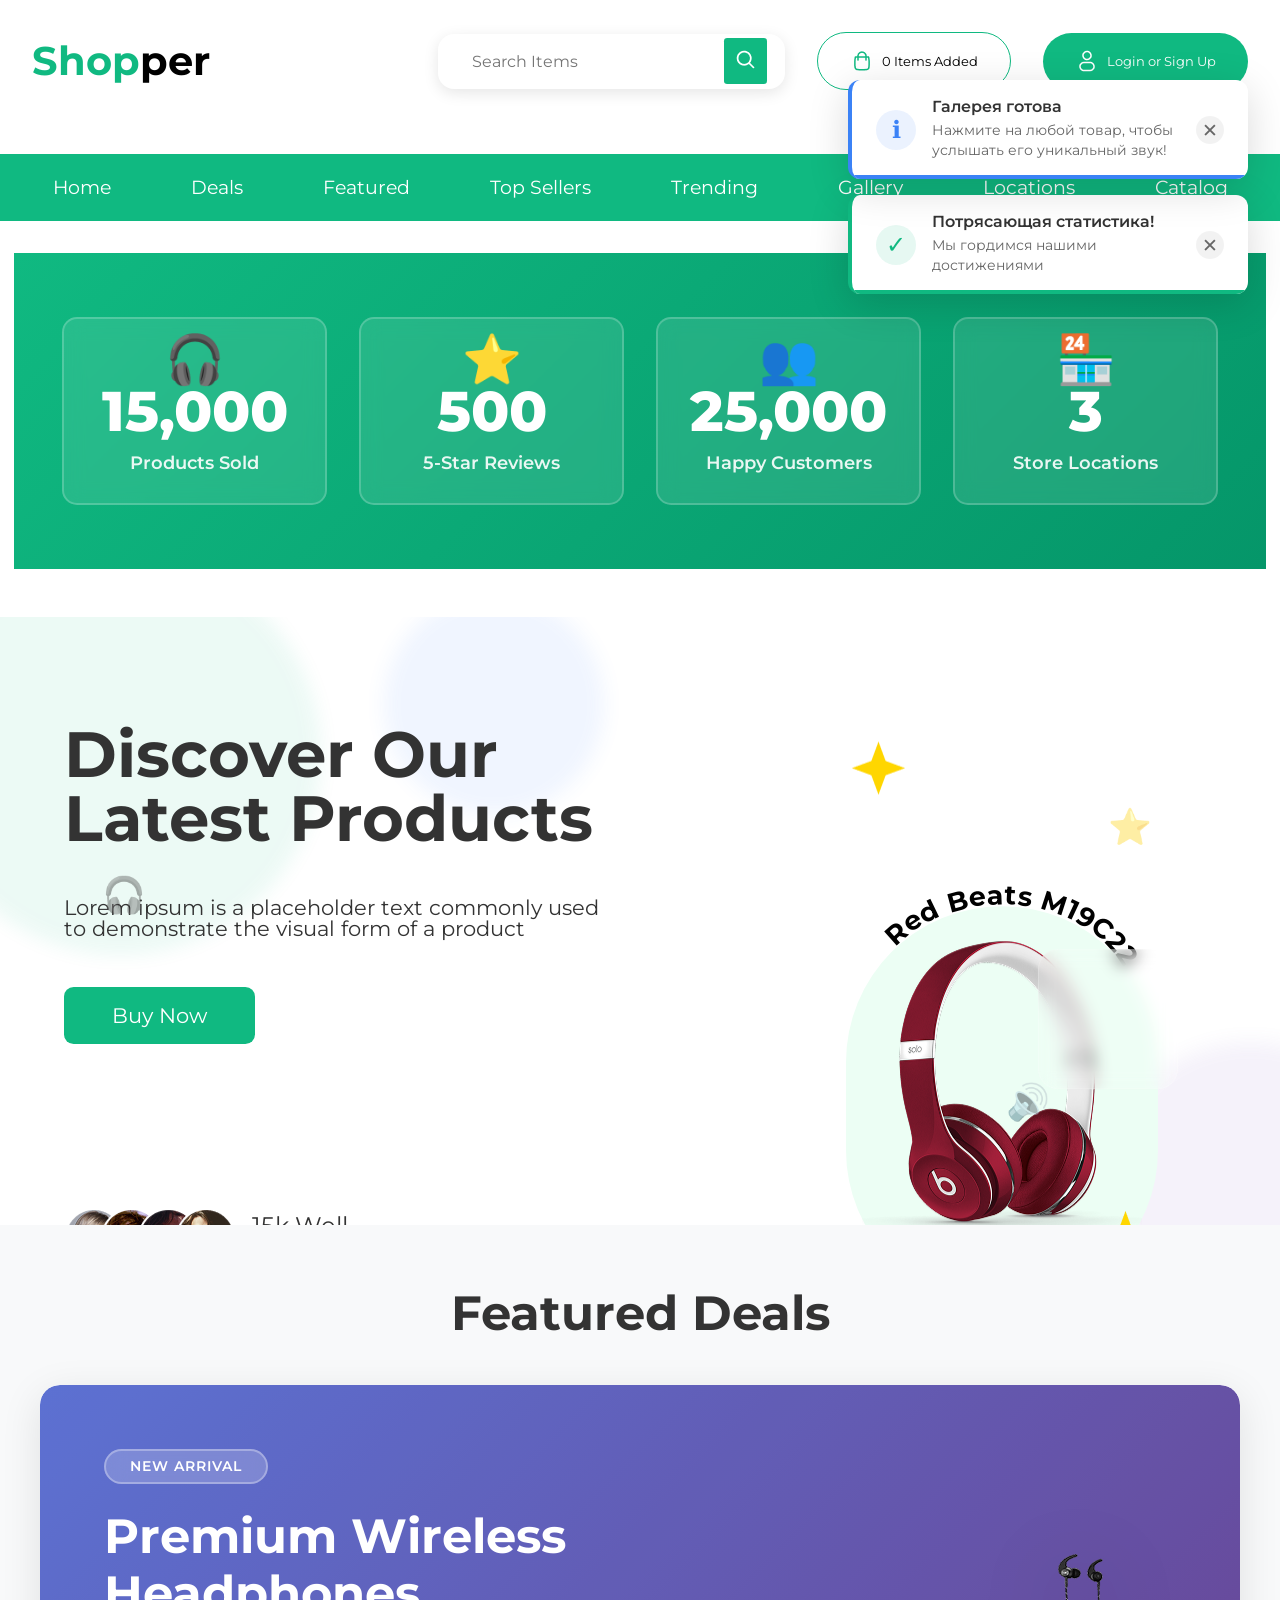
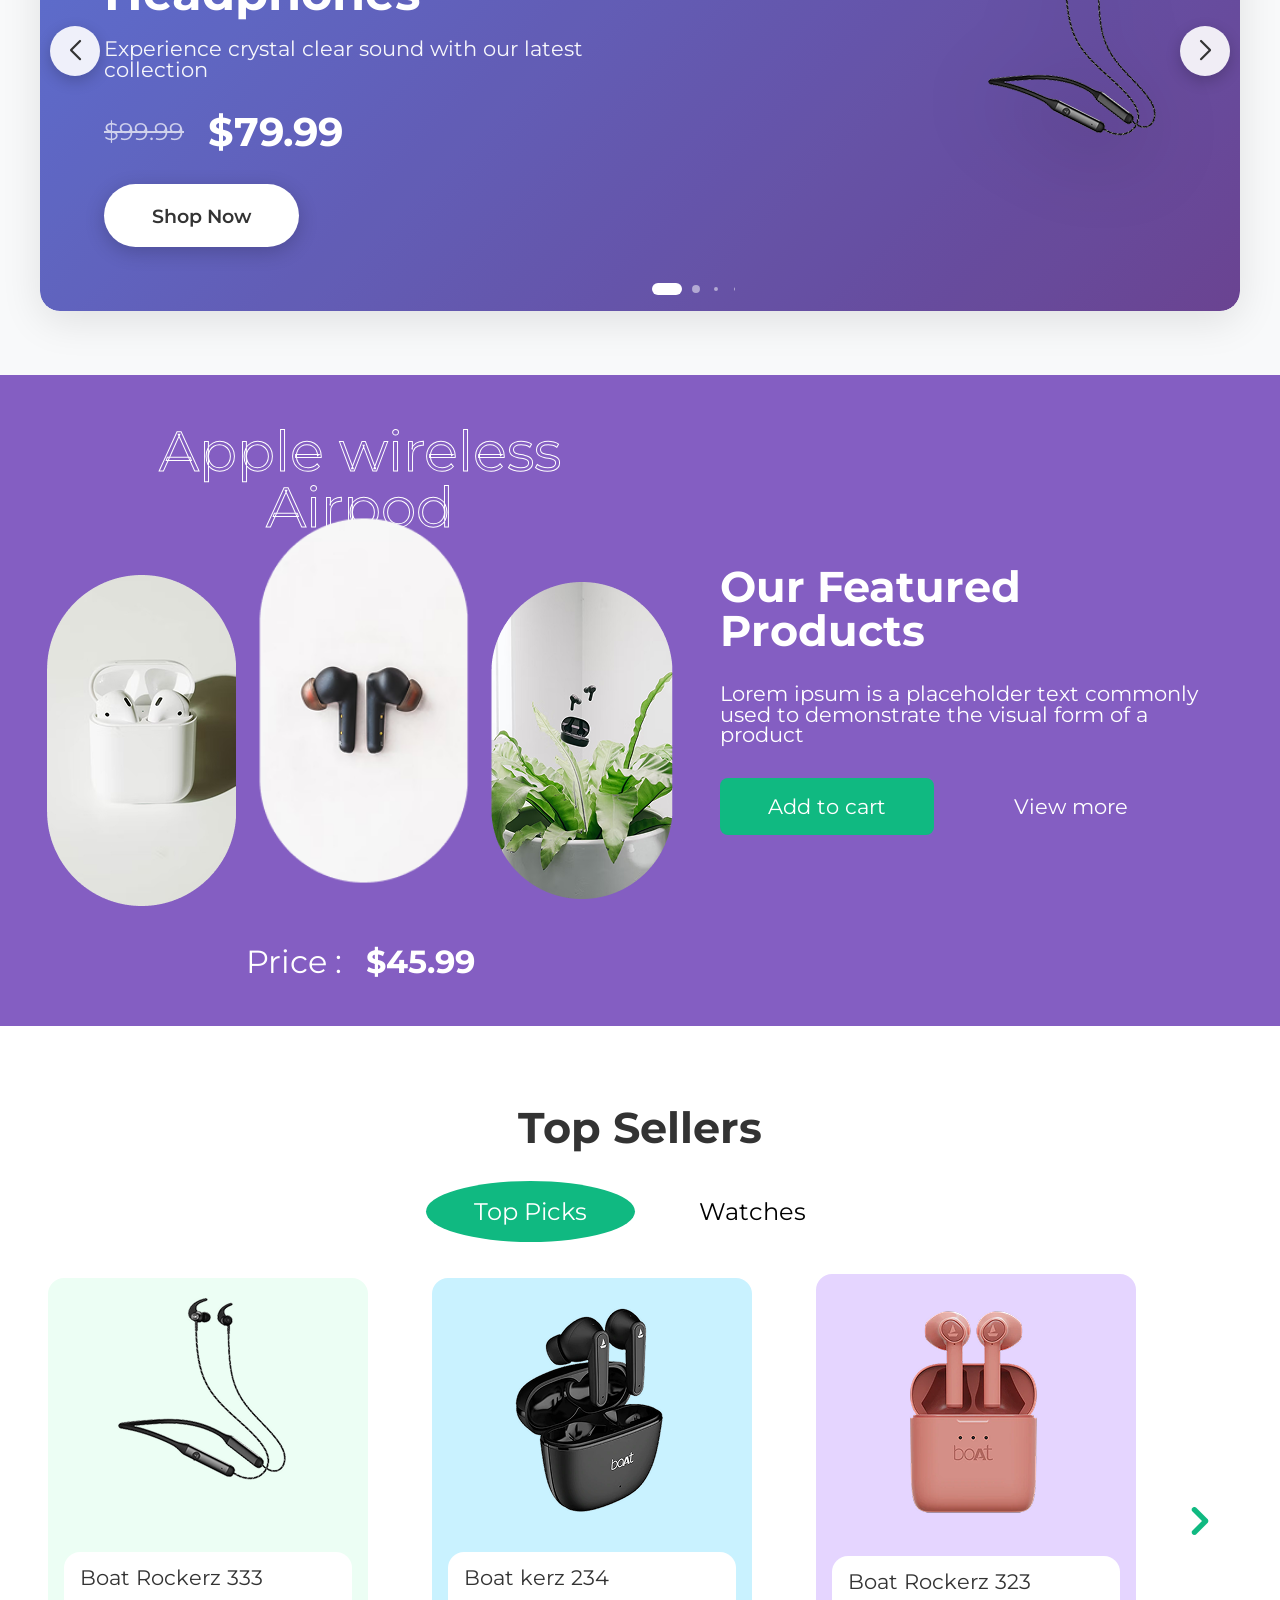
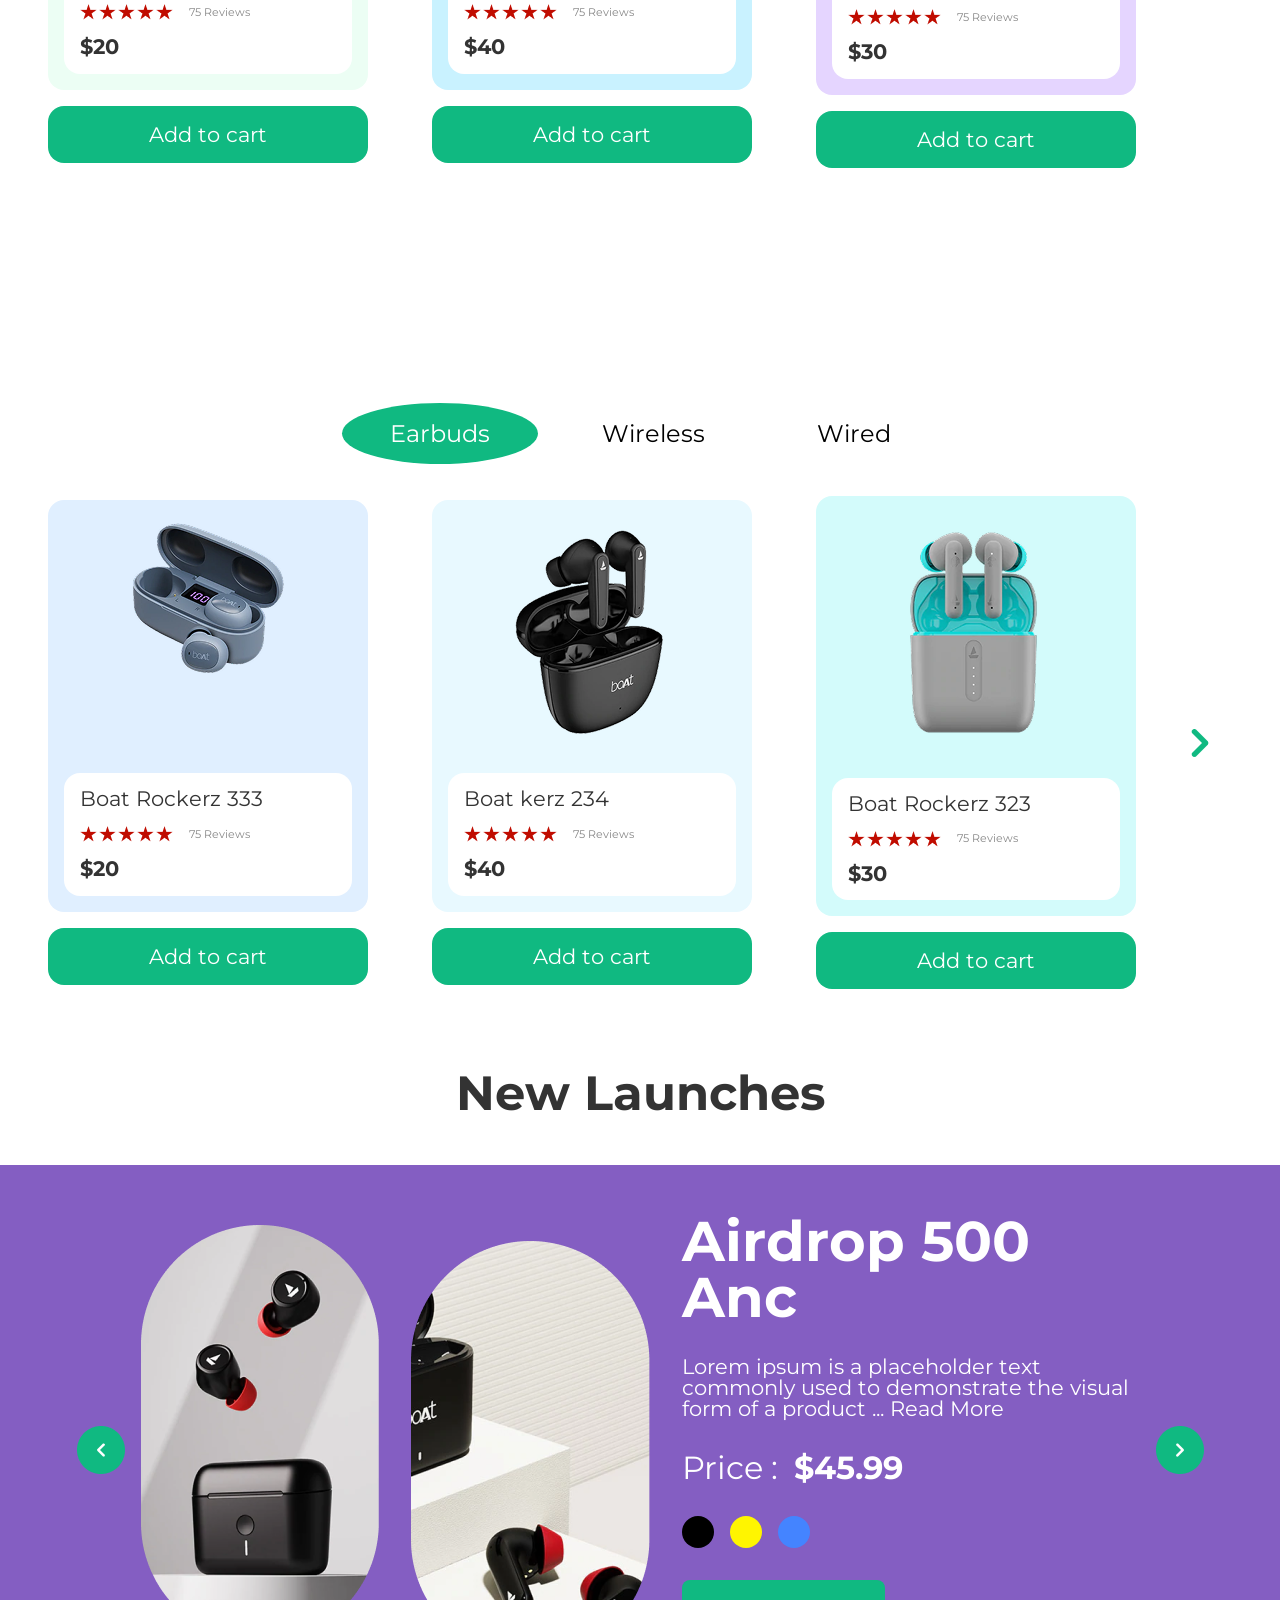
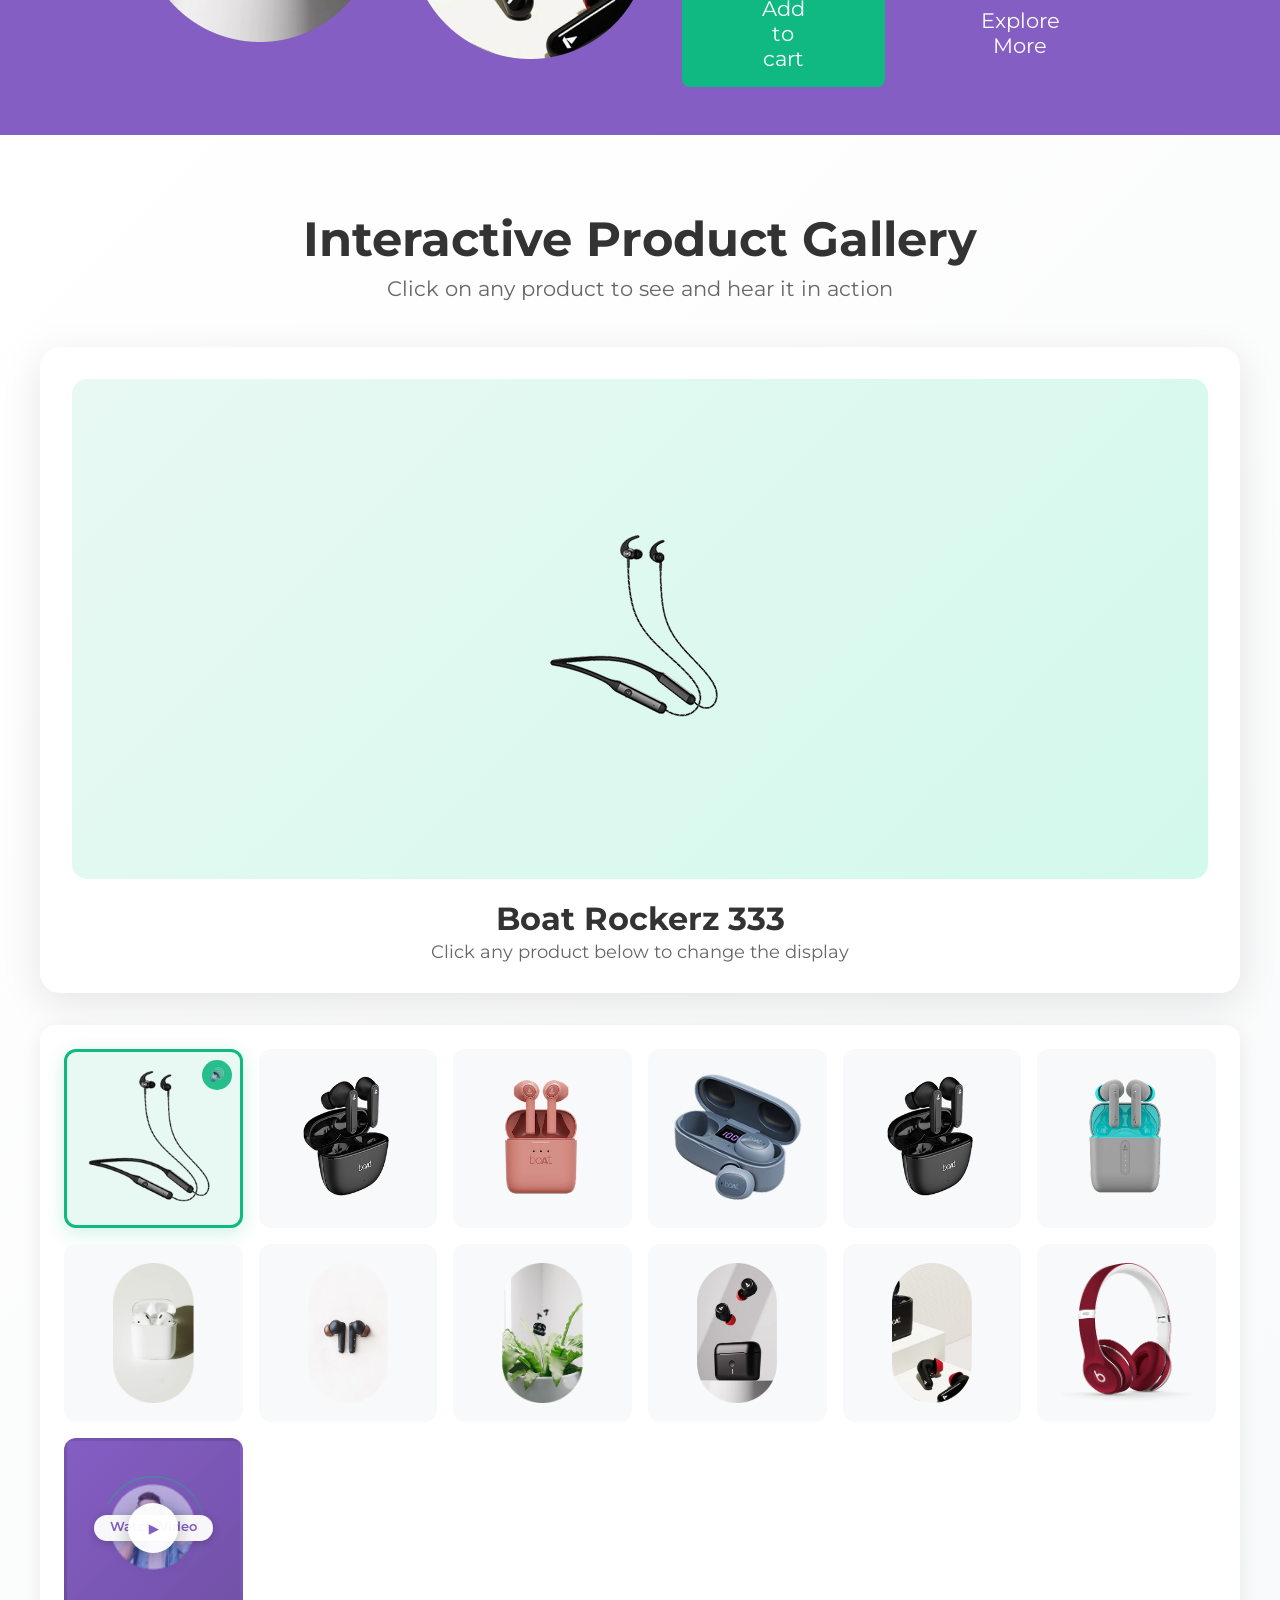
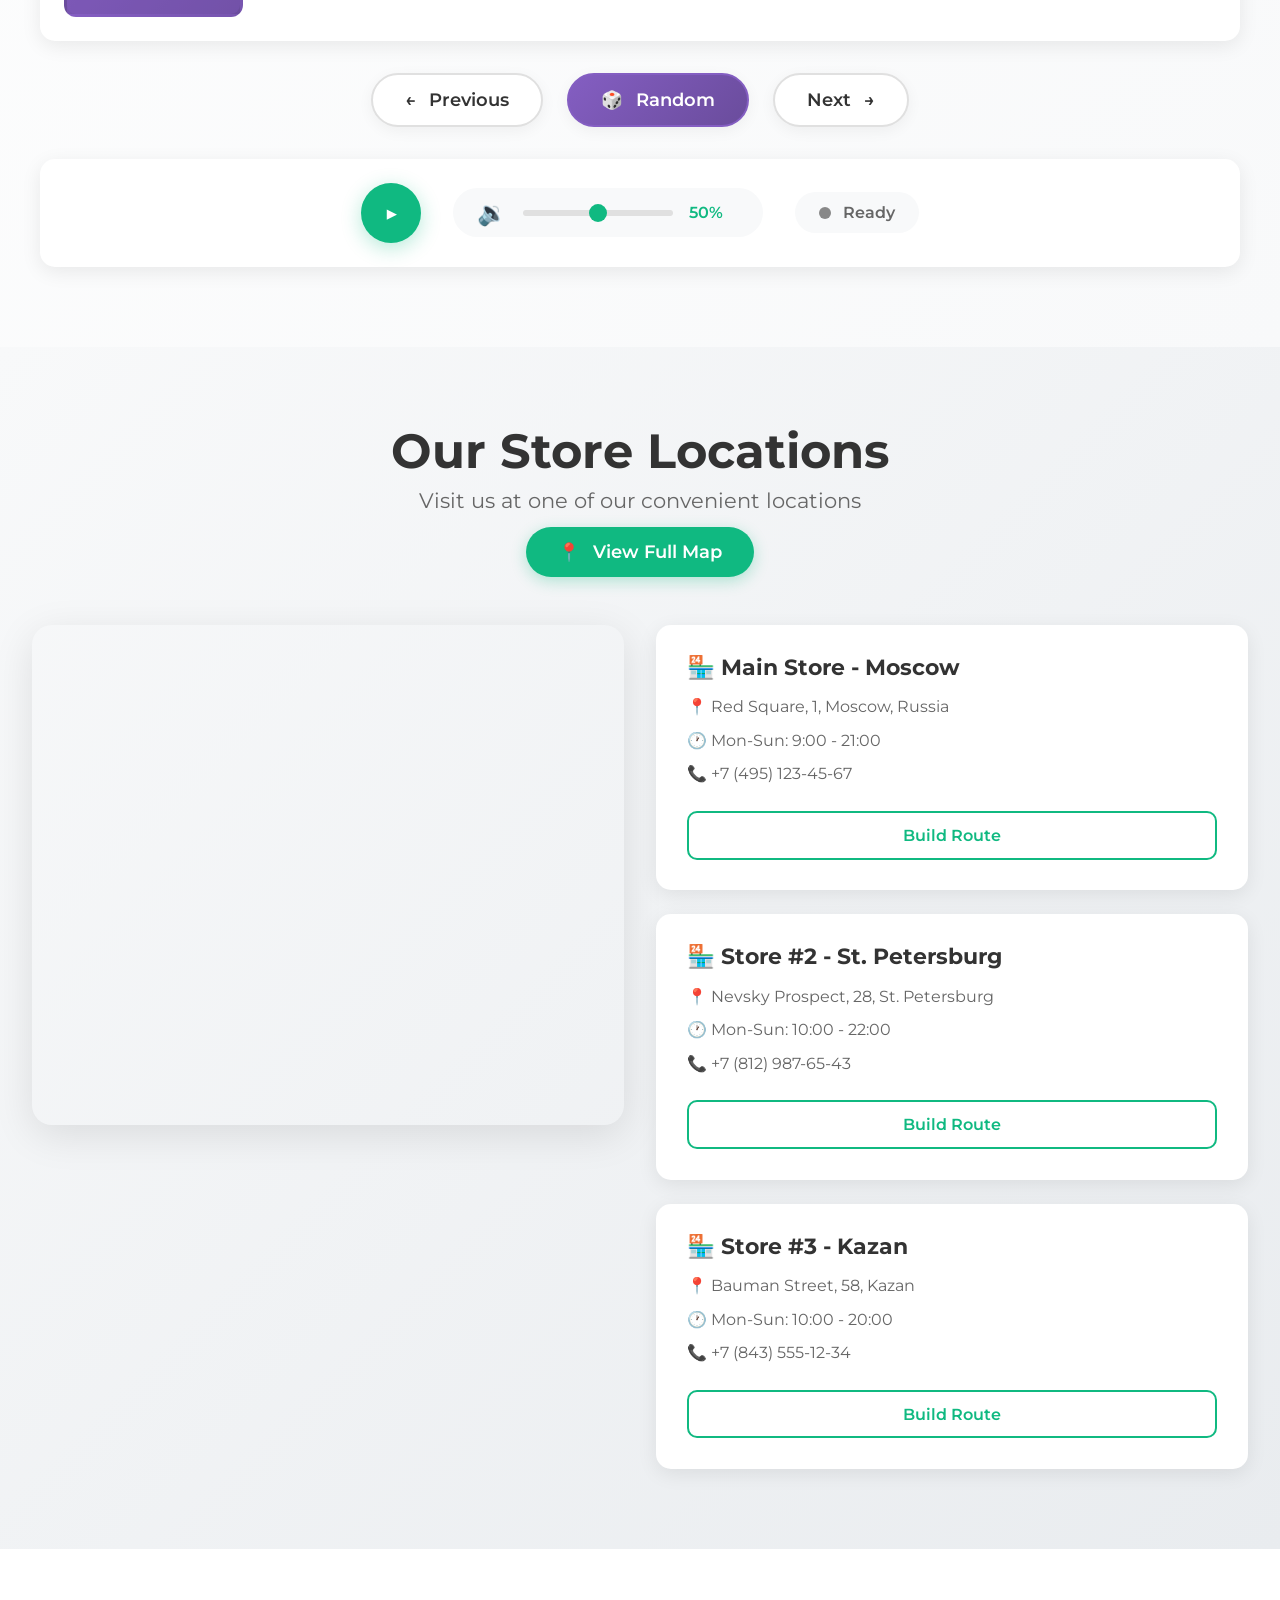
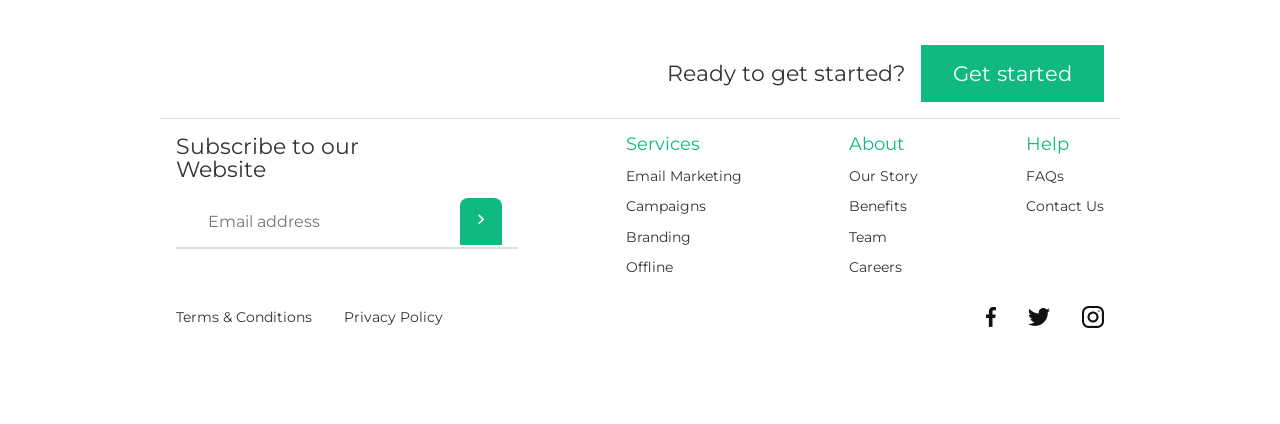
==== commit 35c21f2a: "refactor: translate all comments to ruusian" ====
--- a/pages/home.html
+++ b/pages/home.html
@@ -25,13 +25,13 @@
     <link rel="preconnect" href="https://fonts.googleapis.com">
     <link rel="preconnect" href="https://fonts.gstatic.com" crossorigin>
     <link href="https://fonts.googleapis.com/css2?family=Montserrat:ital,wght@0,100..900;1,100..900&display=swap" rel="stylesheet">
-    <!-- Swiper CSS -->
+    <!-- CSS Swiper -->
     <link rel="stylesheet" href="https://cdn.jsdelivr.net/npm/swiper@11/swiper-bundle.min.css">
-    <!-- Yandex Maps API -->
+    <!-- API Яндекс.Карт -->
     <script src="https://api-maps.yandex.ru/2.1/?apikey=&lang=en_US" type="text/javascript"></script>
 </head>
 <body>
-    <!-- Preloader -->
+    <!-- Прелоадер -->
     <div id="preloader" class="preloader">
         <div class="preloader-content">
             <div class="preloader-logo">
@@ -60,7 +60,7 @@
                 <button class="header-top-buttons1"><img src="../images/Shopping-bag.png" alt=""> 0 Items Added</button>
                 <button class="header-top-buttons2"><img src="../images/Profile.png" alt=""> Login or Sign Up</button>
             </div>
-            <!-- Burger Menu Button -->
+            <!-- Кнопка бургер-меню -->
             <button class="burger-menu-btn" id="burger-btn" aria-label="Toggle menu">
                 <span class="burger-line"></span>
                 <span class="burger-line"></span>
@@ -81,21 +81,21 @@
         </div>
     </header>
     
-    <!-- Toast Notifications Container -->
+    <!-- Контейнер уведомлений -->
     <div class="toast-container" id="toast-container"></div>
     
-    <!-- Back to Top Button -->
+    <!-- Кнопка "Наверх" -->
     <button class="back-to-top" id="back-to-top" aria-label="Back to top">
         <span>↑</span>
     </button>
     
-    <!-- Scroll Progress Bar -->
+    <!-- Индикатор прогресса прокрутки -->
     <div class="scroll-progress-bar" id="scroll-progress"></div>
     
-    <!-- Mobile Menu Overlay -->
+    <!-- Оверлей мобильного меню -->
     <div class="mobile-menu-overlay" id="mobile-overlay"></div>
     
-    <!-- Product Modal -->
+    <!-- Модальное окно товара -->
     <div class="product-modal" id="product-modal">
         <div class="modal-overlay" id="modal-overlay"></div>
         <div class="modal-content">
@@ -147,7 +147,7 @@
         </div>
     </div>
     
-    <!-- Mobile Menu -->
+    <!-- Мобильное меню -->
     <div class="mobile-menu" id="mobile-menu">
         <div class="mobile-menu-header">
             <h2 class="mobile-menu-logo">
@@ -201,7 +201,7 @@
         </div>
     </div>
     <main>
-        <!-- Statistics Counter Section -->
+        <!-- Секция счетчика статистики -->
         <section class="stats-section scroll-animate" data-animation="fade-in-up">
             <div class="stat-card">
                 <div class="stat-icon">🎧</div>
@@ -226,13 +226,13 @@
         </section>
         
         <section class="section1 parallax-section" id="home">
-            <!-- Parallax Background Layer (slowest) -->
+            <!-- Фоновый слой параллакса (самый медленный) -->
             <div class="parallax-layer parallax-bg-layer" data-parallax-speed="0.2">
                 <div class="parallax-shape shape-1"></div>
                 <div class="parallax-shape shape-2"></div>
                 <div class="parallax-shape shape-3"></div>
             </div>
-            <!-- Parallax Middle Layer (includes reverse elements) -->
+            <!-- Средний слой параллакса (включает обратные элементы) -->
             <div class="parallax-layer parallax-mid-layer" data-parallax-speed="0.5">
                 <div class="floating-icon icon-1" data-parallax-speed="0.3">🎧</div>
                 <div class="floating-icon icon-2" data-parallax-speed="-0.4">⭐</div>
@@ -278,19 +278,19 @@
                     <div class="section1-right-right-bottom parallax-element" data-parallax-speed="-0.6"><img src="../images/star.png" alt=""></div>
                 </div>
             </div>
-            <!-- Parallax Foreground Layer (fastest) -->
+            <!-- Передний слой параллакса (самый быстрый) -->
             <div class="parallax-layer parallax-fg-layer" data-parallax-speed="1.4">
                 <div class="parallax-decoration deco-1"></div>
                 <div class="parallax-decoration deco-2"></div>
             </div>
         </section>
         
-        <!-- Hero Slider Section -->
+        <!-- Секция главного слайдера -->
         <section class="hero-slider-section" id="deals">
             <h2 class="scroll-animate" data-animation="fade-in-up">Featured Deals</h2>
             <div class="swiper hero-swiper">
                 <div class="swiper-wrapper">
-                    <!-- Slide 1 -->
+                    <!-- Слайд 1 -->
                     <div class="swiper-slide">
                         <div class="hero-slide" style="background: linear-gradient(135deg, #667eea 0%, #764ba2 100%);">
                             <div class="hero-slide-content">
@@ -308,7 +308,7 @@
                             </div>
                         </div>
                     </div>
-                    <!-- Slide 2 -->
+                    <!-- Слайд 2 -->
                     <div class="swiper-slide">
                         <div class="hero-slide" style="background: linear-gradient(135deg, #f093fb 0%, #f5576c 100%);">
                             <div class="hero-slide-content">
@@ -326,7 +326,7 @@
                             </div>
                         </div>
                     </div>
-                    <!-- Slide 3 -->
+                    <!-- Слайд 3 -->
                     <div class="swiper-slide">
                         <div class="hero-slide" style="background: linear-gradient(135deg, #4facfe 0%, #00f2fe 100%);">
                             <div class="hero-slide-content">
@@ -344,7 +344,7 @@
                             </div>
                         </div>
                     </div>
-                    <!-- Slide 4 -->
+                    <!-- Слайд 4 -->
                     <div class="swiper-slide">
                         <div class="hero-slide" style="background: linear-gradient(135deg, #fa709a 0%, #fee140 100%);">
                             <div class="hero-slide-content">
@@ -363,10 +363,10 @@
                         </div>
                     </div>
                 </div>
-                <!-- Navigation buttons -->
+                <!-- Кнопки навигации -->
                 <div class="swiper-button-next"></div>
                 <div class="swiper-button-prev"></div>
-                <!-- Pagination -->
+                <!-- Пагинация -->
                 <div class="swiper-pagination"></div>
             </div>
         </section>
@@ -531,7 +531,7 @@
             </div>
         </section>
         
-        <!-- Interactive Media Gallery -->
+        <!-- Интерактивная медиа-галерея -->
         <section class="media-gallery-section" id="gallery">
             <div class="gallery-header scroll-animate" data-animation="fade-in-up">
                 <h2>Interactive Product Gallery</h2>
@@ -539,7 +539,7 @@
             </div>
             
             <div class="gallery-container">
-                <!-- Main Display Area -->
+                <!-- Основная область отображения -->
                 <div class="gallery-main-display">
                     <div class="gallery-image-container">
                         <img src="../images/rockerz.png" alt="Product" id="gallery-main-image" class="gallery-main-image">
@@ -559,7 +559,7 @@
                     </div>
                 </div>
 
-                <!-- Interactive Thumbnails Grid -->
+                <!-- Интерактивная сетка миниатюр -->
                 <div class="gallery-thumbnails">
                     <div class="gallery-thumb active" data-index="0" data-image="../images/rockerz.png" data-name="Boat Rockerz 333" data-desc="Premium wireless headphones with deep bass">
                         <img src="../images/rockerz.png" alt="Boat Rockerz 333">
@@ -618,7 +618,7 @@
                     </div>
                 </div>
 
-                <!-- Gallery Controls -->
+                <!-- Элементы управления галереей -->
                 <div class="gallery-controls">
                     <button class="gallery-control-btn" id="gallery-prev">
                         <span>←</span>
@@ -634,7 +634,7 @@
                     </button>
                 </div>
 
-                <!-- Audio Controls -->
+                <!-- Элементы управления аудио -->
                 <div class="audio-controls">
                     <button class="play-pause-btn" id="play-pause-btn">
                         <span class="play-icon">▶</span>
@@ -653,7 +653,7 @@
             </div>
         </section>
         
-        <!-- Map Section -->
+        <!-- Секция карты -->
         <section class="map-section" id="locations">
             <div class="map-header scroll-animate" data-animation="fade-in-up">
                 <h2>Our Store Locations</h2>
@@ -692,7 +692,7 @@
         </section>
     </main>
     
-    <!-- Video Modal -->
+    <!-- Видео модальное окно -->
     <div class="video-modal" id="video-modal">
         <div class="video-modal-overlay" id="video-modal-overlay"></div>
         <div class="video-modal-content">
@@ -729,7 +729,7 @@
         </div>
     </div>
     
-    <!-- Map Modal -->
+    <!-- Модальное окно карты -->
     <div class="map-modal" id="map-modal">
         <div class="map-modal-overlay" id="map-modal-overlay"></div>
         <div class="map-modal-content">
@@ -793,7 +793,7 @@
             </div>
         </div>
     </footer>
-    <!-- Swiper JS -->
+    <!-- JS Swiper -->
     <script src="https://cdn.jsdelivr.net/npm/swiper@11/swiper-bundle.min.js"></script>
     <script src="../scripts/preloader.js"></script>
     <script src="../scripts/toast-notifications.js"></script>
